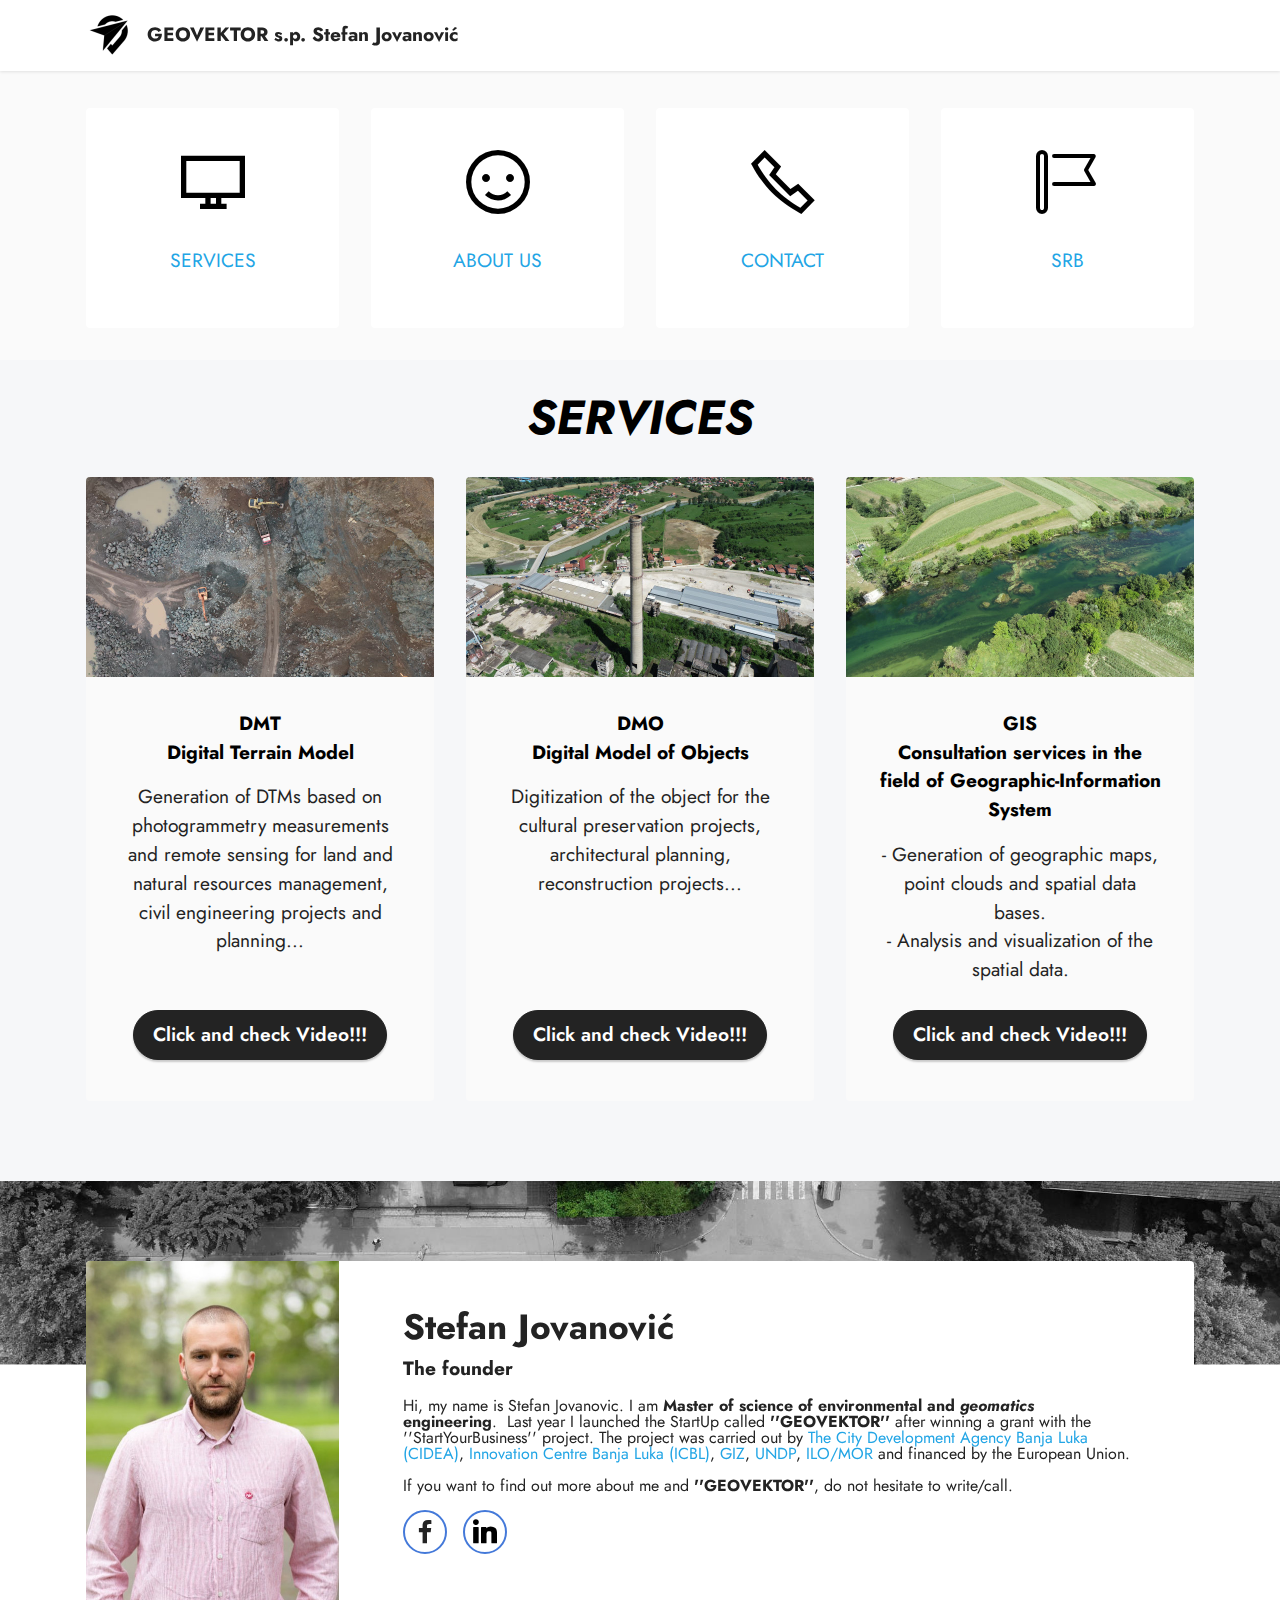
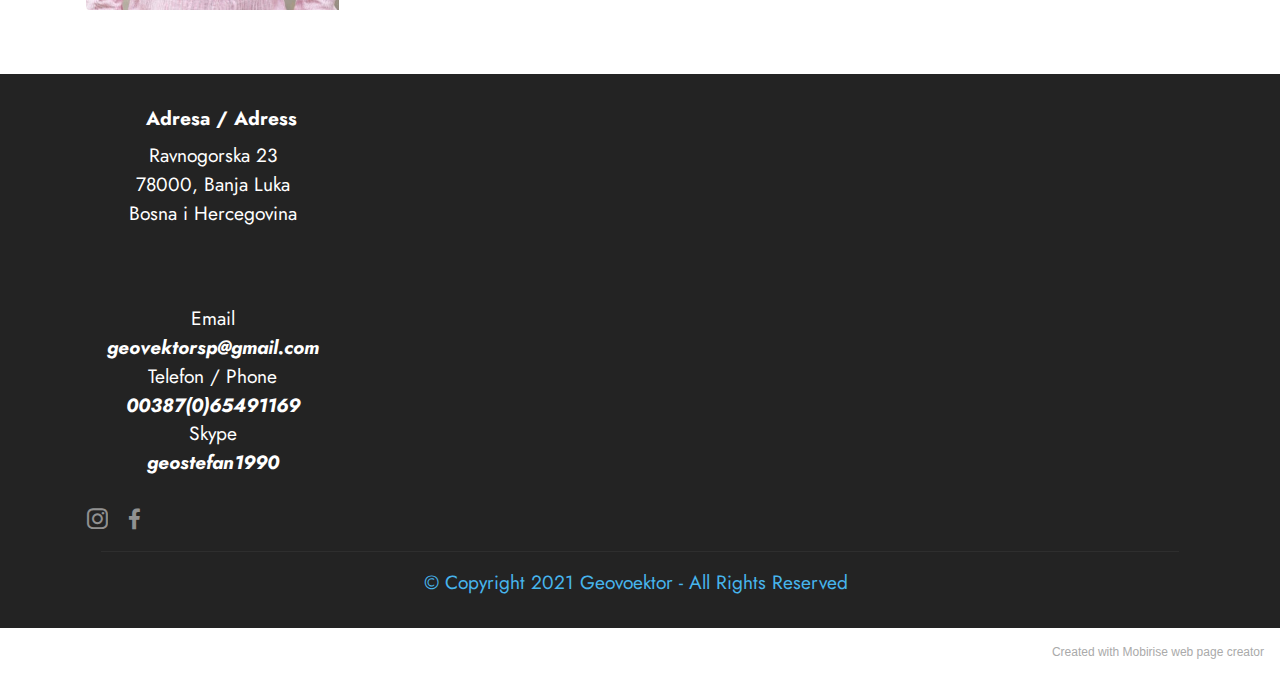
==== index.html @ 88961084 "create github pages" ====
<!DOCTYPE html>
<html  >
<head>
  <!-- Site made with Mobirise Website Builder v5.3.9, https://mobirise.com -->
  <meta charset="UTF-8">
  <meta http-equiv="X-UA-Compatible" content="IE=edge">
  <meta name="generator" content="Mobirise v5.3.9, mobirise.com">
  <meta name="viewport" content="width=device-width, initial-scale=1, minimum-scale=1">
  <link rel="shortcut icon" href="assets/images/grbsareni-128x87.png" type="image/x-icon">
  <meta name="description" content="">
  
  
  <title>GEOVEKTORENG</title>
  <link rel="stylesheet" href="assets/web/assets/mobirise-icons2/mobirise2.css">
  <link rel="stylesheet" href="assets/web/assets/mobirise-icons-bold/mobirise-icons-bold.css">
  <link rel="stylesheet" href="assets/tether/tether.min.css">
  <link rel="stylesheet" href="assets/bootstrap/css/bootstrap.min.css">
  <link rel="stylesheet" href="assets/bootstrap/css/bootstrap-grid.min.css">
  <link rel="stylesheet" href="assets/bootstrap/css/bootstrap-reboot.min.css">
  <link rel="stylesheet" href="assets/dropdown/css/style.css">
  <link rel="stylesheet" href="assets/socicon/css/styles.css">
  <link rel="stylesheet" href="assets/theme/css/style.css">
  <link rel="preload" href="https://fonts.googleapis.com/css?family=Jost:100,200,300,400,500,600,700,800,900,100i,200i,300i,400i,500i,600i,700i,800i,900i&display=swap" as="style" onload="this.onload=null;this.rel='stylesheet'">
  <noscript><link rel="stylesheet" href="https://fonts.googleapis.com/css?family=Jost:100,200,300,400,500,600,700,800,900,100i,200i,300i,400i,500i,600i,700i,800i,900i&display=swap"></noscript>
  <link rel="preload" as="style" href="assets/mobirise/css/mbr-additional.css"><link rel="stylesheet" href="assets/mobirise/css/mbr-additional.css" type="text/css">
  
  
  
  
</head>
<body>
  
  <section class="menu menu1 cid-sIOHUmqt6W" once="menu" id="menu1-18">
    

    <nav class="navbar navbar-dropdown navbar-fixed-top navbar-expand-lg">
        <div class="container">
            <div class="navbar-brand">
                <span class="navbar-logo">
                    <a href="https://www.youtube.com/channel/UCH15kDorUdo9V1QVyJuU31Q">
                        <img src="assets/images/capture1-96x96.png" alt="Mobirise" style="height: 3rem;">
                    </a>
                </span>
                <span class="navbar-caption-wrap"><a class="navbar-caption text-black text-primary display-7" href="https://www.youtube.com/channel/UCH15kDorUdo9V1QVyJuU31Q">GEOVEKTOR s.p. Stefan Jovanović</a></span>
            </div>
            
            
        </div>
    </nav>
</section>

<section class="features1 cid-sIOGxbjaRO" id="features2-17">

    

    
    <div class="container">
        <div class="row justify-content-center">
            <div class="col-12 col-md-6 col-lg-3">
                <div class="card-wrapper">
                    <div class="card-box align-center">
                        <a href="index.html#features3-r"><span class="mbr-iconfont mobi-mbri-desktop mobi-mbri" style="color: rgb(0, 0, 0); fill: rgb(0, 0, 0);"></span></a>
                        <h4 class="card-title align-center mbr-black mbr-fonts-style display-7"><strong><a href="index.html#features3-r" class="text-primary">SERVICES</a></strong></h4>
                    </div>
                </div>
            </div>
            <div class="col-12 col-md-6 col-lg-3">
                <div class="card-wrapper">
                    <div class="card-box align-center">
                        <a href="index.html#team2-s"><span class="mbr-iconfont mobi-mbri-smile-face mobi-mbri" style="color: rgb(0, 0, 0); fill: rgb(0, 0, 0);"></span></a>
                        <h4 class="card-title align-center mbr-black mbr-fonts-style display-7">
                            <strong><a href="index.html#team2-s" class="text-primary">ABOUT US</a></strong></h4>
                    </div>
                </div>
            </div>
            <div class="col-12 col-md-6 col-lg-3">
                <div class="card-wrapper">
                    <div class="card-box align-center">
                        <a href="index.html#footer6-p"><span class="mbr-iconfont mobi-mbri-phone mobi-mbri" style="color: rgb(0, 0, 0); fill: rgb(0, 0, 0);"></span></a>
                        <h4 class="card-title align-center mbr-black mbr-fonts-style display-7">
                            <strong><a href="index.html#bottom" class="text-primary">CONTACT</a></strong></h4>
                    </div>
                </div>
            </div>
            <div class="col-12 col-md-6 col-lg-3">
                <div class="card-wrapper">
                    <div class="card-box align-center">
                        <a href="page1.html"><span class="mbr-iconfont mbrib-flag" style="color: rgb(0, 0, 0); fill: rgb(0, 0, 0);"></span></a>
                        <h4 class="card-title align-center mbr-black mbr-fonts-style display-7"><strong><a href="page1.html" class="text-primary">SRB</a></strong></h4>
                    </div>
                </div>
            </div>
        </div>
    </div>
</section>

<section class="features3 cid-sIHACO0e8k" id="features3-r">
    
    
    <div class="container">
        <div class="mbr-section-head">
            <h4 class="mbr-section-title mbr-fonts-style align-center mb-0 display-2">
                <em><strong>SERVICES</strong></em></h4>
            
        </div>
        <div class="row mt-4">
            <div class="item features-image сol-12 col-md-6 col-lg-4">
                <div class="item-wrapper">
                    <div class="item-img">
                        <img src="assets/images/dji-341-696x464.jpg" alt="">
                    </div>
                    <div class="item-content">
                        <h5 class="item-title mbr-fonts-style display-4"><strong>DMT</strong><br><strong>Digital Terrain Model</strong></h5>
                        
                        <p class="mbr-text mbr-fonts-style mt-3 display-7">Generation of DTMs based on photogrammetry measurements and remote sensing for land and natural resources management, civil engineering projects and planning...</p>
                    </div>
                    <div class="mbr-section-btn item-footer mt-2"><a href="https://www.youtube.com/watch?v=m9NL8r64U9c&ab_channel=Geovektors.p.Stefanjovanovic" class="btn item-btn btn-black display-7" target="_blank">Click and check Video!!!</a></div>
                </div>
            </div>
            <div class="item features-image сol-12 col-md-6 col-lg-4">
                <div class="item-wrapper">
                    <div class="item-img">
                        <img src="assets/images/dji-152-696x464.jpg" alt="">
                    </div>
                    <div class="item-content">
                        <h5 class="item-title mbr-fonts-style display-7"><strong>DMO</strong><br><strong>Digital Model of Objects</strong></h5>
                        
                        <p class="mbr-text mbr-fonts-style mt-3 display-7">Digitization of the object for the cultural preservation projects, architectural planning, reconstruction projects...</p>
                    </div>
                    <div class="mbr-section-btn item-footer mt-2"><a href="https://www.youtube.com/watch?v=B2WeSs0IUss&ab_channel=Geovektors.p.Stefanjovanovic" class="btn item-btn btn-black display-7" target="_blank">Click and check Video!!!</a></div>
                </div>
            </div>
            <div class="item features-image сol-12 col-md-6 col-lg-4">
                <div class="item-wrapper">
                    <div class="item-img">
                        <img src="assets/images/dji-364-696x464.jpg" alt="">
                    </div>
                    <div class="item-content">
                        <h5 class="item-title mbr-fonts-style display-7"><strong>GIS </strong><br><strong>Consultation services in the field of Geographic-Information System</strong></h5>
                        
                        <p class="mbr-text mbr-fonts-style mt-3 display-7">- Generation of geographic maps, point clouds and spatial data bases.<br>- Analysis and visualization of the spatial data.</p>
                    </div>
                    <div class="mbr-section-btn item-footer mt-2"><a href="https://www.youtube.com/watch?v=uqMg65qPyrA&ab_channel=Geovektors.p.Stefanjovanovic" class="btn item-btn btn-black display-7" target="_blank">Click and check Video!!!</a></div>
                </div>
            </div>
        </div>
    </div>
</section>

<section class="team2 cid-sIHC2qj52G mbr-parallax-background" xmlns="http://www.w3.org/1999/html" id="team2-s">
    
    
    <div class="container">
        <div class="card">
            <div class="card-wrapper">
                <div class="row align-items-center">
                    <div class="col-12 col-md-3">
                        <div class="image-wrapper">
                            <img src="assets/images/1b8a0917-1-506x759.jpeg" alt="Mobirise">
                        </div>
                    </div>
                    <div class="col-12 col-md">
                        <div class="card-box">
                            <h5 class="card-title mbr-fonts-style m-0 display-5"><strong>Stefan Jovanović</strong></h5>
                            <h6 class="mbr-fonts-style mb-3 display-4"><strong>The founder</strong></h6>
                            <p class="mbr-text mbr-fonts-style display-7"></p><p>
                                Hi, my name is Stefan Jovanovic. I am <strong>Master</strong> <strong>of science of environmental and <em>geomatics</em> engineering</strong>.&nbsp; Last year I launched the StartUp called <strong>''GEOVEKTOR''</strong> after winning a grant with the ''StartYourBusiness'' project. The project was carried out by <a href="https://cidea.org/en/home/" class="text-primary">The City Development Agency Banja Luka (CIDEA)</a>, <a href="https://icbl.ba/" class="text-primary">Innovation Centre Banja Luka (ICBL)</a>, <a href="https://www.giz.de/en/worldwide/30002.html" class="text-primary">GIZ</a>, <a href="https://www.ba.undp.org/content/bosnia_and_herzegovina/en/home.html" class="text-primary">UNDP</a>, <a href="https://www.ilo.org/global/lang--en/index.htm" class="text-primary">ILO/MOR</a> and financed by the European Union.<br><br> If you want to find out more about me and <strong>''GEOVEKTOR''</strong>, do not hesitate to write/call.&nbsp;&nbsp;</p><p></p>
                            <div class="social-row display-7">
                                <div class="soc-item">
                                    <a href="https://www.facebook.com/cika.steva">
                                        <span class="mbr-iconfont socicon-facebook socicon" style="color: rgb(35, 35, 35); fill: rgb(35, 35, 35);"></span>
                                    </a>
                                </div>
                                <div class="soc-item">
                                    <a href="http://www.linkedin.com/in/stefan-jovanovic-489b17128">
                                        <span class="mbr-iconfont socicon-linkedin socicon" style="color: rgb(0, 0, 0); fill: rgb(0, 0, 0);"></span>
                                    </a>
                                </div>
                                
                                
                                
                            </div>
                        </div>
                    </div>
                </div>
            </div>
        </div>
        
        
    </div>
</section>

<section class="footer6 cid-sIHqh9KInf" once="footers" id="footer6-p">

    

    

    <div class="container">
        <div class="row content mbr-white">
            <div class="col-12 col-md-3 mbr-fonts-style display-4">
                <h5 class="mbr-section-subtitle mbr-fonts-style mb-2 display-7">
                    <strong>&nbsp; &nbsp; &nbsp; &nbsp; &nbsp; Adresa / Adress</strong></h5>
                <p class="mbr-text mbr-fonts-style display-7">Ravnogorska 23<br>78000, Banja Luka<br>Bosna i Hercegovina</p> <br>
                <h5 class="mbr-section-subtitle mbr-fonts-style mb-2 mt-4 display-7"></h5>
                <p class="mbr-text mbr-fonts-style mb-4 display-4">Email<br><em><strong>geovektorsp@gmail.com</strong></em><br>Telefon / Phone<br><em><strong>00387(0)65491169</strong></em><br>Skype<br><em><strong>geostefan1990</strong></em><br></p>
            </div>
            <div class="col-12 col-md-3 mbr-fonts-style display-7">
                <h5 class="mbr-section-subtitle mbr-fonts-style mb-2 display-7"></h5>
                <ul class="list mbr-fonts-style mb-4 display-4">
                    <li class="mbr-text item-wrap"><br></li>
                </ul>
                <h5 class="mbr-section-subtitle mbr-fonts-style mb-2 mt-5 display-7"></h5>
                <p class="mbr-text mbr-fonts-style mb-4 display-7"></p>
            </div>
            <div class="col-12 col-md-6">
                <div class="google-map"><iframe frameborder="0" style="border:0" src="https://www.google.com/maps/embed/v1/place?key=AIzaSyCZI5F_k6S1k46ujh0SNrapM89f7mJxd30&amp;q=Ravnogorska 23 Banja Luka" allowfullscreen=""></iframe></div>
            </div>
            <div class="col-md-6">
                <div class="social-list align-left">
                    <div class="soc-item">
                        <a href="https://www.instagram.com/geovektorbl/">
                            <span class="mbr-iconfont mbr-iconfont-social socicon-instagram socicon"></span>
                        </a>
                    </div>
                    <div class="soc-item">
                        <a href="https://www.facebook.com/profile.php?viewas=100000686899395&id=100072591526468">
                            <span class="mbr-iconfont mbr-iconfont-social socicon-facebook socicon"></span>
                        </a>
                    </div>
                    
                    
                    
                    
                </div>
            </div>
        </div>
        <div class="footer-lower">
            <div class="media-container-row">
                <div class="col-sm-12">
                    <hr>
                </div>
            </div>
            <div class="col-sm-12 copyright pl-0">
                <p class="mbr-text mbr-fonts-style mbr-white display-7">&nbsp; &nbsp; &nbsp; &nbsp; © Copyright 2021 Geovoektor - All Rights Reserved&nbsp; &nbsp; &nbsp; &nbsp;</p>
            </div>
        </div>
    </div>
</section><section style="background-color: #fff; font-family: -apple-system, BlinkMacSystemFont, 'Segoe UI', 'Roboto', 'Helvetica Neue', Arial, sans-serif; color:#aaa; font-size:12px; padding: 0; align-items: center; display: flex;"><a href="https://mobirise.site/o" style="flex: 1 1; height: 3rem; padding-left: 1rem;"></a><p style="flex: 0 0 auto; margin:0; padding-right:1rem;"><a href="https://mobirise.site/i" style="color:#aaa;">Created with Mobirise</a> web page creator</p></section><script src="assets/web/assets/jquery/jquery.min.js"></script>  <script src="assets/popper/popper.min.js"></script>  <script src="assets/tether/tether.min.js"></script>  <script src="assets/bootstrap/js/bootstrap.min.js"></script>  <script src="assets/smoothscroll/smooth-scroll.js"></script>  <script src="assets/dropdown/js/nav-dropdown.js"></script>  <script src="assets/dropdown/js/navbar-dropdown.js"></script>  <script src="assets/touchswipe/jquery.touch-swipe.min.js"></script>  <script src="assets/parallax/jarallax.min.js"></script>  <script src="assets/theme/js/script.js"></script>  
  
  
</body>
</html>
---- assets/web/assets/mobirise-icons2/mobirise2.css ----
@font-face {
  font-family: 'Moririse2';
  font-display: swap;
  src:  url('mobirise2.eot?f2bix4');
  src:  url('mobirise2.eot?f2bix4#iefix') format('embedded-opentype'),
    url('mobirise2.ttf?f2bix4') format('truetype'),
    url('mobirise2.woff?f2bix4') format('woff'),
    url('mobirise2.svg?f2bix4#mobirise2') format('svg');
  font-weight: normal;
  font-style: normal;
}

[class^="mobi-"], [class*=" mobi-"] {
  /* use !important to prevent issues with browser extensions that change fonts */
  font-family: 'Moririse2' !important;
  speak: none;
  font-style: normal;
  font-weight: normal;
  font-variant: normal;
  text-transform: none;
  line-height: 1;

  /* Better Font Rendering =========== */
  -webkit-font-smoothing: antialiased;
  -moz-osx-font-smoothing: grayscale;
}

.mobi-mbri-add-submenu:before {
  content: "\e900";
}
.mobi-mbri-alert:before {
  content: "\e901";
}
.mobi-mbri-align-center:before {
  content: "\e902";
}
.mobi-mbri-align-justify:before {
  content: "\e903";
}
.mobi-mbri-align-left:before {
  content: "\e904";
}
.mobi-mbri-align-right:before {
  content: "\e905";
}
.mobi-mbri-android:before {
  content: "\e906";
}
.mobi-mbri-apple:before {
  content: "\e907";
}
.mobi-mbri-arrow-down:before {
  content: "\e908";
}
.mobi-mbri-arrow-next:before {
  content: "\e909";
}
.mobi-mbri-arrow-prev:before {
  content: "\e90a";
}
.mobi-mbri-arrow-up:before {
  content: "\e90b";
}
.mobi-mbri-bold:before {
  content: "\e90c";
}
.mobi-mbri-bookmark:before {
  content: "\e90d";
}
.mobi-mbri-bootstrap:before {
  content: "\e90e";
}
.mobi-mbri-briefcase:before {
  content: "\e90f";
}
.mobi-mbri-browse:before {
  content: "\e910";
}
.mobi-mbri-bulleted-list:before {
  content: "\e911";
}
.mobi-mbri-calendar:before {
  content: "\e912";
}
.mobi-mbri-camera:before {
  content: "\e913";
}
.mobi-mbri-cart-add:before {
  content: "\e914";
}
.mobi-mbri-cart-full:before {
  content: "\e915";
}
.mobi-mbri-cash:before {
  content: "\e916";
}
.mobi-mbri-change-style:before {
  content: "\e917";
}
.mobi-mbri-chat:before {
  content: "\e918";
}
.mobi-mbri-clock:before {
  content: "\e919";
}
.mobi-mbri-close:before {
  content: "\e91a";
}
.mobi-mbri-cloud:before {
  content: "\e91b";
}
.mobi-mbri-code:before {
  content: "\e91c";
}
.mobi-mbri-contact-form:before {
  content: "\e91d";
}
.mobi-mbri-credit-card:before {
  content: "\e91e";
}
.mobi-mbri-cursor-click:before {
  content: "\e91f";
}
.mobi-mbri-cust-feedback:before {
  content: "\e920";
}
.mobi-mbri-database:before {
  content: "\e921";
}
.mobi-mbri-delivery:before {
  content: "\e922";
}
.mobi-mbri-desktop:before {
  content: "\e923";
}
.mobi-mbri-devices:before {
  content: "\e924";
}
.mobi-mbri-down:before {
  content: "\e925";
}
.mobi-mbri-download-2:before {
  content: "\e926";
}
.mobi-mbri-download:before {
  content: "\e927";
}
.mobi-mbri-drag-n-drop-2:before {
  content: "\e928";
}
.mobi-mbri-drag-n-drop:before {
  content: "\e929";
}
.mobi-mbri-edit-2:before {
  content: "\e92a";
}
.mobi-mbri-edit:before {
  content: "\e92b";
}
.mobi-mbri-error:before {
  content: "\e92c";
}
.mobi-mbri-extension:before {
  content: "\e92d";
}
.mobi-mbri-features:before {
  content: "\e92e";
}
.mobi-mbri-file:before {
  content: "\e92f";
}
.mobi-mbri-flag:before {
  content: "\e930";
}
.mobi-mbri-folder:before {
  content: "\e931";
}
.mobi-mbri-gift:before {
  content: "\e932";
}
.mobi-mbri-github:before {
  content: "\e933";
}
.mobi-mbri-globe-2:before {
  content: "\e934";
}
.mobi-mbri-globe:before {
  content: "\e935";
}
.mobi-mbri-growing-chart:before {
  content: "\e936";
}
.mobi-mbri-hearth:before {
  content: "\e937";
}
.mobi-mbri-help:before {
  content: "\e938";
}
.mobi-mbri-home:before {
  content: "\e939";
}
.mobi-mbri-hot-cup:before {
  content: "\e93a";
}
.mobi-mbri-idea:before {
  content: "\e93b";
}
.mobi-mbri-image-gallery:before {
  content: "\e93c";
}
.mobi-mbri-image-slider:before {
  content: "\e93d";
}
.mobi-mbri-info:before {
  content: "\e93e";
}
.mobi-mbri-italic:before {
  content: "\e93f";
}
.mobi-mbri-key:before {
  content: "\e940";
}
.mobi-mbri-laptop:before {
  content: "\e941";
}
.mobi-mbri-layers:before {
  content: "\e942";
}
.mobi-mbri-left-right:before {
  content: "\e943";
}
.mobi-mbri-left:before {
  content: "\e944";
}
.mobi-mbri-letter:before {
  content: "\e945";
}
.mobi-mbri-like:before {
  content: "\e946";
}
.mobi-mbri-link:before {
  content: "\e947";
}
.mobi-mbri-lock:before {
  content: "\e948";
}
.mobi-mbri-login:before {
  content: "\e949";
}
.mobi-mbri-logout:before {
  content: "\e94a";
}
.mobi-mbri-magic-stick:before {
  content: "\e94b";
}
.mobi-mbri-map-pin:before {
  content: "\e94c";
}
.mobi-mbri-menu:before {
  content: "\e94d";
}
.mobi-mbri-mobile-2:before {
  content: "\e94e";
}
.mobi-mbri-mobile-horizontal:before {
  content: "\e94f";
}
.mobi-mbri-mobile:before {
  content: "\e950";
}
.mobi-mbri-mobirise:before {
  content: "\e951";
}
.mobi-mbri-more-horizontal:before {
  content: "\e952";
}
.mobi-mbri-more-vertical:before {
  content: "\e953";
}
.mobi-mbri-music:before {
  content: "\e954";
}
.mobi-mbri-new-file:before {
  content: "\e955";
}
.mobi-mbri-numbered-list:before {
  content: "\e956";
}
.mobi-mbri-opened-folder:before {
  content: "\e957";
}
.mobi-mbri-pages:before {
  content: "\e958";
}
.mobi-mbri-paper-plane:before {
  content: "\e959";
}
.mobi-mbri-paperclip:before {
  content: "\e95a";
}
.mobi-mbri-phone:before {
  content: "\e95b";
}
.mobi-mbri-photo:before {
  content: "\e95c";
}
.mobi-mbri-photos:before {
  content: "\e95d";
}
.mobi-mbri-pin:before {
  content: "\e95e";
}
.mobi-mbri-play:before {
  content: "\e95f";
}
.mobi-mbri-plus:before {
  content: "\e960";
}
.mobi-mbri-preview:before {
  content: "\e961";
}
.mobi-mbri-print:before {
  content: "\e962";
}
.mobi-mbri-protect:before {
  content: "\e963";
}
.mobi-mbri-question:before {
  content: "\e964";
}
.mobi-mbri-quote-left:before {
  content: "\e965";
}
.mobi-mbri-quote-right:before {
  content: "\e966";
}
.mobi-mbri-redo:before {
  content: "\e967";
}
.mobi-mbri-refresh:before {
  content: "\e968";
}
.mobi-mbri-responsive-2:before {
  content: "\e969";
}
.mobi-mbri-responsive:before {
  content: "\e96a";
}
.mobi-mbri-right:before {
  content: "\e96b";
}
.mobi-mbri-rocket:before {
  content: "\e96c";
}
.mobi-mbri-sad-face:before {
  content: "\e96d";
}
.mobi-mbri-sale:before {
  content: "\e96e";
}
.mobi-mbri-save:before {
  content: "\e96f";
}
.mobi-mbri-search:before {
  content: "\e970";
}
.mobi-mbri-setting-2:before {
  content: "\e971";
}
.mobi-mbri-setting-3:before {
  content: "\e972";
}
.mobi-mbri-setting:before {
  content: "\e973";
}
.mobi-mbri-share:before {
  content: "\e974";
}
.mobi-mbri-shopping-bag:before {
  content: "\e975";
}
.mobi-mbri-shopping-basket:before {
  content: "\e976";
}
.mobi-mbri-shopping-cart:before {
  content: "\e977";
}
.mobi-mbri-sites:before {
  content: "\e978";
}
.mobi-mbri-smile-face:before {
  content: "\e979";
}
.mobi-mbri-speed:before {
  content: "\e97a";
}
.mobi-mbri-star:before {
  content: "\e97b";
}
.mobi-mbri-success:before {
  content: "\e97c";
}
.mobi-mbri-sun:before {
  content: "\e97d";
}
.mobi-mbri-sun2:before {
  content: "\e97e";
}
.mobi-mbri-tablet-vertical:before {
  content: "\e97f";
}
.mobi-mbri-tablet:before {
  content: "\e980";
}
.mobi-mbri-target:before {
  content: "\e981";
}
.mobi-mbri-timer:before {
  content: "\e982";
}
.mobi-mbri-to-ftp:before {
  content: "\e983";
}
.mobi-mbri-to-local-drive:before {
  content: "\e984";
}
.mobi-mbri-touch-swipe:before {
  content: "\e985";
}
.mobi-mbri-touch:before {
  content: "\e986";
}
.mobi-mbri-trash:before {
  content: "\e987";
}
.mobi-mbri-underline:before {
  content: "\e988";
}
.mobi-mbri-undo:before {
  content: "\e989";
}
.mobi-mbri-unlink:before {
  content: "\e98a";
}
.mobi-mbri-unlock:before {
  content: "\e98b";
}
.mobi-mbri-up-down:before {
  content: "\e98c";
}
.mobi-mbri-up:before {
  content: "\e98d";
}
.mobi-mbri-update:before {
  content: "\e98e";
}
.mobi-mbri-upload-2:before {
  content: "\e98f";
}
.mobi-mbri-upload:before {
  content: "\e990";
}
.mobi-mbri-user-2:before {
  content: "\e991";
}
.mobi-mbri-user:before {
  content: "\e992";
}
.mobi-mbri-users:before {
  content: "\e993";
}
.mobi-mbri-video-play:before {
  content: "\e994";
}
.mobi-mbri-video:before {
  content: "\e995";
}
.mobi-mbri-watch:before {
  content: "\e996";
}
.mobi-mbri-website-theme-2:before {
  content: "\e997";
}
.mobi-mbri-website-theme:before {
  content: "\e998";
}
.mobi-mbri-wifi:before {
  content: "\e999";
}
.mobi-mbri-windows:before {
  content: "\e99a";
}
.mobi-mbri-zoom-in:before {
  content: "\e99b";
}
.mobi-mbri-zoom-out:before {
  content: "\e99c";
}
---- assets/web/assets/mobirise-icons-bold/mobirise-icons-bold.css ----
@font-face {
  font-family: 'mobirise-icons-bold';
  font-display: swap;
  src:  url('mobirise-icons-bold.eot?m1l4yr');
  src:  url('mobirise-icons-bold.eot?m1l4yr#iefix') format('embedded-opentype'),
    url('mobirise-icons-bold.ttf?m1l4yr') format('truetype'),
    url('mobirise-icons-bold.woff?m1l4yr') format('woff'),
    url('mobirise-icons-bold.svg?m1l4yr#mobirise-icons-bold') format('svg');
  font-weight: normal;
  font-style: normal;
}

[class^="mbrib-"], [class*="mbrib-"] {
  /* use !important to prevent issues with browser extensions that change fonts */
  font-family: 'mobirise-icons-bold' !important;
  speak: none;
  font-style: normal;
  font-weight: normal;
  font-variant: normal;
  text-transform: none;
  line-height: 1;

  /* Better Font Rendering =========== */
  -webkit-font-smoothing: antialiased;
  -moz-osx-font-smoothing: grayscale;
}

.mbrib-add-submenu:before {
  content: "\e900";
}
.mbrib-alert:before {
  content: "\e901";
}
.mbrib-align-center:before {
  content: "\e902";
}
.mbrib-align-justify:before {
  content: "\e903";
}
.mbrib-align-left:before {
  content: "\e904";
}
.mbrib-align-right:before {
  content: "\e905";
}
.mbrib-android:before {
  content: "\e906";
}
.mbrib-apple:before {
  content: "\e907";
}
.mbrib-arrow-down:before {
  content: "\e908";
}
.mbrib-arrow-next:before {
  content: "\e909";
}
.mbrib-arrow-prev:before {
  content: "\e90a";
}
.mbrib-arrow-up:before {
  content: "\e90b";
}
.mbrib-bold:before {
  content: "\e90c";
}
.mbrib-bookmark:before {
  content: "\e90d";
}
.mbrib-bootstrap:before {
  content: "\e90e";
}
.mbrib-briefcase:before {
  content: "\e90f";
}
.mbrib-browse:before {
  content: "\e910";
}
.mbrib-bulleted-list:before {
  content: "\e911";
}
.mbrib-calendar:before {
  content: "\e912";
}
.mbrib-camera:before {
  content: "\e913";
}
.mbrib-cart-add:before {
  content: "\e914";
}
.mbrib-cart-full:before {
  content: "\e915";
}
.mbrib-cash:before {
  content: "\e916";
}
.mbrib-change-style:before {
  content: "\e917";
}
.mbrib-chat:before {
  content: "\e918";
}
.mbrib-clock:before {
  content: "\e919";
}
.mbrib-close:before {
  content: "\e91a";
}
.mbrib-cloud:before {
  content: "\e91b";
}
.mbrib-code:before {
  content: "\e91c";
}
.mbrib-contact-form:before {
  content: "\e91d";
}
.mbrib-credit-card:before {
  content: "\e91e";
}
.mbrib-cursor-click:before {
  content: "\e91f";
}
.mbrib-cust-feedback:before {
  content: "\e920";
}
.mbrib-database:before {
  content: "\e921";
}
.mbrib-delivery:before {
  content: "\e922";
}
.mbrib-desktop:before {
  content: "\e923";
}
.mbrib-devices:before {
  content: "\e924";
}
.mbrib-down:before {
  content: "\e925";
}
.mbrib-download:before {
  content: "\e926";
}
.mbrib-drag-n-drop:before {
  content: "\e927";
}
.mbrib-drag-n-drop2:before {
  content: "\e928";
}
.mbrib-edit:before {
  content: "\e929";
}
.mbrib-edit2:before {
  content: "\e92a";
}
.mbrib-error:before {
  content: "\e92b";
}
.mbrib-extension:before {
  content: "\e92c";
}
.mbrib-features:before {
  content: "\e92d";
}
.mbrib-file:before {
  content: "\e92e";
}
.mbrib-flag:before {
  content: "\e92f";
}
.mbrib-folder:before {
  content: "\e930";
}
.mbrib-gift:before {
  content: "\e931";
}
.mbrib-github:before {
  content: "\e932";
}
.mbrib-globe-2:before {
  content: "\e933";
}
.mbrib-globe:before {
  content: "\e934";
}
.mbrib-growing-chart:before {
  content: "\e935";
}
.mbrib-hearth:before {
  content: "\e936";
}
.mbrib-help:before {
  content: "\e937";
}
.mbrib-home:before {
  content: "\e938";
}
.mbrib-hot-cup:before {
  content: "\e939";
}
.mbrib-idea:before {
  content: "\e93a";
}
.mbrib-image-gallery:before {
  content: "\e93b";
}
.mbrib-image-slider:before {
  content: "\e93c";
}
.mbrib-info:before {
  content: "\e93d";
}
.mbrib-italic:before {
  content: "\e93e";
}
.mbrib-key:before {
  content: "\e93f";
}
.mbrib-laptop:before {
  content: "\e940";
}
.mbrib-layers:before {
  content: "\e941";
}
.mbrib-left-right:before {
  content: "\e942";
}
.mbrib-left:before {
  content: "\e943";
}
.mbrib-letter:before {
  content: "\e944";
}
.mbrib-like:before {
  content: "\e945";
}
.mbrib-link:before {
  content: "\e946";
}
.mbrib-lock:before {
  content: "\e947";
}
.mbrib-login:before {
  content: "\e948";
}
.mbrib-logout:before {
  content: "\e949";
}
.mbrib-magic-stick:before {
  content: "\e94a";
}
.mbrib-map-pin:before {
  content: "\e94b";
}
.mbrib-menu:before {
  content: "\e94c";
}
.mbrib-mobile:before {
  content: "\e94d";
}
.mbrib-mobile2:before {
  content: "\e94e";
}
.mbrib-mobirise:before {
  content: "\e94f";
}
.mbrib-more-horizontal:before {
  content: "\e950";
}
.mbrib-more-vertical:before {
  content: "\e951";
}
.mbrib-music:before {
  content: "\e952";
}
.mbrib-new-file:before {
  content: "\e953";
}
.mbrib-numbered-list:before {
  content: "\e954";
}
.mbrib-opened-folder:before {
  content: "\e955";
}
.mbrib-pages:before {
  content: "\e956";
}
.mbrib-paper-plane:before {
  content: "\e957";
}
.mbrib-paperclip:before {
  content: "\e958";
}
.mbrib-photo:before {
  content: "\e959";
}
.mbrib-photos:before {
  content: "\e95a";
}
.mbrib-pin:before {
  content: "\e95b";
}
.mbrib-play:before {
  content: "\e95c";
}
.mbrib-plus:before {
  content: "\e95d";
}
.mbrib-preview:before {
  content: "\e95e";
}
.mbrib-print:before {
  content: "\e95f";
}
.mbrib-protect:before {
  content: "\e960";
}
.mbrib-question:before {
  content: "\e961";
}
.mbrib-quote-left:before {
  content: "\e962";
}
.mbrib-quote-right:before {
  content: "\e963";
}
.mbrib-redo:before {
  content: "\e964";
}
.mbrib-refresh:before {
  content: "\e965";
}
.mbrib-responsive:before {
  content: "\e966";
}
.mbrib-right:before {
  content: "\e967";
}
.mbrib-rocket:before {
  content: "\e968";
}
.mbrib-sad-face:before {
  content: "\e969";
}
.mbrib-sale:before {
  content: "\e96a";
}
.mbrib-save:before {
  content: "\e96b";
}
.mbrib-search:before {
  content: "\e96c";
}
.mbrib-setting:before {
  content: "\e96d";
}
.mbrib-setting2:before {
  content: "\e96e";
}
.mbrib-setting3:before {
  content: "\e96f";
}
.mbrib-share:before {
  content: "\e970";
}
.mbrib-shopping-bag:before {
  content: "\e971";
}
.mbrib-shopping-basket:before {
  content: "\e972";
}
.mbrib-shopping-cart:before {
  content: "\e973";
}
.mbrib-sites:before {
  content: "\e974";
}
.mbrib-smile-face:before {
  content: "\e975";
}
.mbrib-speed:before {
  content: "\e976";
}
.mbrib-star:before {
  content: "\e977";
}
.mbrib-success:before {
  content: "\e978";
}
.mbrib-sun:before {
  content: "\e979";
}
.mbrib-sun2:before {
  content: "\e97a";
}
.mbrib-tablet-vertical:before {
  content: "\e97b";
}
.mbrib-tablet:before {
  content: "\e97c";
}
.mbrib-target:before {
  content: "\e97d";
}
.mbrib-timer:before {
  content: "\e97e";
}
.mbrib-to-ftp:before {
  content: "\e97f";
}
.mbrib-to-local-drive:before {
  content: "\e980";
}
.mbrib-touch-swipe:before {
  content: "\e981";
}
.mbrib-touch:before {
  content: "\e982";
}
.mbrib-trash:before {
  content: "\e983";
}
.mbrib-underline:before {
  content: "\e984";
}
.mbrib-undo:before {
  content: "\e985";
}
.mbrib-unlink:before {
  content: "\e986";
}
.mbrib-unlock:before {
  content: "\e987";
}
.mbrib-up-down:before {
  content: "\e988";
}
.mbrib-up:before {
  content: "\e989";
}
.mbrib-update:before {
  content: "\e98a";
}
.mbrib-upload:before {
  content: "\e98b";
}
.mbrib-user:before {
  content: "\e98c";
}
.mbrib-user2:before {
  content: "\e98d";
}
.mbrib-users:before {
  content: "\e98e";
}
.mbrib-video-play:before {
  content: "\e98f";
}
.mbrib-video:before {
  content: "\e990";
}
.mbrib-watch:before {
  content: "\e991";
}
.mbrib-website-theme:before {
  content: "\e992";
}
.mbrib-wifi:before {
  content: "\e993";
}
.mbrib-windows:before {
  content: "\e994";
}
.mbrib-zoom-out:before {
  content: "\e995";
}
---- assets/dropdown/css/style.css ----
.navbar-dropdown {
  left: 0;
  padding: 0;
  position: absolute;
  right: 0;
  top: 0;
  transition: all 0.45s ease;
  z-index: 1030;
  background: #282828; }
  .navbar-dropdown .navbar-logo {
    margin-right: 0.8rem;
    transition: margin 0.3s ease-in-out;
    vertical-align: middle; }
    .navbar-dropdown .navbar-logo img {
      height: 3.125rem;
      transition: all 0.3s ease-in-out; }
    .navbar-dropdown .navbar-logo.mbr-iconfont {
      font-size: 3.125rem;
      line-height: 3.125rem; }
  .navbar-dropdown .navbar-caption {
    font-weight: 700;
    white-space: normal;
    vertical-align: -4px;
    line-height: 3.125rem !important; }
    .navbar-dropdown .navbar-caption, .navbar-dropdown .navbar-caption:hover {
      color: inherit;
      text-decoration: none; }
  .navbar-dropdown .mbr-iconfont + .navbar-caption {
    vertical-align: -1px; }
  .navbar-dropdown.navbar-fixed-top {
    position: fixed; }
  .navbar-dropdown .navbar-brand span {
    vertical-align: -4px; }
  .navbar-dropdown.bg-color.transparent {
    background: none; }
  .navbar-dropdown.navbar-short .navbar-brand {
    padding: 0.625rem 0; }
    .navbar-dropdown.navbar-short .navbar-brand span {
      vertical-align: -1px; }
  .navbar-dropdown.navbar-short .navbar-caption {
    line-height: 2.375rem !important;
    vertical-align: -2px; }
  .navbar-dropdown.navbar-short .navbar-logo {
    margin-right: 0.5rem; }
    .navbar-dropdown.navbar-short .navbar-logo img {
      height: 2.375rem; }
    .navbar-dropdown.navbar-short .navbar-logo.mbr-iconfont {
      font-size: 2.375rem;
      line-height: 2.375rem; }
  .navbar-dropdown.navbar-short .mbr-table-cell {
    height: 3.625rem; }
  .navbar-dropdown .navbar-close {
    left: 0.6875rem;
    position: fixed;
    top: 0.75rem;
    z-index: 1000; }
  .navbar-dropdown .hamburger-icon {
    content: "";
    display: inline-block;
    vertical-align: middle;
    width: 16px;
    -webkit-box-shadow: 0 -6px 0 1px #282828,0 0 0 1px #282828,0 6px 0 1px #282828;
    -moz-box-shadow: 0 -6px 0 1px #282828,0 0 0 1px #282828,0 6px 0 1px #282828;
    box-shadow: 0 -6px 0 1px #282828,0 0 0 1px #282828,0 6px 0 1px #282828; }

.dropdown-menu .dropdown-toggle[data-toggle="dropdown-submenu"]::after {
  border-bottom: 0.35em solid transparent;
  border-left: 0.35em solid;
  border-right: 0;
  border-top: 0.35em solid transparent;
  margin-left: 0.3rem; }

.dropdown-menu .dropdown-item:focus {
  outline: 0; }

.nav-dropdown {
  font-size: 0.75rem;
  font-weight: 500;
  height: auto !important; }
  .nav-dropdown .nav-btn {
    padding-left: 1rem; }
  .nav-dropdown .link {
    margin: .667em 1.667em;
    font-weight: 500;
    padding: 0;
    transition: color .2s ease-in-out; }
    .nav-dropdown .link.dropdown-toggle {
      margin-right: 2.583em; }
      .nav-dropdown .link.dropdown-toggle::after {
        margin-left: .25rem;
        border-top: 0.35em solid;
        border-right: 0.35em solid transparent;
        border-left: 0.35em solid transparent;
        border-bottom: 0; }
      .nav-dropdown .link.dropdown-toggle[aria-expanded="true"] {
        margin: 0;
        padding: 0.667em 3.263em  0.667em 1.667em; }
  .nav-dropdown .link::after,
  .nav-dropdown .dropdown-item::after {
    color: inherit; }
  .nav-dropdown .btn {
    font-size: 0.75rem;
    font-weight: 700;
    letter-spacing: 0;
    margin-bottom: 0;
    padding-left: 1.25rem;
    padding-right: 1.25rem; }
  .nav-dropdown .dropdown-menu {
    border-radius: 0;
    border: 0;
    left: 0;
    margin: 0;
    padding-bottom: 1.25rem;
    padding-top: 1.25rem;
    position: relative; }
  .nav-dropdown .dropdown-submenu {
    margin-left: 0.125rem;
    top: 0; }
  .nav-dropdown .dropdown-item {
    font-weight: 500;
    line-height: 2;
    padding: 0.3846em 4.615em 0.3846em 1.5385em;
    position: relative;
    transition: color .2s ease-in-out, background-color .2s ease-in-out; }
    .nav-dropdown .dropdown-item::after {
      margin-top: -0.3077em;
      position: absolute;
      right: 1.1538em;
      top: 50%; }
    .nav-dropdown .dropdown-item:focus, .nav-dropdown .dropdown-item:hover {
      background: none; }

@media (max-width: 767px) {
  .nav-dropdown.navbar-toggleable-sm {
    bottom: 0;
    display: none;
    left: 0;
    overflow-x: hidden;
    position: fixed;
    top: 0;
    transform: translateX(-100%);
    -ms-transform: translateX(-100%);
    -webkit-transform: translateX(-100%);
    width: 18.75rem;
    z-index: 999; } }
.nav-dropdown.navbar-toggleable-xl {
  bottom: 0;
  display: none;
  left: 0;
  overflow-x: hidden;
  position: fixed;
  top: 0;
  transform: translateX(-100%);
  -ms-transform: translateX(-100%);
  -webkit-transform: translateX(-100%);
  width: 18.75rem;
  z-index: 999; }

.nav-dropdown-sm {
  display: block !important;
  overflow-x: hidden;
  overflow: auto;
  padding-top: 3.875rem; }
  .nav-dropdown-sm::after {
    content: "";
    display: block;
    height: 3rem;
    width: 100%; }
  .nav-dropdown-sm.collapse.in ~ .navbar-close {
    display: block !important; }
  .nav-dropdown-sm.collapsing, .nav-dropdown-sm.collapse.in {
    transform: translateX(0);
    -ms-transform: translateX(0);
    -webkit-transform: translateX(0);
    transition: all 0.25s ease-out;
    -webkit-transition: all 0.25s ease-out;
    background: #282828; }
  .nav-dropdown-sm.collapsing[aria-expanded="false"] {
    transform: translateX(-100%);
    -ms-transform: translateX(-100%);
    -webkit-transform: translateX(-100%); }
  .nav-dropdown-sm .nav-item {
    display: block;
    margin-left: 0 !important;
    padding-left: 0; }
  .nav-dropdown-sm .link,
  .nav-dropdown-sm .dropdown-item {
    border-top: 1px dotted rgba(255, 255, 255, 0.1);
    font-size: 0.8125rem;
    line-height: 1.6;
    margin: 0 !important;
    padding: 0.875rem 2.4rem 0.875rem 1.5625rem !important;
    position: relative;
    white-space: normal; }
    .nav-dropdown-sm .link:focus, .nav-dropdown-sm .link:hover,
    .nav-dropdown-sm .dropdown-item:focus,
    .nav-dropdown-sm .dropdown-item:hover {
      background: rgba(0, 0, 0, 0.2) !important;
      color: #c0a375; }
  .nav-dropdown-sm .nav-btn {
    position: relative;
    padding: 1.5625rem 1.5625rem 0 1.5625rem; }
    .nav-dropdown-sm .nav-btn::before {
      border-top: 1px dotted rgba(255, 255, 255, 0.1);
      content: "";
      left: 0;
      position: absolute;
      top: 0;
      width: 100%; }
    .nav-dropdown-sm .nav-btn + .nav-btn {
      padding-top: 0.625rem; }
      .nav-dropdown-sm .nav-btn + .nav-btn::before {
        display: none; }
  .nav-dropdown-sm .btn {
    padding: 0.625rem 0; }
  .nav-dropdown-sm .dropdown-toggle[data-toggle="dropdown-submenu"]::after {
    margin-left: .25rem;
    border-top: 0.35em solid;
    border-right: 0.35em solid transparent;
    border-left: 0.35em solid transparent;
    border-bottom: 0; }
  .nav-dropdown-sm .dropdown-toggle[data-toggle="dropdown-submenu"][aria-expanded="true"]::after {
    border-top: 0;
    border-right: 0.35em solid transparent;
    border-left: 0.35em solid transparent;
    border-bottom: 0.35em solid; }
  .nav-dropdown-sm .dropdown-menu {
    margin: 0;
    padding: 0;
    position: relative;
    top: 0;
    left: 0;
    width: 100%;
    border: 0;
    float: none;
    border-radius: 0;
    background: none; }
  .nav-dropdown-sm .dropdown-submenu {
    left: 100%;
    margin-left: 0.125rem;
    margin-top: -1.25rem;
    top: 0; }

.navbar-toggleable-sm .nav-dropdown .dropdown-menu {
  position: absolute; }

.navbar-toggleable-sm .nav-dropdown .dropdown-submenu {
  left: 100%;
  margin-left: 0.125rem;
  margin-top: -1.25rem;
  top: 0; }

.navbar-toggleable-sm.opened .nav-dropdown .dropdown-menu {
  position: relative; }

.navbar-toggleable-sm.opened .nav-dropdown .dropdown-submenu {
  left: 0;
  margin-left: 00rem;
  margin-top: 0rem;
  top: 0; }

.is-builder .nav-dropdown.collapsing {
  transition: none !important; }

/*# sourceMappingURL=style.css.map */
---- assets/socicon/css/styles.css ----
@charset "UTF-8";

@font-face {
  font-family: 'Socicon';
  src:  url('../fonts/socicon.eot');
  src:  url('../fonts/socicon.eot?#iefix') format('embedded-opentype'),
    url('../fonts/socicon.woff2') format('woff2'),
    url('../fonts/socicon.ttf') format('truetype'),
    url('../fonts/socicon.woff') format('woff'),
    url('../fonts/socicon.svg#socicon') format('svg');
  font-weight: normal;
  font-style: normal;
  font-display: swap;
}

[data-icon]:before {
  font-family: "socicon" !important;
  content: attr(data-icon);
  font-style: normal !important;
  font-weight: normal !important;
  font-variant: normal !important;
  text-transform: none !important;
  speak: none;
  line-height: 1;
  -webkit-font-smoothing: antialiased;
  -moz-osx-font-smoothing: grayscale;
}

[class^="socicon-"], [class*=" socicon-"] {
  /* use !important to prevent issues with browser extensions that change fonts */
  font-family: 'Socicon' !important;
  speak: none;
  font-style: normal;
  font-weight: normal;
  font-variant: normal;
  text-transform: none;
  line-height: 1;

  /* Better Font Rendering =========== */
  -webkit-font-smoothing: antialiased;
  -moz-osx-font-smoothing: grayscale;
}

.socicon-eitaa:before {
  content: "\e97c";
}
.socicon-soroush:before {
  content: "\e97d";
}
.socicon-bale:before {
  content: "\e97e";
}
.socicon-zazzle:before {
  content: "\e97b";
}
.socicon-society6:before {
  content: "\e97a";
}
.socicon-redbubble:before {
  content: "\e979";
}
.socicon-avvo:before {
  content: "\e978";
}
.socicon-stitcher:before {
  content: "\e977";
}
.socicon-googlehangouts:before {
  content: "\e974";
}
.socicon-dlive:before {
  content: "\e975";
}
.socicon-vsco:before {
  content: "\e976";
}
.socicon-flipboard:before {
  content: "\e973";
}
.socicon-ubuntu:before {
  content: "\e958";
}
.socicon-artstation:before {
  content: "\e959";
}
.socicon-invision:before {
  content: "\e95a";
}
.socicon-torial:before {
  content: "\e95b";
}
.socicon-collectorz:before {
  content: "\e95c";
}
.socicon-seenthis:before {
  content: "\e95d";
}
.socicon-googleplaymusic:before {
  content: "\e95e";
}
.socicon-debian:before {
  content: "\e95f";
}
.socicon-filmfreeway:before {
  content: "\e960";
}
.socicon-gnome:before {
  content: "\e961";
}
.socicon-itchio:before {
  content: "\e962";
}
.socicon-jamendo:before {
  content: "\e963";
}
.socicon-mix:before {
  content: "\e964";
}
.socicon-sharepoint:before {
  content: "\e965";
}
.socicon-tinder:before {
  content: "\e966";
}
.socicon-windguru:before {
  content: "\e967";
}
.socicon-cdbaby:before {
  content: "\e968";
}
.socicon-elementaryos:before {
  content: "\e969";
}
.socicon-stage32:before {
  content: "\e96a";
}
.socicon-tiktok:before {
  content: "\e96b";
}
.socicon-gitter:before {
  content: "\e96c";
}
.socicon-letterboxd:before {
  content: "\e96d";
}
.socicon-threema:before {
  content: "\e96e";
}
.socicon-splice:before {
  content: "\e96f";
}
.socicon-metapop:before {
  content: "\e970";
}
.socicon-naver:before {
  content: "\e971";
}
.socicon-remote:before {
  content: "\e972";
}
.socicon-internet:before {
  content: "\e957";
}
.socicon-moddb:before {
  content: "\e94b";
}
.socicon-indiedb:before {
  content: "\e94c";
}
.socicon-traxsource:before {
  content: "\e94d";
}
.socicon-gamefor:before {
  content: "\e94e";
}
.socicon-pixiv:before {
  content: "\e94f";
}
.socicon-myanimelist:before {
  content: "\e950";
}
.socicon-blackberry:before {
  content: "\e951";
}
.socicon-wickr:before {
  content: "\e952";
}
.socicon-spip:before {
  content: "\e953";
}
.socicon-napster:before {
  content: "\e954";
}
.socicon-beatport:before {
  content: "\e955";
}
.socicon-hackerone:before {
  content: "\e956";
}
.socicon-hackernews:before {
  content: "\e946";
}
.socicon-smashwords:before {
  content: "\e947";
}
.socicon-kobo:before {
  content: "\e948";
}
.socicon-bookbub:before {
  content: "\e949";
}
.socicon-mailru:before {
  content: "\e94a";
}
.socicon-gitlab:before {
  content: "\e945";
}
.socicon-instructables:before {
  content: "\e944";
}
.socicon-portfolio:before {
  content: "\e943";
}
.socicon-codered:before {
  content: "\e940";
}
.socicon-origin:before {
  content: "\e941";
}
.socicon-nextdoor:before {
  content: "\e942";
}
.socicon-udemy:before {
  content: "\e93f";
}
.socicon-livemaster:before {
  content: "\e93e";
}
.socicon-crunchbase:before {
  content: "\e93b";
}
.socicon-homefy:before {
  content: "\e93c";
}
.socicon-calendly:before {
  content: "\e93d";
}
.socicon-realtor:before {
  content: "\e90f";
}
.socicon-tidal:before {
  content: "\e910";
}
.socicon-qobuz:before {
  content: "\e911";
}
.socicon-natgeo:before {
  content: "\e912";
}
.socicon-mastodon:before {
  content: "\e913";
}
.socicon-unsplash:before {
  content: "\e914";
}
.socicon-homeadvisor:before {
  content: "\e915";
}
.socicon-angieslist:before {
  content: "\e916";
}
.socicon-codepen:before {
  content: "\e917";
}
.socicon-slack:before {
  content: "\e918";
}
.socicon-openaigym:before {
  content: "\e919";
}
.socicon-logmein:before {
  content: "\e91a";
}
.socicon-fiverr:before {
  content: "\e91b";
}
.socicon-gotomeeting:before {
  content: "\e91c";
}
.socicon-aliexpress:before {
  content: "\e91d";
}
.socicon-guru:before {
  content: "\e91e";
}
.socicon-appstore:before {
  content: "\e91f";
}
.socicon-homes:before {
  content: "\e920";
}
.socicon-zoom:before {
  content: "\e921";
}
.socicon-alibaba:before {
  content: "\e922";
}
.socicon-craigslist:before {
  content: "\e923";
}
.socicon-wix:before {
  content: "\e924";
}
.socicon-redfin:before {
  content: "\e925";
}
.socicon-googlecalendar:before {
  content: "\e926";
}
.socicon-shopify:before {
  content: "\e927";
}
.socicon-freelancer:before {
  content: "\e928";
}
.socicon-seedrs:before {
  content: "\e929";
}
.socicon-bing:before {
  content: "\e92a";
}
.socicon-doodle:before {
  content: "\e92b";
}
.socicon-bonanza:before {
  content: "\e92c";
}
.socicon-squarespace:before {
  content: "\e92d";
}
.socicon-toptal:before {
  content: "\e92e";
}
.socicon-gust:before {
  content: "\e92f";
}
.socicon-ask:before {
  content: "\e930";
}
.socicon-trulia:before {
  content: "\e931";
}
.socicon-loomly:before {
  content: "\e932";
}
.socicon-ghost:before {
  content: "\e933";
}
.socicon-upwork:before {
  content: "\e934";
}
.socicon-fundable:before {
  content: "\e935";
}
.socicon-booking:before {
  content: "\e936";
}
.socicon-googlemaps:before {
  content: "\e937";
}
.socicon-zillow:before {
  content: "\e938";
}
.socicon-niconico:before {
  content: "\e939";
}
.socicon-toneden:before {
  content: "\e93a";
}
.socicon-augment:before {
  content: "\e908";
}
.socicon-bitbucket:before {
  content: "\e909";
}
.socicon-fyuse:before {
  content: "\e90a";
}
.socicon-yt-gaming:before {
  content: "\e90b";
}
.socicon-sketchfab:before {
  content: "\e90c";
}
.socicon-mobcrush:before {
  content: "\e90d";
}
.socicon-microsoft:before {
  content: "\e90e";
}
.socicon-pandora:before {
  content: "\e907";
}
.socicon-messenger:before {
  content: "\e906";
}
.socicon-gamewisp:before {
  content: "\e905";
}
.socicon-bloglovin:before {
  content: "\e904";
}
.socicon-tunein:before {
  content: "\e903";
}
.socicon-gamejolt:before {
  content: "\e901";
}
.socicon-trello:before {
  content: "\e902";
}
.socicon-spreadshirt:before {
  content: "\e900";
}
.socicon-500px:before {
  content: "\e000";
}
.socicon-8tracks:before {
  content: "\e001";
}
.socicon-airbnb:before {
  content: "\e002";
}
.socicon-alliance:before {
  content: "\e003";
}
.socicon-amazon:before {
  content: "\e004";
}
.socicon-amplement:before {
  content: "\e005";
}
.socicon-android:before {
  content: "\e006";
}
.socicon-angellist:before {
  content: "\e007";
}
.socicon-apple:before {
  content: "\e008";
}
.socicon-appnet:before {
  content: "\e009";
}
.socicon-baidu:before {
  content: "\e00a";
}
.socicon-bandcamp:before {
  content: "\e00b";
}
.socicon-battlenet:before {
  content: "\e00c";
}
.socicon-mixer:before {
  content: "\e00d";
}
.socicon-bebee:before {
  content: "\e00e";
}
.socicon-bebo:before {
  content: "\e00f";
}
.socicon-behance:before {
  content: "\e010";
}
.socicon-blizzard:before {
  content: "\e011";
}
.socicon-blogger:before {
  content: "\e012";
}
.socicon-buffer:before {
  content: "\e013";
}
.socicon-chrome:before {
  content: "\e014";
}
.socicon-coderwall:before {
  content: "\e015";
}
.socicon-curse:before {
  content: "\e016";
}
.socicon-dailymotion:before {
  content: "\e017";
}
.socicon-deezer:before {
  content: "\e018";
}
.socicon-delicious:before {
  content: "\e019";
}
.socicon-deviantart:before {
  content: "\e01a";
}
.socicon-diablo:before {
  content: "\e01b";
}
.socicon-digg:before {
  content: "\e01c";
}
.socicon-discord:before {
  content: "\e01d";
}
.socicon-disqus:before {
  content: "\e01e";
}
.socicon-douban:before {
  content: "\e01f";
}
.socicon-draugiem:before {
  content: "\e020";
}
.socicon-dribbble:before {
  content: "\e021";
}
.socicon-drupal:before {
  content: "\e022";
}
.socicon-ebay:before {
  content: "\e023";
}
.socicon-ello:before {
  content: "\e024";
}
.socicon-endomodo:before {
  content: "\e025";
}
.socicon-envato:before {
  content: "\e026";
}
.socicon-etsy:before {
  content: "\e027";
}
.socicon-facebook:before {
  content: "\e028";
}
.socicon-feedburner:before {
  content: "\e029";
}
.socicon-filmweb:before {
  content: "\e02a";
}
.socicon-firefox:before {
  content: "\e02b";
}
.socicon-flattr:before {
  content: "\e02c";
}
.socicon-flickr:before {
  content: "\e02d";
}
.socicon-formulr:before {
  content: "\e02e";
}
.socicon-forrst:before {
  content: "\e02f";
}
.socicon-foursquare:before {
  content: "\e030";
}
.socicon-friendfeed:before {
  content: "\e031";
}
.socicon-github:before {
  content: "\e032";
}
.socicon-goodreads:before {
  content: "\e033";
}
.socicon-google:before {
  content: "\e034";
}
.socicon-googlescholar:before {
  content: "\e035";
}
.socicon-googlegroups:before {
  content: "\e036";
}
.socicon-googlephotos:before {
  content: "\e037";
}
.socicon-googleplus:before {
  content: "\e038";
}
.socicon-grooveshark:before {
  content: "\e039";
}
.socicon-hackerrank:before {
  content: "\e03a";
}
.socicon-hearthstone:before {
  content: "\e03b";
}
.socicon-hellocoton:before {
  content: "\e03c";
}
.socicon-heroes:before {
  content: "\e03d";
}
.socicon-smashcast:before {
  content: "\e03e";
}
.socicon-horde:before {
  content: "\e03f";
}
.socicon-houzz:before {
  content: "\e040";
}
.socicon-icq:before {
  content: "\e041";
}
.socicon-identica:before {
  content: "\e042";
}
.socicon-imdb:before {
  content: "\e043";
}
.socicon-instagram:before {
  content: "\e044";
}
.socicon-issuu:before {
  content: "\e045";
}
.socicon-istock:before {
  content: "\e046";
}
.socicon-itunes:before {
  content: "\e047";
}
.socicon-keybase:before {
  content: "\e048";
}
.socicon-lanyrd:before {
  content: "\e049";
}
.socicon-lastfm:before {
  content: "\e04a";
}
.socicon-line:before {
  content: "\e04b";
}
.socicon-linkedin:before {
  content: "\e04c";
}
.socicon-livejournal:before {
  content: "\e04d";
}
.socicon-lyft:before {
  content: "\e04e";
}
.socicon-macos:before {
  content: "\e04f";
}
.socicon-mail:before {
  content: "\e050";
}
.socicon-medium:before {
  content: "\e051";
}
.socicon-meetup:before {
  content: "\e052";
}
.socicon-mixcloud:before {
  content: "\e053";
}
.socicon-modelmayhem:before {
  content: "\e054";
}
.socicon-mumble:before {
  content: "\e055";
}
.socicon-myspace:before {
  content: "\e056";
}
.socicon-newsvine:before {
  content: "\e057";
}
.socicon-nintendo:before {
  content: "\e058";
}
.socicon-npm:before {
  content: "\e059";
}
.socicon-odnoklassniki:before {
  content: "\e05a";
}
.socicon-openid:before {
  content: "\e05b";
}
.socicon-opera:before {
  content: "\e05c";
}
.socicon-outlook:before {
  content: "\e05d";
}
.socicon-overwatch:before {
  content: "\e05e";
}
.socicon-patreon:before {
  content: "\e05f";
}
.socicon-paypal:before {
  content: "\e060";
}
.socicon-periscope:before {
  content: "\e061";
}
.socicon-persona:before {
  content: "\e062";
}
.socicon-pinterest:before {
  content: "\e063";
}
.socicon-play:before {
  content: "\e064";
}
.socicon-player:before {
  content: "\e065";
}
.socicon-playstation:before {
  content: "\e066";
}
.socicon-pocket:before {
  content: "\e067";
}
.socicon-qq:before {
  content: "\e068";
}
.socicon-quora:before {
  content: "\e069";
}
.socicon-raidcall:before {
  content: "\e06a";
}
.socicon-ravelry:before {
  content: "\e06b";
}
.socicon-reddit:before {
  content: "\e06c";
}
.socicon-renren:before {
  content: "\e06d";
}
.socicon-researchgate:before {
  content: "\e06e";
}
.socicon-residentadvisor:before {
  content: "\e06f";
}
.socicon-reverbnation:before {
  content: "\e070";
}
.socicon-rss:before {
  content: "\e071";
}
.socicon-sharethis:before {
  content: "\e072";
}
.socicon-skype:before {
  content: "\e073";
}
.socicon-slideshare:before {
  content: "\e074";
}
.socicon-smugmug:before {
  content: "\e075";
}
.socicon-snapchat:before {
  content: "\e076";
}
.socicon-songkick:before {
  content: "\e077";
}
.socicon-soundcloud:before {
  content: "\e078";
}
.socicon-spotify:before {
  content: "\e079";
}
.socicon-stackexchange:before {
  content: "\e07a";
}
.socicon-stackoverflow:before {
  content: "\e07b";
}
.socicon-starcraft:before {
  content: "\e07c";
}
.socicon-stayfriends:before {
  content: "\e07d";
}
.socicon-steam:before {
  content: "\e07e";
}
.socicon-storehouse:before {
  content: "\e07f";
}
.socicon-strava:before {
  content: "\e080";
}
.socicon-streamjar:before {
  content: "\e081";
}
.socicon-stumbleupon:before {
  content: "\e082";
}
.socicon-swarm:before {
  content: "\e083";
}
.socicon-teamspeak:before {
  content: "\e084";
}
.socicon-teamviewer:before {
  content: "\e085";
}
.socicon-technorati:before {
  content: "\e086";
}
.socicon-telegram:before {
  content: "\e087";
}
.socicon-tripadvisor:before {
  content: "\e088";
}
.socicon-tripit:before {
  content: "\e089";
}
.socicon-triplej:before {
  content: "\e08a";
}
.socicon-tumblr:before {
  content: "\e08b";
}
.socicon-twitch:before {
  content: "\e08c";
}
.socicon-twitter:before {
  content: "\e08d";
}
.socicon-uber:before {
  content: "\e08e";
}
.socicon-ventrilo:before {
  content: "\e08f";
}
.socicon-viadeo:before {
  content: "\e090";
}
.socicon-viber:before {
  content: "\e091";
}
.socicon-viewbug:before {
  content: "\e092";
}
.socicon-vimeo:before {
  content: "\e093";
}
.socicon-vine:before {
  content: "\e094";
}
.socicon-vkontakte:before {
  content: "\e095";
}
.socicon-warcraft:before {
  content: "\e096";
}
.socicon-wechat:before {
  content: "\e097";
}
.socicon-weibo:before {
  content: "\e098";
}
.socicon-whatsapp:before {
  content: "\e099";
}
.socicon-wikipedia:before {
  content: "\e09a";
}
.socicon-windows:before {
  content: "\e09b";
}
.socicon-wordpress:before {
  content: "\e09c";
}
.socicon-wykop:before {
  content: "\e09d";
}
.socicon-xbox:before {
  content: "\e09e";
}
.socicon-xing:before {
  content: "\e09f";
}
.socicon-yahoo:before {
  content: "\e0a0";
}
.socicon-yammer:before {
  content: "\e0a1";
}
.socicon-yandex:before {
  content: "\e0a2";
}
.socicon-yelp:before {
  content: "\e0a3";
}
.socicon-younow:before {
  content: "\e0a4";
}
.socicon-youtube:before {
  content: "\e0a5";
}
.socicon-zapier:before {
  content: "\e0a6";
}
.socicon-zerply:before {
  content: "\e0a7";
}
.socicon-zomato:before {
  content: "\e0a8";
}
.socicon-zynga:before {
  content: "\e0a9";
}
---- assets/theme/css/style.css ----
@charset "UTF-8";
section {
  background-color: #ffffff;
}

body {
  font-style: normal;
  line-height: 1.5;
  font-weight: 400;
  color: #232323;
  position: relative;
}

section,
.container,
.container-fluid {
  position: relative;
  word-wrap: break-word;
}

a.mbr-iconfont:hover {
  text-decoration: none;
}

.article .lead p,
.article .lead ul,
.article .lead ol,
.article .lead pre,
.article .lead blockquote {
  margin-bottom: 0;
}

a {
  font-style: normal;
  font-weight: 400;
  cursor: pointer;
}
a, a:hover {
  text-decoration: none;
}

.mbr-section-title {
  font-style: normal;
  line-height: 1.3;
}

.mbr-section-subtitle {
  line-height: 1.3;
}

.mbr-text {
  font-style: normal;
  line-height: 1.7;
}

h1,
h2,
h3,
h4,
h5,
h6,
.display-1,
.display-2,
.display-4,
.display-5,
.display-7,
span,
p,
a {
  line-height: 1;
  word-break: break-word;
  word-wrap: break-word;
  font-weight: 400;
}

b,
strong {
  font-weight: bold;
}

input:-webkit-autofill, input:-webkit-autofill:hover, input:-webkit-autofill:focus, input:-webkit-autofill:active {
  transition-delay: 9999s;
  -webkit-transition-property: background-color, color;
  transition-property: background-color, color;
}

textarea[type=hidden] {
  display: none;
}

section {
  background-position: 50% 50%;
  background-repeat: no-repeat;
  background-size: cover;
}
section .mbr-background-video,
section .mbr-background-video-preview {
  position: absolute;
  bottom: 0;
  left: 0;
  right: 0;
  top: 0;
}

.hidden {
  visibility: hidden;
}

.mbr-z-index20 {
  z-index: 20;
}

/*! Base colors */
.mbr-white {
  color: #ffffff;
}

.mbr-black {
  color: #111111;
}

.mbr-bg-white {
  background-color: #ffffff;
}

.mbr-bg-black {
  background-color: #000000;
}

/*! Text-aligns */
.align-left {
  text-align: left;
}

.align-center {
  text-align: center;
}

.align-right {
  text-align: right;
}

/*! Font-weight  */
.mbr-light {
  font-weight: 300;
}

.mbr-regular {
  font-weight: 400;
}

.mbr-semibold {
  font-weight: 500;
}

.mbr-bold {
  font-weight: 700;
}

/*! Media  */
.media-content {
  flex-basis: 100%;
}

.media-container-row {
  display: flex;
  flex-direction: row;
  flex-wrap: wrap;
  justify-content: center;
  align-content: center;
  align-items: start;
}
.media-container-row .media-size-item {
  width: 400px;
}

.media-container-column {
  display: flex;
  flex-direction: column;
  flex-wrap: wrap;
  justify-content: center;
  align-content: center;
  align-items: stretch;
}
.media-container-column > * {
  width: 100%;
}

@media (min-width: 992px) {
  .media-container-row {
    flex-wrap: nowrap;
  }
}
figure {
  margin-bottom: 0;
  overflow: hidden;
}

figure[mbr-media-size] {
  transition: width 0.1s;
}

img,
iframe {
  display: block;
  width: 100%;
}

.card {
  background-color: transparent;
  border: none;
}

.card-box {
  width: 100%;
}

.card-img {
  text-align: center;
  flex-shrink: 0;
  -webkit-flex-shrink: 0;
}

.media {
  max-width: 100%;
  margin: 0 auto;
}

.mbr-figure {
  align-self: center;
}

.media-container > div {
  max-width: 100%;
}

.mbr-figure img,
.card-img img {
  width: 100%;
}

@media (max-width: 991px) {
  .media-size-item {
    width: auto !important;
  }

  .media {
    width: auto;
  }

  .mbr-figure {
    width: 100% !important;
  }
}
/*! Buttons */
.mbr-section-btn {
  margin-left: -0.6rem;
  margin-right: -0.6rem;
  font-size: 0;
}

.btn {
  font-weight: 600;
  border-width: 1px;
  font-style: normal;
  margin: 0.6rem 0.6rem;
  white-space: normal;
  transition: all 0.2s ease-in-out;
  display: inline-flex;
  align-items: center;
  justify-content: center;
  word-break: break-word;
}

.btn-sm {
  font-weight: 600;
  letter-spacing: 0px;
  transition: all 0.3s ease-in-out;
}

.btn-md {
  font-weight: 600;
  letter-spacing: 0px;
  transition: all 0.3s ease-in-out;
}

.btn-lg {
  font-weight: 600;
  letter-spacing: 0px;
  transition: all 0.3s ease-in-out;
}

.btn-form {
  margin: 0;
}
.btn-form:hover {
  cursor: pointer;
}

nav .mbr-section-btn {
  margin-left: 0rem;
  margin-right: 0rem;
}

/*! Btn icon margin */
.btn .mbr-iconfont,
.btn.btn-sm .mbr-iconfont {
  order: 1;
  cursor: pointer;
  margin-left: 0.5rem;
  vertical-align: sub;
}

.btn.btn-md .mbr-iconfont,
.btn.btn-md .mbr-iconfont {
  margin-left: 0.8rem;
}

.mbr-regular {
  font-weight: 400;
}

.mbr-semibold {
  font-weight: 500;
}

.mbr-bold {
  font-weight: 700;
}

[type=submit] {
  -webkit-appearance: none;
}

/*! Full-screen */
.mbr-fullscreen .mbr-overlay {
  min-height: 100vh;
}

.mbr-fullscreen {
  display: flex;
  display: -moz-flex;
  display: -ms-flex;
  display: -o-flex;
  align-items: center;
  min-height: 100vh;
  padding-top: 3rem;
  padding-bottom: 3rem;
}

/*! Map */
.map {
  height: 25rem;
  position: relative;
}
.map iframe {
  width: 100%;
  height: 100%;
}

/*! Scroll to top arrow */
.mbr-arrow-up {
  bottom: 25px;
  right: 90px;
  position: fixed;
  text-align: right;
  z-index: 5000;
  color: #ffffff;
  font-size: 22px;
}

.mbr-arrow-up a {
  background: rgba(0, 0, 0, 0.2);
  border-radius: 50%;
  color: #fff;
  display: inline-block;
  height: 60px;
  width: 60px;
  border: 2px solid #fff;
  outline-style: none !important;
  position: relative;
  text-decoration: none;
  transition: all 0.3s ease-in-out;
  cursor: pointer;
  text-align: center;
}
.mbr-arrow-up a:hover {
  background-color: rgba(0, 0, 0, 0.4);
}
.mbr-arrow-up a i {
  line-height: 60px;
}

.mbr-arrow-up-icon {
  display: block;
  color: #fff;
}

.mbr-arrow-up-icon::before {
  content: "›";
  display: inline-block;
  font-family: serif;
  font-size: 22px;
  line-height: 1;
  font-style: normal;
  position: relative;
  top: 6px;
  left: -4px;
  transform: rotate(-90deg);
}

/*! Arrow Down */
.mbr-arrow {
  position: absolute;
  bottom: 45px;
  left: 50%;
  width: 60px;
  height: 60px;
  cursor: pointer;
  background-color: rgba(80, 80, 80, 0.5);
  border-radius: 50%;
  transform: translateX(-50%);
}
@media (max-width: 767px) {
  .mbr-arrow {
    display: none;
  }
}
.mbr-arrow > a {
  display: inline-block;
  text-decoration: none;
  outline-style: none;
  -webkit-animation: arrowdown 1.7s ease-in-out infinite;
          animation: arrowdown 1.7s ease-in-out infinite;
  color: #ffffff;
}
.mbr-arrow > a > i {
  position: absolute;
  top: -2px;
  left: 15px;
  font-size: 2rem;
}

#scrollToTop a i::before {
  content: "";
  position: absolute;
  display: block;
  border-bottom: 2.5px solid #fff;
  border-left: 2.5px solid #fff;
  width: 27.8%;
  height: 27.8%;
  left: 50%;
  top: 51%;
  transform: translateY(-30%) translateX(-50%) rotate(135deg);
}

@keyframes arrowdown {
  0% {
    transform: translateY(0px);
  }
  50% {
    transform: translateY(-5px);
  }
  100% {
    transform: translateY(0px);
  }
}
@-webkit-keyframes arrowdown {
  0% {
    transform: translateY(0px);
  }
  50% {
    transform: translateY(-5px);
  }
  100% {
    transform: translateY(0px);
  }
}
@media (max-width: 500px) {
  .mbr-arrow-up {
    left: 0;
    right: 0;
    text-align: center;
  }
}
/*Gradients animation*/
@keyframes gradient-animation {
  from {
    background-position: 0% 100%;
    -webkit-animation-timing-function: ease-in-out;
            animation-timing-function: ease-in-out;
  }
  to {
    background-position: 100% 0%;
    -webkit-animation-timing-function: ease-in-out;
            animation-timing-function: ease-in-out;
  }
}
@-webkit-keyframes gradient-animation {
  from {
    background-position: 0% 100%;
    -webkit-animation-timing-function: ease-in-out;
            animation-timing-function: ease-in-out;
  }
  to {
    background-position: 100% 0%;
    -webkit-animation-timing-function: ease-in-out;
            animation-timing-function: ease-in-out;
  }
}
.bg-gradient {
  background-size: 200% 200%;
  animation: gradient-animation 5s infinite alternate;
  -webkit-animation: gradient-animation 5s infinite alternate;
}

.menu .navbar-brand {
  display: -webkit-flex;
}
.menu .navbar-brand span {
  display: flex;
  display: -webkit-flex;
}
.menu .navbar-brand .navbar-caption-wrap {
  display: -webkit-flex;
}
.menu .navbar-brand .navbar-logo img {
  display: -webkit-flex;
  width: auto;
}
@media (min-width: 768px) and (max-width: 991px) {
  .menu .navbar-toggleable-sm .navbar-nav {
    display: -ms-flexbox;
  }
}
@media (max-width: 991px) {
  .menu .navbar-collapse {
    max-height: 93.5vh;
  }
  .menu .navbar-collapse.show {
    overflow: auto;
  }
}
@media (min-width: 992px) {
  .menu .navbar-nav.nav-dropdown {
    display: -webkit-flex;
  }
  .menu .navbar-toggleable-sm .navbar-collapse {
    display: -webkit-flex !important;
  }
  .menu .collapsed .navbar-collapse {
    max-height: 93.5vh;
  }
  .menu .collapsed .navbar-collapse.show {
    overflow: auto;
  }
}
@media (max-width: 767px) {
  .menu .navbar-collapse {
    max-height: 80vh;
  }
}

.nav-link .mbr-iconfont {
  margin-right: 0.5rem;
}

.navbar {
  display: -webkit-flex;
  -webkit-flex-wrap: wrap;
  -webkit-align-items: center;
  -webkit-justify-content: space-between;
}

.navbar-collapse {
  -webkit-flex-basis: 100%;
  -webkit-flex-grow: 1;
  -webkit-align-items: center;
}

.nav-dropdown .link {
  padding: 0.667em 1.667em !important;
  margin: 0 !important;
}

.nav {
  display: -webkit-flex;
  -webkit-flex-wrap: wrap;
}

.row {
  display: -webkit-flex;
  -webkit-flex-wrap: wrap;
}

.justify-content-center {
  -webkit-justify-content: center;
}

.form-inline {
  display: -webkit-flex;
}

.card-wrapper {
  -webkit-flex: 1;
}

.carousel-control {
  z-index: 10;
  display: -webkit-flex;
}

.carousel-controls {
  display: -webkit-flex;
}

.media {
  display: -webkit-flex;
}

.form-group:focus {
  outline: none;
}

.jq-selectbox__select {
  padding: 7px 0;
  position: relative;
}

.jq-selectbox__dropdown {
  overflow: hidden;
  border-radius: 10px;
  position: absolute;
  top: 100%;
  left: 0 !important;
  width: 100% !important;
}

.jq-selectbox__trigger-arrow {
  right: 0;
  transform: translateY(-50%);
}

.jq-selectbox li {
  padding: 1.07em 0.5em;
}

input[type=range] {
  padding-left: 0 !important;
  padding-right: 0 !important;
}

.modal-dialog,
.modal-content {
  height: 100%;
}

.modal-dialog .carousel-inner {
  height: calc(100vh - 1.75rem);
}
@media (max-width: 575px) {
  .modal-dialog .carousel-inner {
    height: calc(100vh - 1rem);
  }
}

.carousel-item {
  text-align: center;
}

.carousel-item img {
  margin: auto;
}

.navbar-toggler {
  align-self: flex-start;
  padding: 0.25rem 0.75rem;
  font-size: 1.25rem;
  line-height: 1;
  background: transparent;
  border: 1px solid transparent;
  border-radius: 0.25rem;
}

.navbar-toggler:focus,
.navbar-toggler:hover {
  text-decoration: none;
}

.navbar-toggler-icon {
  display: inline-block;
  width: 1.5em;
  height: 1.5em;
  vertical-align: middle;
  content: "";
  background: no-repeat center center;
  background-size: 100% 100%;
}

.navbar-toggler-left {
  position: absolute;
  left: 1rem;
}

.navbar-toggler-right {
  position: absolute;
  right: 1rem;
}

.card-img {
  width: auto;
}

.menu .navbar.collapsed:not(.beta-menu) {
  flex-direction: column;
}

.carousel-item.active,
.carousel-item-next,
.carousel-item-prev {
  display: flex;
}

.note-air-layout .dropup .dropdown-menu,
.note-air-layout .navbar-fixed-bottom .dropdown .dropdown-menu {
  bottom: initial !important;
}

html,
body {
  height: auto;
  min-height: 100vh;
}

.dropup .dropdown-toggle::after {
  display: none;
}

.form-asterisk {
  font-family: initial;
  position: absolute;
  top: -2px;
  font-weight: normal;
}

.form-control-label {
  position: relative;
  cursor: pointer;
  margin-bottom: 0.357em;
  padding: 0;
}

.alert {
  color: #ffffff;
  border-radius: 0;
  border: 0;
  font-size: 1.1rem;
  line-height: 1.5;
  margin-bottom: 1.875rem;
  padding: 1.25rem;
  position: relative;
  text-align: center;
}
.alert.alert-form::after {
  background-color: inherit;
  bottom: -7px;
  content: "";
  display: block;
  height: 14px;
  left: 50%;
  margin-left: -7px;
  position: absolute;
  transform: rotate(45deg);
  width: 14px;
}

.form-control {
  background-color: #ffffff;
  background-clip: border-box;
  color: #232323;
  line-height: 1rem !important;
  height: auto;
  padding: 0.6rem 1.2rem;
  transition: border-color 0.25s ease 0s;
  border: 1px solid transparent !important;
  border-radius: 4px;
  box-shadow: rgba(0, 0, 0, 0.07) 0px 1px 1px 0px, rgba(0, 0, 0, 0.07) 0px 1px 3px 0px, rgba(0, 0, 0, 0.03) 0px 0px 0px 1px;
}
.form-active .form-control:invalid {
  border-color: red;
}

form .row {
  margin-left: -0.6rem;
  margin-right: -0.6rem;
}
form .row [class*=col] {
  padding-left: 0.6rem;
  padding-right: 0.6rem;
}

form .mbr-section-btn {
  margin: 0;
  padding-left: 0.6rem;
  padding-right: 0.6rem;
}

form .btn {
  display: flex;
  padding: 0.6rem 1.2rem;
  margin: 0;
}

form .form-check-input {
  margin-top: 0.5;
}

textarea.form-control {
  line-height: 1.5rem !important;
}

.form-group {
  margin-bottom: 1.2rem;
}

.form-control,
form .btn {
  min-height: 48px;
}

.gdpr-block label span.textGDPR input[name=gdpr] {
  top: 7px;
}

.form-control:focus {
  box-shadow: none;
}

:focus {
  outline: none;
}

.mbr-overlay {
  background-color: #000;
  bottom: 0;
  left: 0;
  opacity: 0.5;
  position: absolute;
  right: 0;
  top: 0;
  z-index: 0;
  pointer-events: none;
}

blockquote {
  font-style: italic;
  padding: 3rem;
  font-size: 1.09rem;
  position: relative;
  border-left: 3px solid;
}

ul,
ol,
pre,
blockquote {
  margin-bottom: 2.3125rem;
}

.mt-4 {
  margin-top: 2rem !important;
}

.mb-4 {
  margin-bottom: 2rem !important;
}

@media (min-width: 992px) {
  .container {
    padding-left: 16px;
    padding-right: 16px;
  }

  .row {
    margin-left: -16px;
    margin-right: -16px;
  }
  .row > [class*=col] {
    padding-left: 16px;
    padding-right: 16px;
  }
}
@media (min-width: 768px) {
  .container-fluid {
    padding-left: 32px;
    padding-right: 32px;
  }
}
@media (min-width: 768px) and (max-width: 991px) {
  .mbr-container {
    padding-left: 32px;
    padding-right: 32px;
  }
}
@media (max-width: 767px) {
  .mbr-container {
    padding-left: 16px;
    padding-right: 16px;
  }
}
.card-wrapper,
.item-wrapper {
  overflow: hidden;
}

.app-video-wrapper > img {
  opacity: 1;
}.engine {
	position: absolute;
	text-indent: -2400px;
	text-align: center;
	padding: 0;
	top: 0;
	left: -2400px;
}
---- assets/mobirise/css/mbr-additional.css ----
body {
  font-family: Jost;
}
.display-1 {
  font-family: 'Jost', sans-serif;
  font-size: 4.6rem;
  line-height: 1.1;
}
.display-1 > .mbr-iconfont {
  font-size: 5.75rem;
}
.display-2 {
  font-family: 'Jost', sans-serif;
  font-size: 3rem;
  line-height: 1.1;
}
.display-2 > .mbr-iconfont {
  font-size: 3.75rem;
}
.display-4 {
  font-family: 'Jost', sans-serif;
  font-size: 1.2rem;
  line-height: 1.5;
}
.display-4 > .mbr-iconfont {
  font-size: 1.5rem;
}
.display-5 {
  font-family: 'Jost', sans-serif;
  font-size: 2.2rem;
  line-height: 1.5;
}
.display-5 > .mbr-iconfont {
  font-size: 2.75rem;
}
.display-7 {
  font-family: 'Jost', sans-serif;
  font-size: 1.2rem;
  line-height: 1.5;
}
.display-7 > .mbr-iconfont {
  font-size: 1.5rem;
}
/* ---- Fluid typography for mobile devices ---- */
/* 1.4 - font scale ratio ( bootstrap == 1.42857 ) */
/* 100vw - current viewport width */
/* (48 - 20)  48 == 48rem == 768px, 20 == 20rem == 320px(minimal supported viewport) */
/* 0.65 - min scale variable, may vary */
@media (max-width: 992px) {
  .display-1 {
    font-size: 3.68rem;
  }
}
@media (max-width: 768px) {
  .display-1 {
    font-size: 3.22rem;
    font-size: calc( 2.26rem + (4.6 - 2.26) * ((100vw - 20rem) / (48 - 20)));
    line-height: calc( 1.1 * (2.26rem + (4.6 - 2.26) * ((100vw - 20rem) / (48 - 20))));
  }
  .display-2 {
    font-size: 2.4rem;
    font-size: calc( 1.7rem + (3 - 1.7) * ((100vw - 20rem) / (48 - 20)));
    line-height: calc( 1.3 * (1.7rem + (3 - 1.7) * ((100vw - 20rem) / (48 - 20))));
  }
  .display-4 {
    font-size: 0.96rem;
    font-size: calc( 1.07rem + (1.2 - 1.07) * ((100vw - 20rem) / (48 - 20)));
    line-height: calc( 1.4 * (1.07rem + (1.2 - 1.07) * ((100vw - 20rem) / (48 - 20))));
  }
  .display-5 {
    font-size: 1.76rem;
    font-size: calc( 1.42rem + (2.2 - 1.42) * ((100vw - 20rem) / (48 - 20)));
    line-height: calc( 1.4 * (1.42rem + (2.2 - 1.42) * ((100vw - 20rem) / (48 - 20))));
  }
  .display-7 {
    font-size: 0.96rem;
    font-size: calc( 1.07rem + (1.2 - 1.07) * ((100vw - 20rem) / (48 - 20)));
    line-height: calc( 1.4 * (1.07rem + (1.2 - 1.07) * ((100vw - 20rem) / (48 - 20))));
  }
}
/* Buttons */
.btn {
  padding: 0.6rem 1.2rem;
  border-radius: 4px;
}
.btn-sm {
  padding: 0.6rem 1.2rem;
  border-radius: 4px;
}
.btn-md {
  padding: 0.6rem 1.2rem;
  border-radius: 4px;
}
.btn-lg {
  padding: 1rem 2.6rem;
  border-radius: 4px;
}
.bg-primary {
  background-color: #22a5e5 !important;
}
.bg-success {
  background-color: #40b0bf !important;
}
.bg-info {
  background-color: #6592e6 !important;
}
.bg-warning {
  background-color: #ffe161 !important;
}
.bg-danger {
  background-color: #ff9966 !important;
}
.btn-primary,
.btn-primary:active {
  background-color: #22a5e5 !important;
  border-color: #22a5e5 !important;
  color: #ffffff !important;
  box-shadow: 0 2px 2px 0 rgba(0, 0, 0, 0.2);
}
.btn-primary:hover,
.btn-primary:focus,
.btn-primary.focus,
.btn-primary.active {
  color: #ffffff !important;
  background-color: #13709e !important;
  border-color: #13709e !important;
  box-shadow: 0 2px 5px 0 rgba(0, 0, 0, 0.2);
}
.btn-primary.disabled,
.btn-primary:disabled {
  color: #ffffff !important;
  background-color: #13709e !important;
  border-color: #13709e !important;
}
.btn-secondary,
.btn-secondary:active {
  background-color: #ff6666 !important;
  border-color: #ff6666 !important;
  color: #ffffff !important;
  box-shadow: 0 2px 2px 0 rgba(0, 0, 0, 0.2);
}
.btn-secondary:hover,
.btn-secondary:focus,
.btn-secondary.focus,
.btn-secondary.active {
  color: #ffffff !important;
  background-color: #ff0f0f !important;
  border-color: #ff0f0f !important;
  box-shadow: 0 2px 5px 0 rgba(0, 0, 0, 0.2);
}
.btn-secondary.disabled,
.btn-secondary:disabled {
  color: #ffffff !important;
  background-color: #ff0f0f !important;
  border-color: #ff0f0f !important;
}
.btn-info,
.btn-info:active {
  background-color: #6592e6 !important;
  border-color: #6592e6 !important;
  color: #ffffff !important;
  box-shadow: 0 2px 2px 0 rgba(0, 0, 0, 0.2);
}
.btn-info:hover,
.btn-info:focus,
.btn-info.focus,
.btn-info.active {
  color: #ffffff !important;
  background-color: #2260d2 !important;
  border-color: #2260d2 !important;
  box-shadow: 0 2px 5px 0 rgba(0, 0, 0, 0.2);
}
.btn-info.disabled,
.btn-info:disabled {
  color: #ffffff !important;
  background-color: #2260d2 !important;
  border-color: #2260d2 !important;
}
.btn-success,
.btn-success:active {
  background-color: #40b0bf !important;
  border-color: #40b0bf !important;
  color: #ffffff !important;
  box-shadow: 0 2px 2px 0 rgba(0, 0, 0, 0.2);
}
.btn-success:hover,
.btn-success:focus,
.btn-success.focus,
.btn-success.active {
  color: #ffffff !important;
  background-color: #2a747e !important;
  border-color: #2a747e !important;
  box-shadow: 0 2px 5px 0 rgba(0, 0, 0, 0.2);
}
.btn-success.disabled,
.btn-success:disabled {
  color: #ffffff !important;
  background-color: #2a747e !important;
  border-color: #2a747e !important;
}
.btn-warning,
.btn-warning:active {
  background-color: #ffe161 !important;
  border-color: #ffe161 !important;
  color: #614f00 !important;
  box-shadow: 0 2px 2px 0 rgba(0, 0, 0, 0.2);
}
.btn-warning:hover,
.btn-warning:focus,
.btn-warning.focus,
.btn-warning.active {
  color: #0a0800 !important;
  background-color: #ffd10a !important;
  border-color: #ffd10a !important;
  box-shadow: 0 2px 5px 0 rgba(0, 0, 0, 0.2);
}
.btn-warning.disabled,
.btn-warning:disabled {
  color: #614f00 !important;
  background-color: #ffd10a !important;
  border-color: #ffd10a !important;
}
.btn-danger,
.btn-danger:active {
  background-color: #ff9966 !important;
  border-color: #ff9966 !important;
  color: #ffffff !important;
  box-shadow: 0 2px 2px 0 rgba(0, 0, 0, 0.2);
}
.btn-danger:hover,
.btn-danger:focus,
.btn-danger.focus,
.btn-danger.active {
  color: #ffffff !important;
  background-color: #ff5f0f !important;
  border-color: #ff5f0f !important;
  box-shadow: 0 2px 5px 0 rgba(0, 0, 0, 0.2);
}
.btn-danger.disabled,
.btn-danger:disabled {
  color: #ffffff !important;
  background-color: #ff5f0f !important;
  border-color: #ff5f0f !important;
}
.btn-white,
.btn-white:active {
  background-color: #fafafa !important;
  border-color: #fafafa !important;
  color: #7a7a7a !important;
  box-shadow: 0 2px 2px 0 rgba(0, 0, 0, 0.2);
}
.btn-white:hover,
.btn-white:focus,
.btn-white.focus,
.btn-white.active {
  color: #4f4f4f !important;
  background-color: #cfcfcf !important;
  border-color: #cfcfcf !important;
  box-shadow: 0 2px 5px 0 rgba(0, 0, 0, 0.2);
}
.btn-white.disabled,
.btn-white:disabled {
  color: #7a7a7a !important;
  background-color: #cfcfcf !important;
  border-color: #cfcfcf !important;
}
.btn-black,
.btn-black:active {
  background-color: #232323 !important;
  border-color: #232323 !important;
  color: #ffffff !important;
  box-shadow: 0 2px 2px 0 rgba(0, 0, 0, 0.2);
}
.btn-black:hover,
.btn-black:focus,
.btn-black.focus,
.btn-black.active {
  color: #ffffff !important;
  background-color: #000000 !important;
  border-color: #000000 !important;
  box-shadow: 0 2px 5px 0 rgba(0, 0, 0, 0.2);
}
.btn-black.disabled,
.btn-black:disabled {
  color: #ffffff !important;
  background-color: #000000 !important;
  border-color: #000000 !important;
}
.btn-primary-outline,
.btn-primary-outline:active {
  background-color: transparent !important;
  border-color: transparent;
  color: #22a5e5;
}
.btn-primary-outline:hover,
.btn-primary-outline:focus,
.btn-primary-outline.focus,
.btn-primary-outline.active {
  color: #13709e !important;
  background-color: transparent!important;
  border-color: transparent!important;
  box-shadow: none!important;
}
.btn-primary-outline.disabled,
.btn-primary-outline:disabled {
  color: #ffffff !important;
  background-color: #22a5e5 !important;
  border-color: #22a5e5 !important;
}
.btn-secondary-outline,
.btn-secondary-outline:active {
  background-color: transparent !important;
  border-color: transparent;
  color: #ff6666;
}
.btn-secondary-outline:hover,
.btn-secondary-outline:focus,
.btn-secondary-outline.focus,
.btn-secondary-outline.active {
  color: #ff0f0f !important;
  background-color: transparent!important;
  border-color: transparent!important;
  box-shadow: none!important;
}
.btn-secondary-outline.disabled,
.btn-secondary-outline:disabled {
  color: #ffffff !important;
  background-color: #ff6666 !important;
  border-color: #ff6666 !important;
}
.btn-info-outline,
.btn-info-outline:active {
  background-color: transparent !important;
  border-color: transparent;
  color: #6592e6;
}
.btn-info-outline:hover,
.btn-info-outline:focus,
.btn-info-outline.focus,
.btn-info-outline.active {
  color: #2260d2 !important;
  background-color: transparent!important;
  border-color: transparent!important;
  box-shadow: none!important;
}
.btn-info-outline.disabled,
.btn-info-outline:disabled {
  color: #ffffff !important;
  background-color: #6592e6 !important;
  border-color: #6592e6 !important;
}
.btn-success-outline,
.btn-success-outline:active {
  background-color: transparent !important;
  border-color: transparent;
  color: #40b0bf;
}
.btn-success-outline:hover,
.btn-success-outline:focus,
.btn-success-outline.focus,
.btn-success-outline.active {
  color: #2a747e !important;
  background-color: transparent!important;
  border-color: transparent!important;
  box-shadow: none!important;
}
.btn-success-outline.disabled,
.btn-success-outline:disabled {
  color: #ffffff !important;
  background-color: #40b0bf !important;
  border-color: #40b0bf !important;
}
.btn-warning-outline,
.btn-warning-outline:active {
  background-color: transparent !important;
  border-color: transparent;
  color: #ffe161;
}
.btn-warning-outline:hover,
.btn-warning-outline:focus,
.btn-warning-outline.focus,
.btn-warning-outline.active {
  color: #ffd10a !important;
  background-color: transparent!important;
  border-color: transparent!important;
  box-shadow: none!important;
}
.btn-warning-outline.disabled,
.btn-warning-outline:disabled {
  color: #614f00 !important;
  background-color: #ffe161 !important;
  border-color: #ffe161 !important;
}
.btn-danger-outline,
.btn-danger-outline:active {
  background-color: transparent !important;
  border-color: transparent;
  color: #ff9966;
}
.btn-danger-outline:hover,
.btn-danger-outline:focus,
.btn-danger-outline.focus,
.btn-danger-outline.active {
  color: #ff5f0f !important;
  background-color: transparent!important;
  border-color: transparent!important;
  box-shadow: none!important;
}
.btn-danger-outline.disabled,
.btn-danger-outline:disabled {
  color: #ffffff !important;
  background-color: #ff9966 !important;
  border-color: #ff9966 !important;
}
.btn-black-outline,
.btn-black-outline:active {
  background-color: transparent !important;
  border-color: transparent;
  color: #232323;
}
.btn-black-outline:hover,
.btn-black-outline:focus,
.btn-black-outline.focus,
.btn-black-outline.active {
  color: #000000 !important;
  background-color: transparent!important;
  border-color: transparent!important;
  box-shadow: none!important;
}
.btn-black-outline.disabled,
.btn-black-outline:disabled {
  color: #ffffff !important;
  background-color: #232323 !important;
  border-color: #232323 !important;
}
.btn-white-outline,
.btn-white-outline:active {
  background-color: transparent !important;
  border-color: transparent;
  color: #fafafa;
}
.btn-white-outline:hover,
.btn-white-outline:focus,
.btn-white-outline.focus,
.btn-white-outline.active {
  color: #cfcfcf !important;
  background-color: transparent!important;
  border-color: transparent!important;
  box-shadow: none!important;
}
.btn-white-outline.disabled,
.btn-white-outline:disabled {
  color: #7a7a7a !important;
  background-color: #fafafa !important;
  border-color: #fafafa !important;
}
.text-primary {
  color: #22a5e5 !important;
}
.text-secondary {
  color: #ff6666 !important;
}
.text-success {
  color: #40b0bf !important;
}
.text-info {
  color: #6592e6 !important;
}
.text-warning {
  color: #ffe161 !important;
}
.text-danger {
  color: #ff9966 !important;
}
.text-white {
  color: #fafafa !important;
}
.text-black {
  color: #232323 !important;
}
a.text-primary:hover,
a.text-primary:focus,
a.text-primary.active {
  color: #116690 !important;
}
a.text-secondary:hover,
a.text-secondary:focus,
a.text-secondary.active {
  color: #ff0000 !important;
}
a.text-success:hover,
a.text-success:focus,
a.text-success.active {
  color: #266a73 !important;
}
a.text-info:hover,
a.text-info:focus,
a.text-info.active {
  color: #205ac5 !important;
}
a.text-warning:hover,
a.text-warning:focus,
a.text-warning.active {
  color: #facb00 !important;
}
a.text-danger:hover,
a.text-danger:focus,
a.text-danger.active {
  color: #ff5500 !important;
}
a.text-white:hover,
a.text-white:focus,
a.text-white.active {
  color: #c7c7c7 !important;
}
a.text-black:hover,
a.text-black:focus,
a.text-black.active {
  color: #000000 !important;
}
a[class*="text-"]:not(.nav-link):not(.dropdown-item):not([role]):not(.navbar-caption) {
  position: relative;
  background-image: transparent;
  background-size: 10000px 2px;
  background-repeat: no-repeat;
  background-position: 0px 1.2em;
  background-position: -10000px 1.2em;
}
a[class*="text-"]:not(.nav-link):not(.dropdown-item):not([role]):not(.navbar-caption):hover {
  transition: background-position 2s ease-in-out;
  background-image: linear-gradient(currentColor 50%, currentColor 50%);
  background-position: 0px 1.2em;
}
.nav-tabs .nav-link.active {
  color: #22a5e5;
}
.nav-tabs .nav-link:not(.active) {
  color: #232323;
}
.alert-success {
  background-color: #70c770;
}
.alert-info {
  background-color: #6592e6;
}
.alert-warning {
  background-color: #ffe161;
}
.alert-danger {
  background-color: #ff9966;
}
.mbr-section-btn a.btn:not(.btn-form) {
  border-radius: 100px;
}
.mbr-gallery-filter li a {
  border-radius: 100px !important;
}
.mbr-gallery-filter li.active .btn {
  background-color: #22a5e5;
  border-color: #22a5e5;
  color: #ffffff;
}
.mbr-gallery-filter li.active .btn:focus {
  box-shadow: none;
}
.nav-tabs .nav-link {
  border-radius: 100px !important;
}
a,
a:hover {
  color: #22a5e5;
}
.mbr-plan-header.bg-primary .mbr-plan-subtitle,
.mbr-plan-header.bg-primary .mbr-plan-price-desc {
  color: #d9effa;
}
.mbr-plan-header.bg-success .mbr-plan-subtitle,
.mbr-plan-header.bg-success .mbr-plan-price-desc {
  color: #a0d8df;
}
.mbr-plan-header.bg-info .mbr-plan-subtitle,
.mbr-plan-header.bg-info .mbr-plan-price-desc {
  color: #ffffff;
}
.mbr-plan-header.bg-warning .mbr-plan-subtitle,
.mbr-plan-header.bg-warning .mbr-plan-price-desc {
  color: #ffffff;
}
.mbr-plan-header.bg-danger .mbr-plan-subtitle,
.mbr-plan-header.bg-danger .mbr-plan-price-desc {
  color: #ffffff;
}
/* Scroll to top button*/
.scrollToTop_wraper {
  display: none;
}
.form-control {
  font-family: 'Jost', sans-serif;
  font-size: 1.2rem;
  line-height: 1.5;
  font-weight: 400;
}
.form-control > .mbr-iconfont {
  font-size: 1.5rem;
}
.form-control:hover,
.form-control:focus {
  box-shadow: rgba(0, 0, 0, 0.07) 0px 1px 1px 0px, rgba(0, 0, 0, 0.07) 0px 1px 3px 0px, rgba(0, 0, 0, 0.03) 0px 0px 0px 1px;
  border-color: #22a5e5 !important;
}
.form-control:-webkit-input-placeholder {
  font-family: 'Jost', sans-serif;
  font-size: 1.2rem;
  line-height: 1.5;
  font-weight: 400;
}
.form-control:-webkit-input-placeholder > .mbr-iconfont {
  font-size: 1.5rem;
}
blockquote {
  border-color: #22a5e5;
}
/* Forms */
.mbr-form .input-group-btn a.btn {
  border-radius: 100px !important;
}
.mbr-form .input-group-btn a.btn:hover {
  box-shadow: 0 10px 40px 0 rgba(0, 0, 0, 0.2);
}
.mbr-form .input-group-btn button[type="submit"] {
  border-radius: 100px !important;
  padding: 1rem 3rem;
}
.mbr-form .input-group-btn button[type="submit"]:hover {
  box-shadow: 0 10px 40px 0 rgba(0, 0, 0, 0.2);
}
.jq-selectbox li:hover,
.jq-selectbox li.selected {
  background-color: #22a5e5;
  color: #ffffff;
}
.jq-number__spin {
  transition: 0.25s ease;
}
.jq-number__spin:hover {
  border-color: #22a5e5;
}
.jq-selectbox .jq-selectbox__trigger-arrow,
.jq-number__spin.minus:after,
.jq-number__spin.plus:after {
  transition: 0.4s;
  border-top-color: #353535;
  border-bottom-color: #353535;
}
.jq-selectbox:hover .jq-selectbox__trigger-arrow,
.jq-number__spin.minus:hover:after,
.jq-number__spin.plus:hover:after {
  border-top-color: #22a5e5;
  border-bottom-color: #22a5e5;
}
.xdsoft_datetimepicker .xdsoft_calendar td.xdsoft_default,
.xdsoft_datetimepicker .xdsoft_calendar td.xdsoft_current,
.xdsoft_datetimepicker .xdsoft_timepicker .xdsoft_time_box > div > div.xdsoft_current {
  color: #000000 !important;
  background-color: #22a5e5 !important;
  box-shadow: none !important;
}
.xdsoft_datetimepicker .xdsoft_calendar td:hover,
.xdsoft_datetimepicker .xdsoft_timepicker .xdsoft_time_box > div > div:hover {
  color: #000000 !important;
  background: #ff6666 !important;
  box-shadow: none !important;
}
.lazy-bg {
  background-image: none !important;
}
.lazy-placeholder:not(section),
.lazy-none {
  display: block;
  position: relative;
  padding-bottom: 56.25%;
  width: 100%;
  height: auto;
}
iframe.lazy-placeholder,
.lazy-placeholder:after {
  content: '';
  position: absolute;
  width: 200px;
  height: 200px;
  background: transparent no-repeat center;
  background-size: contain;
  top: 50%;
  left: 50%;
  transform: translateX(-50%) translateY(-50%);
  background-image: url("data:image/svg+xml;charset=UTF-8,%3csvg width='32' height='32' viewBox='0 0 64 64' xmlns='http://www.w3.org/2000/svg' stroke='%2322a5e5' %3e%3cg fill='none' fill-rule='evenodd'%3e%3cg transform='translate(16 16)' stroke-width='2'%3e%3ccircle stroke-opacity='.5' cx='16' cy='16' r='16'/%3e%3cpath d='M32 16c0-9.94-8.06-16-16-16'%3e%3canimateTransform attributeName='transform' type='rotate' from='0 16 16' to='360 16 16' dur='1s' repeatCount='indefinite'/%3e%3c/path%3e%3c/g%3e%3c/g%3e%3c/svg%3e");
}
section.lazy-placeholder:after {
  opacity: 0.5;
}
body {
  overflow-x: hidden;
}
a {
  transition: color 0.6s;
}
.cid-sIOHUmqt6W {
  z-index: 1000;
  width: 100%;
  position: relative;
  min-height: 60px;
}
.cid-sIOHUmqt6W nav.navbar {
  position: fixed;
}
.cid-sIOHUmqt6W .dropdown-item:before {
  font-family: Moririse2 !important;
  content: "\e966";
  display: inline-block;
  width: 0;
  position: absolute;
  left: 1rem;
  top: 0.5rem;
  margin-right: 0.5rem;
  line-height: 1;
  font-size: inherit;
  vertical-align: middle;
  text-align: center;
  overflow: hidden;
  transform: scale(0, 1);
  transition: all 0.25s ease-in-out;
}
.cid-sIOHUmqt6W .dropdown-menu {
  padding: 0;
  border-radius: 4px;
  box-shadow: 0 1px 3px 0 rgba(0, 0, 0, 0.1);
}
.cid-sIOHUmqt6W .dropdown-item {
  border-bottom: 1px solid #e6e6e6;
}
.cid-sIOHUmqt6W .dropdown-item:hover,
.cid-sIOHUmqt6W .dropdown-item:focus {
  background: #22a5e5 !important;
  color: white !important;
}
.cid-sIOHUmqt6W .dropdown-item:first-child {
  border-top-left-radius: 4px;
  border-top-right-radius: 4px;
}
.cid-sIOHUmqt6W .dropdown-item:last-child {
  border-bottom: none;
  border-bottom-left-radius: 4px;
  border-bottom-right-radius: 4px;
}
.cid-sIOHUmqt6W .nav-dropdown .link {
  padding: 0 0.3em !important;
  margin: 0.667em 1em !important;
}
.cid-sIOHUmqt6W .nav-dropdown .link.dropdown-toggle::after {
  margin-left: 0.5rem;
  margin-top: 0.2rem;
}
.cid-sIOHUmqt6W .nav-link {
  position: relative;
}
.cid-sIOHUmqt6W .container {
  display: flex;
  margin: auto;
}
.cid-sIOHUmqt6W .iconfont-wrapper {
  color: #000000 !important;
  font-size: 1.5rem;
  padding-right: 0.5rem;
}
.cid-sIOHUmqt6W .dropdown-menu,
.cid-sIOHUmqt6W .navbar.opened {
  background: #ffffff !important;
}
.cid-sIOHUmqt6W .nav-item:focus,
.cid-sIOHUmqt6W .nav-link:focus {
  outline: none;
}
.cid-sIOHUmqt6W .dropdown .dropdown-menu .dropdown-item {
  width: auto;
  transition: all 0.25s ease-in-out;
}
.cid-sIOHUmqt6W .dropdown .dropdown-menu .dropdown-item::after {
  right: 0.5rem;
}
.cid-sIOHUmqt6W .dropdown .dropdown-menu .dropdown-item .mbr-iconfont {
  margin-right: 0.5rem;
  vertical-align: sub;
}
.cid-sIOHUmqt6W .dropdown .dropdown-menu .dropdown-item .mbr-iconfont:before {
  display: inline-block;
  transform: scale(1, 1);
  transition: all 0.25s ease-in-out;
}
.cid-sIOHUmqt6W .collapsed .dropdown-menu .dropdown-item:before {
  display: none;
}
.cid-sIOHUmqt6W .collapsed .dropdown .dropdown-menu .dropdown-item {
  padding: 0.235em 1.5em 0.235em 1.5em !important;
  transition: none;
  margin: 0 !important;
}
.cid-sIOHUmqt6W .navbar {
  min-height: 70px;
  transition: all 0.3s;
  border-bottom: 1px solid transparent;
  box-shadow: 0 1px 3px 0 rgba(0, 0, 0, 0.1);
  background: #ffffff;
}
.cid-sIOHUmqt6W .navbar.opened {
  transition: all 0.3s;
}
.cid-sIOHUmqt6W .navbar .dropdown-item {
  padding: 0.5rem 1.8rem;
}
.cid-sIOHUmqt6W .navbar .navbar-logo img {
  width: auto;
}
.cid-sIOHUmqt6W .navbar .navbar-collapse {
  justify-content: flex-end;
  z-index: 1;
}
.cid-sIOHUmqt6W .navbar.collapsed {
  justify-content: center;
}
.cid-sIOHUmqt6W .navbar.collapsed .nav-item .nav-link::before {
  display: none;
}
.cid-sIOHUmqt6W .navbar.collapsed.opened .dropdown-menu {
  top: 0;
}
@media (min-width: 992px) {
  .cid-sIOHUmqt6W .navbar.collapsed.opened:not(.navbar-short) .navbar-collapse {
    max-height: calc(98.5vh - 3rem);
  }
}
.cid-sIOHUmqt6W .navbar.collapsed .dropdown-menu .dropdown-submenu {
  left: 0 !important;
}
.cid-sIOHUmqt6W .navbar.collapsed .dropdown-menu .dropdown-item:after {
  right: auto;
}
.cid-sIOHUmqt6W .navbar.collapsed .dropdown-menu .dropdown-toggle[data-toggle="dropdown-submenu"]:after {
  margin-left: 0.5rem;
  margin-top: 0.2rem;
  border-top: 0.35em solid;
  border-right: 0.35em solid transparent;
  border-left: 0.35em solid transparent;
  border-bottom: 0;
  top: 41%;
}
.cid-sIOHUmqt6W .navbar.collapsed ul.navbar-nav li {
  margin: auto;
}
.cid-sIOHUmqt6W .navbar.collapsed .dropdown-menu .dropdown-item {
  padding: 0.25rem 1.5rem;
  text-align: center;
}
.cid-sIOHUmqt6W .navbar.collapsed .icons-menu {
  padding-left: 0;
  padding-right: 0;
  padding-top: 0.5rem;
  padding-bottom: 0.5rem;
}
@media (max-width: 991px) {
  .cid-sIOHUmqt6W .navbar .nav-item .nav-link::before {
    display: none;
  }
  .cid-sIOHUmqt6W .navbar.opened .dropdown-menu {
    top: 0;
  }
  .cid-sIOHUmqt6W .navbar .dropdown-menu .dropdown-submenu {
    left: 0 !important;
  }
  .cid-sIOHUmqt6W .navbar .dropdown-menu .dropdown-item:after {
    right: auto;
  }
  .cid-sIOHUmqt6W .navbar .dropdown-menu .dropdown-toggle[data-toggle="dropdown-submenu"]:after {
    margin-left: 0.5rem;
    margin-top: 0.2rem;
    border-top: 0.35em solid;
    border-right: 0.35em solid transparent;
    border-left: 0.35em solid transparent;
    border-bottom: 0;
    top: 40%;
  }
  .cid-sIOHUmqt6W .navbar .navbar-logo img {
    height: 3rem !important;
  }
  .cid-sIOHUmqt6W .navbar ul.navbar-nav li {
    margin: auto;
  }
  .cid-sIOHUmqt6W .navbar .dropdown-menu .dropdown-item {
    padding: 0.25rem 1.5rem !important;
    text-align: center;
  }
  .cid-sIOHUmqt6W .navbar .navbar-brand {
    flex-shrink: initial;
    flex-basis: auto;
    word-break: break-word;
    padding-right: 2rem;
  }
  .cid-sIOHUmqt6W .navbar .navbar-toggler {
    flex-basis: auto;
  }
  .cid-sIOHUmqt6W .navbar .icons-menu {
    padding-left: 0;
    padding-top: 0.5rem;
    padding-bottom: 0.5rem;
  }
}
.cid-sIOHUmqt6W .navbar.navbar-short {
  min-height: 60px;
}
.cid-sIOHUmqt6W .navbar.navbar-short .navbar-logo img {
  height: 2.5rem !important;
}
.cid-sIOHUmqt6W .navbar.navbar-short .navbar-brand {
  min-height: 60px;
  padding: 0;
}
.cid-sIOHUmqt6W .navbar-brand {
  min-height: 70px;
  flex-shrink: 0;
  align-items: center;
  margin-right: 0;
  padding: 10px 0;
  transition: all 0.3s;
  word-break: break-word;
  z-index: 1;
}
.cid-sIOHUmqt6W .navbar-brand .navbar-caption {
  line-height: inherit !important;
}
.cid-sIOHUmqt6W .navbar-brand .navbar-logo a {
  outline: none;
}
.cid-sIOHUmqt6W .dropdown-item.active,
.cid-sIOHUmqt6W .dropdown-item:active {
  background-color: transparent;
}
.cid-sIOHUmqt6W .navbar-expand-lg .navbar-nav .nav-link {
  padding: 0;
}
.cid-sIOHUmqt6W .nav-dropdown .link.dropdown-toggle {
  margin-right: 1.667em;
}
.cid-sIOHUmqt6W .nav-dropdown .link.dropdown-toggle[aria-expanded="true"] {
  margin-right: 0;
  padding: 0.667em 1.667em;
}
.cid-sIOHUmqt6W .navbar.navbar-expand-lg .dropdown .dropdown-menu {
  background: #ffffff;
}
.cid-sIOHUmqt6W .navbar.navbar-expand-lg .dropdown .dropdown-menu .dropdown-submenu {
  margin: 0;
  left: 100%;
}
.cid-sIOHUmqt6W .navbar .dropdown.open > .dropdown-menu {
  display: block;
}
.cid-sIOHUmqt6W ul.navbar-nav {
  flex-wrap: wrap;
}
.cid-sIOHUmqt6W .navbar-buttons {
  text-align: center;
  min-width: 170px;
}
.cid-sIOHUmqt6W button.navbar-toggler {
  outline: none;
  width: 31px;
  height: 20px;
  cursor: pointer;
  transition: all 0.2s;
  position: relative;
  align-self: center;
}
.cid-sIOHUmqt6W button.navbar-toggler .hamburger span {
  position: absolute;
  right: 0;
  width: 30px;
  height: 2px;
  border-right: 5px;
  background-color: #000000;
}
.cid-sIOHUmqt6W button.navbar-toggler .hamburger span:nth-child(1) {
  top: 0;
  transition: all 0.2s;
}
.cid-sIOHUmqt6W button.navbar-toggler .hamburger span:nth-child(2) {
  top: 8px;
  transition: all 0.15s;
}
.cid-sIOHUmqt6W button.navbar-toggler .hamburger span:nth-child(3) {
  top: 8px;
  transition: all 0.15s;
}
.cid-sIOHUmqt6W button.navbar-toggler .hamburger span:nth-child(4) {
  top: 16px;
  transition: all 0.2s;
}
.cid-sIOHUmqt6W nav.opened .hamburger span:nth-child(1) {
  top: 8px;
  width: 0;
  opacity: 0;
  right: 50%;
  transition: all 0.2s;
}
.cid-sIOHUmqt6W nav.opened .hamburger span:nth-child(2) {
  transform: rotate(45deg);
  transition: all 0.25s;
}
.cid-sIOHUmqt6W nav.opened .hamburger span:nth-child(3) {
  transform: rotate(-45deg);
  transition: all 0.25s;
}
.cid-sIOHUmqt6W nav.opened .hamburger span:nth-child(4) {
  top: 8px;
  width: 0;
  opacity: 0;
  right: 50%;
  transition: all 0.2s;
}
.cid-sIOHUmqt6W .navbar-dropdown {
  padding: 0 1rem;
  position: fixed;
}
.cid-sIOHUmqt6W a.nav-link {
  display: flex;
  align-items: center;
  justify-content: center;
}
.cid-sIOHUmqt6W .icons-menu {
  flex-wrap: nowrap;
  display: flex;
  justify-content: center;
  padding-left: 1rem;
  padding-right: 1rem;
  padding-top: 0.3rem;
  text-align: center;
}
@media screen and (-ms-high-contrast: active), (-ms-high-contrast: none) {
  .cid-sIOHUmqt6W .navbar {
    height: 70px;
  }
  .cid-sIOHUmqt6W .navbar.opened {
    height: auto;
  }
  .cid-sIOHUmqt6W .nav-item .nav-link:hover::before {
    width: 175%;
    max-width: calc(100% + 2rem);
    left: -1rem;
  }
}
.cid-sIOGxbjaRO {
  padding-top: 3rem;
  padding-bottom: 0rem;
  background-color: #fafafa;
}
.cid-sIOGxbjaRO .mbr-iconfont {
  display: block;
  font-size: 4rem;
  color: #22a5e5;
  margin-bottom: 2rem;
}
.cid-sIOGxbjaRO .card-wrapper {
  min-height: 220px;
  transition: all 0.3s;
  border-radius: 4px;
  padding: 1rem;
  background: #ffffff;
  display: flex;
  justify-content: center;
  align-items: center;
  margin-bottom: 2rem;
}
.cid-sIHACO0e8k {
  padding-top: 2rem;
  padding-bottom: 3rem;
  background-color: #f6f7f9;
}
.cid-sIHACO0e8k img,
.cid-sIHACO0e8k .item-img {
  width: 100%;
  height: 100%;
  height: 200px;
  object-fit: cover;
}
.cid-sIHACO0e8k .item:focus,
.cid-sIHACO0e8k span:focus {
  outline: none;
}
.cid-sIHACO0e8k .item {
  cursor: pointer;
  margin-bottom: 2rem;
}
.cid-sIHACO0e8k .item-wrapper {
  position: relative;
  border-radius: 4px;
  background: #fafafa;
  height: 100%;
  display: flex;
  flex-flow: column nowrap;
}
@media (min-width: 992px) {
  .cid-sIHACO0e8k .item-wrapper .item-content {
    padding: 2rem 2rem 0;
  }
  .cid-sIHACO0e8k .item-wrapper .item-footer {
    padding: 0 2rem 2rem;
  }
}
@media (max-width: 991px) {
  .cid-sIHACO0e8k .item-wrapper .item-content {
    padding: 1rem 1rem 0;
  }
  .cid-sIHACO0e8k .item-wrapper .item-footer {
    padding: 0 1rem 1rem;
  }
}
.cid-sIHACO0e8k .mbr-section-btn {
  margin-top: auto !important;
}
.cid-sIHACO0e8k .mbr-section-title {
  color: #000000;
  text-align: center;
}
.cid-sIHACO0e8k .mbr-text,
.cid-sIHACO0e8k .mbr-section-btn {
  text-align: center;
}
.cid-sIHACO0e8k .item-title {
  text-align: center;
  color: #000000;
}
.cid-sIHACO0e8k .item-subtitle {
  text-align: left;
}
.cid-sIHC2qj52G {
  padding-top: 5rem;
  padding-bottom: 4rem;
  background-image: url("../../../assets/images/dji-0262-combo-2000x1333.jpg");
}
.cid-sIHC2qj52G .card:not(:nth-last-child(1)) {
  margin-bottom: 2rem;
}
.cid-sIHC2qj52G .card-wrapper {
  background-color: #ffffff;
  border-radius: 4px;
}
.cid-sIHC2qj52G .image-wrapper img {
  width: 100%;
  object-fit: cover;
}
.cid-sIHC2qj52G .social-row .soc-item {
  display: inline-block;
  text-align: center;
  border-radius: 50%;
  margin-right: 0.6rem;
  margin-bottom: 1rem;
  padding: 0.5rem;
  border: 2px solid #4479d9;
  transition: all 0.3s;
}
.cid-sIHC2qj52G .social-row .soc-item .mbr-iconfont {
  display: flex;
  justify-content: center;
  align-content: center;
  color: #4479d9;
  font-size: 1.5rem;
  transition: all 0.3s;
}
.cid-sIHC2qj52G .social-row .soc-item:hover {
  background-color: #4479d9;
}
.cid-sIHC2qj52G .social-row .soc-item:hover .mbr-iconfont {
  color: #ffffff;
}
@media (max-width: 767px) {
  .cid-sIHC2qj52G .card-box {
    padding: 1rem;
  }
}
@media (min-width: 768px) {
  .cid-sIHC2qj52G .card-box {
    padding-right: 2rem;
  }
}
@media (min-width: 992px) {
  .cid-sIHC2qj52G .card-box {
    padding-left: 2rem;
    padding-right: 4rem;
  }
}
.cid-sIHC2qj52G .card-subtitle {
  color: #4479d9;
}
.cid-sIHqh9KInf {
  padding-top: 30px;
  padding-bottom: 15px;
  background-color: #232323;
}
@media (max-width: 767px) {
  .cid-sIHqh9KInf .content {
    text-align: center;
  }
  .cid-sIHqh9KInf .content > div:not(:last-child) {
    margin-bottom: 2rem;
  }
}
.cid-sIHqh9KInf .map {
  height: 18.75rem;
}
@media (max-width: 767px) {
  .cid-sIHqh9KInf .footer-lower .copyright {
    margin-bottom: 1rem;
    text-align: center;
  }
}
.cid-sIHqh9KInf .footer-lower hr {
  margin: 1rem 0;
  border-color: #fff;
  opacity: 0.05;
}
.cid-sIHqh9KInf .google-map {
  height: 25rem;
  position: relative;
}
.cid-sIHqh9KInf .google-map iframe {
  height: 100%;
  width: 100%;
}
.cid-sIHqh9KInf .google-map [data-state-details] {
  color: #6b6763;
  font-family: Montserrat;
  height: 1.5em;
  margin-top: -0.75em;
  padding-left: 1.25rem;
  padding-right: 1.25rem;
  position: absolute;
  text-align: center;
  top: 50%;
  width: 100%;
}
.cid-sIHqh9KInf .google-map[data-state] {
  background: #e9e5dc;
}
.cid-sIHqh9KInf .google-map[data-state="loading"] [data-state-details] {
  display: none;
}
.cid-sIHqh9KInf .social-list {
  padding-left: 0;
  margin-bottom: 0;
  margin-left: -7px;
  list-style: none;
  display: flex;
  -webkit-justify-content: flex-start;
  justify-content: flex-start;
  -webkit-flex-wrap: wrap;
  flex-wrap: wrap;
}
.cid-sIHqh9KInf .social-list .mbr-iconfont-social {
  font-size: 1.3rem;
  color: #fff;
}
.cid-sIHqh9KInf .social-list .soc-item {
  margin: 0 0.5rem;
}
.cid-sIHqh9KInf .social-list a {
  margin: 0;
  opacity: 0.5;
  -webkit-transition: 0.2s linear;
  transition: 0.2s linear;
}
.cid-sIHqh9KInf .social-list a:hover {
  opacity: 1;
}
@media (max-width: 767px) {
  .cid-sIHqh9KInf .social-list {
    -webkit-justify-content: center;
    justify-content: center;
  }
}
.cid-sIHqh9KInf .list {
  list-style-type: none;
  padding: 0;
}
.cid-sIHqh9KInf .mbr-text {
  text-align: center;
}
.cid-sIHqh9KInf .copyright > p {
  color: #47b5ed;
}
.cid-sIHqh9KInf H5 {
  text-align: left;
}
.cid-sIOI3dXqKv {
  padding-top: 3rem;
  padding-bottom: 0rem;
  background-color: #fafafa;
}
.cid-sIOI3dXqKv .mbr-iconfont {
  display: block;
  font-size: 4rem;
  color: #22a5e5;
  margin-bottom: 2rem;
}
.cid-sIOI3dXqKv .card-wrapper {
  min-height: 220px;
  transition: all 0.3s;
  border-radius: 4px;
  padding: 1rem;
  background: #ffffff;
  display: flex;
  justify-content: center;
  align-items: center;
  margin-bottom: 2rem;
}
.cid-sIOFyy9MHd {
  padding-top: 2rem;
  padding-bottom: 3rem;
  background-color: #f6f7f9;
}
.cid-sIOFyy9MHd img,
.cid-sIOFyy9MHd .item-img {
  width: 100%;
  height: 100%;
  height: 200px;
  object-fit: cover;
}
.cid-sIOFyy9MHd .item:focus,
.cid-sIOFyy9MHd span:focus {
  outline: none;
}
.cid-sIOFyy9MHd .item {
  cursor: pointer;
  margin-bottom: 2rem;
}
.cid-sIOFyy9MHd .item-wrapper {
  position: relative;
  border-radius: 4px;
  background: #fafafa;
  height: 100%;
  display: flex;
  flex-flow: column nowrap;
}
@media (min-width: 992px) {
  .cid-sIOFyy9MHd .item-wrapper .item-content {
    padding: 2rem 2rem 0;
  }
  .cid-sIOFyy9MHd .item-wrapper .item-footer {
    padding: 0 2rem 2rem;
  }
}
@media (max-width: 991px) {
  .cid-sIOFyy9MHd .item-wrapper .item-content {
    padding: 1rem 1rem 0;
  }
  .cid-sIOFyy9MHd .item-wrapper .item-footer {
    padding: 0 1rem 1rem;
  }
}
.cid-sIOFyy9MHd .mbr-section-btn {
  margin-top: auto !important;
}
.cid-sIOFyy9MHd .mbr-section-title {
  color: #000000;
  text-align: center;
}
.cid-sIOFyy9MHd .mbr-text,
.cid-sIOFyy9MHd .mbr-section-btn {
  text-align: center;
}
.cid-sIOFyy9MHd .item-title {
  text-align: center;
  color: #000000;
}
.cid-sIOFyy9MHd .item-subtitle {
  text-align: left;
}
.cid-sIOFzgimh8 {
  padding-top: 5rem;
  padding-bottom: 5rem;
  background-image: url("../../../assets/images/dji-0262-combo-2000x1333.jpg");
}
.cid-sIOFzgimh8 .card:not(:nth-last-child(1)) {
  margin-bottom: 2rem;
}
.cid-sIOFzgimh8 .card-wrapper {
  background-color: #ffffff;
  border-radius: 4px;
}
.cid-sIOFzgimh8 .image-wrapper img {
  width: 100%;
  object-fit: cover;
}
.cid-sIOFzgimh8 .social-row .soc-item {
  display: inline-block;
  text-align: center;
  border-radius: 50%;
  margin-right: 0.6rem;
  margin-bottom: 1rem;
  padding: 0.5rem;
  border: 2px solid #4479d9;
  transition: all 0.3s;
}
.cid-sIOFzgimh8 .social-row .soc-item .mbr-iconfont {
  display: flex;
  justify-content: center;
  align-content: center;
  color: #4479d9;
  font-size: 1.5rem;
  transition: all 0.3s;
}
.cid-sIOFzgimh8 .social-row .soc-item:hover {
  background-color: #4479d9;
}
.cid-sIOFzgimh8 .social-row .soc-item:hover .mbr-iconfont {
  color: #ffffff;
}
@media (max-width: 767px) {
  .cid-sIOFzgimh8 .card-box {
    padding: 1rem;
  }
}
@media (min-width: 768px) {
  .cid-sIOFzgimh8 .card-box {
    padding-right: 2rem;
  }
}
@media (min-width: 992px) {
  .cid-sIOFzgimh8 .card-box {
    padding-left: 2rem;
    padding-right: 4rem;
  }
}
.cid-sIOFzgimh8 .card-subtitle {
  color: #4479d9;
}
.cid-sIOFzgimh8 P {
  text-align: left;
}
.cid-sIHqh9KInf {
  padding-top: 30px;
  padding-bottom: 15px;
  background-color: #232323;
}
@media (max-width: 767px) {
  .cid-sIHqh9KInf .content {
    text-align: center;
  }
  .cid-sIHqh9KInf .content > div:not(:last-child) {
    margin-bottom: 2rem;
  }
}
.cid-sIHqh9KInf .map {
  height: 18.75rem;
}
@media (max-width: 767px) {
  .cid-sIHqh9KInf .footer-lower .copyright {
    margin-bottom: 1rem;
    text-align: center;
  }
}
.cid-sIHqh9KInf .footer-lower hr {
  margin: 1rem 0;
  border-color: #fff;
  opacity: 0.05;
}
.cid-sIHqh9KInf .google-map {
  height: 25rem;
  position: relative;
}
.cid-sIHqh9KInf .google-map iframe {
  height: 100%;
  width: 100%;
}
.cid-sIHqh9KInf .google-map [data-state-details] {
  color: #6b6763;
  font-family: Montserrat;
  height: 1.5em;
  margin-top: -0.75em;
  padding-left: 1.25rem;
  padding-right: 1.25rem;
  position: absolute;
  text-align: center;
  top: 50%;
  width: 100%;
}
.cid-sIHqh9KInf .google-map[data-state] {
  background: #e9e5dc;
}
.cid-sIHqh9KInf .google-map[data-state="loading"] [data-state-details] {
  display: none;
}
.cid-sIHqh9KInf .social-list {
  padding-left: 0;
  margin-bottom: 0;
  margin-left: -7px;
  list-style: none;
  display: flex;
  -webkit-justify-content: flex-start;
  justify-content: flex-start;
  -webkit-flex-wrap: wrap;
  flex-wrap: wrap;
}
.cid-sIHqh9KInf .social-list .mbr-iconfont-social {
  font-size: 1.3rem;
  color: #fff;
}
.cid-sIHqh9KInf .social-list .soc-item {
  margin: 0 0.5rem;
}
.cid-sIHqh9KInf .social-list a {
  margin: 0;
  opacity: 0.5;
  -webkit-transition: 0.2s linear;
  transition: 0.2s linear;
}
.cid-sIHqh9KInf .social-list a:hover {
  opacity: 1;
}
@media (max-width: 767px) {
  .cid-sIHqh9KInf .social-list {
    -webkit-justify-content: center;
    justify-content: center;
  }
}
.cid-sIHqh9KInf .list {
  list-style-type: none;
  padding: 0;
}
.cid-sIHqh9KInf .mbr-text {
  text-align: center;
}
.cid-sIHqh9KInf .copyright > p {
  color: #47b5ed;
}
.cid-sIHqh9KInf H5 {
  text-align: left;
}
.cid-sIOHUmqt6W {
  z-index: 1000;
  width: 100%;
  position: relative;
  min-height: 60px;
}
.cid-sIOHUmqt6W nav.navbar {
  position: fixed;
}
.cid-sIOHUmqt6W .dropdown-item:before {
  font-family: Moririse2 !important;
  content: "\e966";
  display: inline-block;
  width: 0;
  position: absolute;
  left: 1rem;
  top: 0.5rem;
  margin-right: 0.5rem;
  line-height: 1;
  font-size: inherit;
  vertical-align: middle;
  text-align: center;
  overflow: hidden;
  transform: scale(0, 1);
  transition: all 0.25s ease-in-out;
}
.cid-sIOHUmqt6W .dropdown-menu {
  padding: 0;
  border-radius: 4px;
  box-shadow: 0 1px 3px 0 rgba(0, 0, 0, 0.1);
}
.cid-sIOHUmqt6W .dropdown-item {
  border-bottom: 1px solid #e6e6e6;
}
.cid-sIOHUmqt6W .dropdown-item:hover,
.cid-sIOHUmqt6W .dropdown-item:focus {
  background: #22a5e5 !important;
  color: white !important;
}
.cid-sIOHUmqt6W .dropdown-item:first-child {
  border-top-left-radius: 4px;
  border-top-right-radius: 4px;
}
.cid-sIOHUmqt6W .dropdown-item:last-child {
  border-bottom: none;
  border-bottom-left-radius: 4px;
  border-bottom-right-radius: 4px;
}
.cid-sIOHUmqt6W .nav-dropdown .link {
  padding: 0 0.3em !important;
  margin: 0.667em 1em !important;
}
.cid-sIOHUmqt6W .nav-dropdown .link.dropdown-toggle::after {
  margin-left: 0.5rem;
  margin-top: 0.2rem;
}
.cid-sIOHUmqt6W .nav-link {
  position: relative;
}
.cid-sIOHUmqt6W .container {
  display: flex;
  margin: auto;
}
.cid-sIOHUmqt6W .iconfont-wrapper {
  color: #000000 !important;
  font-size: 1.5rem;
  padding-right: 0.5rem;
}
.cid-sIOHUmqt6W .dropdown-menu,
.cid-sIOHUmqt6W .navbar.opened {
  background: #ffffff !important;
}
.cid-sIOHUmqt6W .nav-item:focus,
.cid-sIOHUmqt6W .nav-link:focus {
  outline: none;
}
.cid-sIOHUmqt6W .dropdown .dropdown-menu .dropdown-item {
  width: auto;
  transition: all 0.25s ease-in-out;
}
.cid-sIOHUmqt6W .dropdown .dropdown-menu .dropdown-item::after {
  right: 0.5rem;
}
.cid-sIOHUmqt6W .dropdown .dropdown-menu .dropdown-item .mbr-iconfont {
  margin-right: 0.5rem;
  vertical-align: sub;
}
.cid-sIOHUmqt6W .dropdown .dropdown-menu .dropdown-item .mbr-iconfont:before {
  display: inline-block;
  transform: scale(1, 1);
  transition: all 0.25s ease-in-out;
}
.cid-sIOHUmqt6W .collapsed .dropdown-menu .dropdown-item:before {
  display: none;
}
.cid-sIOHUmqt6W .collapsed .dropdown .dropdown-menu .dropdown-item {
  padding: 0.235em 1.5em 0.235em 1.5em !important;
  transition: none;
  margin: 0 !important;
}
.cid-sIOHUmqt6W .navbar {
  min-height: 70px;
  transition: all 0.3s;
  border-bottom: 1px solid transparent;
  box-shadow: 0 1px 3px 0 rgba(0, 0, 0, 0.1);
  background: #ffffff;
}
.cid-sIOHUmqt6W .navbar.opened {
  transition: all 0.3s;
}
.cid-sIOHUmqt6W .navbar .dropdown-item {
  padding: 0.5rem 1.8rem;
}
.cid-sIOHUmqt6W .navbar .navbar-logo img {
  width: auto;
}
.cid-sIOHUmqt6W .navbar .navbar-collapse {
  justify-content: flex-end;
  z-index: 1;
}
.cid-sIOHUmqt6W .navbar.collapsed {
  justify-content: center;
}
.cid-sIOHUmqt6W .navbar.collapsed .nav-item .nav-link::before {
  display: none;
}
.cid-sIOHUmqt6W .navbar.collapsed.opened .dropdown-menu {
  top: 0;
}
@media (min-width: 992px) {
  .cid-sIOHUmqt6W .navbar.collapsed.opened:not(.navbar-short) .navbar-collapse {
    max-height: calc(98.5vh - 3rem);
  }
}
.cid-sIOHUmqt6W .navbar.collapsed .dropdown-menu .dropdown-submenu {
  left: 0 !important;
}
.cid-sIOHUmqt6W .navbar.collapsed .dropdown-menu .dropdown-item:after {
  right: auto;
}
.cid-sIOHUmqt6W .navbar.collapsed .dropdown-menu .dropdown-toggle[data-toggle="dropdown-submenu"]:after {
  margin-left: 0.5rem;
  margin-top: 0.2rem;
  border-top: 0.35em solid;
  border-right: 0.35em solid transparent;
  border-left: 0.35em solid transparent;
  border-bottom: 0;
  top: 41%;
}
.cid-sIOHUmqt6W .navbar.collapsed ul.navbar-nav li {
  margin: auto;
}
.cid-sIOHUmqt6W .navbar.collapsed .dropdown-menu .dropdown-item {
  padding: 0.25rem 1.5rem;
  text-align: center;
}
.cid-sIOHUmqt6W .navbar.collapsed .icons-menu {
  padding-left: 0;
  padding-right: 0;
  padding-top: 0.5rem;
  padding-bottom: 0.5rem;
}
@media (max-width: 991px) {
  .cid-sIOHUmqt6W .navbar .nav-item .nav-link::before {
    display: none;
  }
  .cid-sIOHUmqt6W .navbar.opened .dropdown-menu {
    top: 0;
  }
  .cid-sIOHUmqt6W .navbar .dropdown-menu .dropdown-submenu {
    left: 0 !important;
  }
  .cid-sIOHUmqt6W .navbar .dropdown-menu .dropdown-item:after {
    right: auto;
  }
  .cid-sIOHUmqt6W .navbar .dropdown-menu .dropdown-toggle[data-toggle="dropdown-submenu"]:after {
    margin-left: 0.5rem;
    margin-top: 0.2rem;
    border-top: 0.35em solid;
    border-right: 0.35em solid transparent;
    border-left: 0.35em solid transparent;
    border-bottom: 0;
    top: 40%;
  }
  .cid-sIOHUmqt6W .navbar .navbar-logo img {
    height: 3rem !important;
  }
  .cid-sIOHUmqt6W .navbar ul.navbar-nav li {
    margin: auto;
  }
  .cid-sIOHUmqt6W .navbar .dropdown-menu .dropdown-item {
    padding: 0.25rem 1.5rem !important;
    text-align: center;
  }
  .cid-sIOHUmqt6W .navbar .navbar-brand {
    flex-shrink: initial;
    flex-basis: auto;
    word-break: break-word;
    padding-right: 2rem;
  }
  .cid-sIOHUmqt6W .navbar .navbar-toggler {
    flex-basis: auto;
  }
  .cid-sIOHUmqt6W .navbar .icons-menu {
    padding-left: 0;
    padding-top: 0.5rem;
    padding-bottom: 0.5rem;
  }
}
.cid-sIOHUmqt6W .navbar.navbar-short {
  min-height: 60px;
}
.cid-sIOHUmqt6W .navbar.navbar-short .navbar-logo img {
  height: 2.5rem !important;
}
.cid-sIOHUmqt6W .navbar.navbar-short .navbar-brand {
  min-height: 60px;
  padding: 0;
}
.cid-sIOHUmqt6W .navbar-brand {
  min-height: 70px;
  flex-shrink: 0;
  align-items: center;
  margin-right: 0;
  padding: 10px 0;
  transition: all 0.3s;
  word-break: break-word;
  z-index: 1;
}
.cid-sIOHUmqt6W .navbar-brand .navbar-caption {
  line-height: inherit !important;
}
.cid-sIOHUmqt6W .navbar-brand .navbar-logo a {
  outline: none;
}
.cid-sIOHUmqt6W .dropdown-item.active,
.cid-sIOHUmqt6W .dropdown-item:active {
  background-color: transparent;
}
.cid-sIOHUmqt6W .navbar-expand-lg .navbar-nav .nav-link {
  padding: 0;
}
.cid-sIOHUmqt6W .nav-dropdown .link.dropdown-toggle {
  margin-right: 1.667em;
}
.cid-sIOHUmqt6W .nav-dropdown .link.dropdown-toggle[aria-expanded="true"] {
  margin-right: 0;
  padding: 0.667em 1.667em;
}
.cid-sIOHUmqt6W .navbar.navbar-expand-lg .dropdown .dropdown-menu {
  background: #ffffff;
}
.cid-sIOHUmqt6W .navbar.navbar-expand-lg .dropdown .dropdown-menu .dropdown-submenu {
  margin: 0;
  left: 100%;
}
.cid-sIOHUmqt6W .navbar .dropdown.open > .dropdown-menu {
  display: block;
}
.cid-sIOHUmqt6W ul.navbar-nav {
  flex-wrap: wrap;
}
.cid-sIOHUmqt6W .navbar-buttons {
  text-align: center;
  min-width: 170px;
}
.cid-sIOHUmqt6W button.navbar-toggler {
  outline: none;
  width: 31px;
  height: 20px;
  cursor: pointer;
  transition: all 0.2s;
  position: relative;
  align-self: center;
}
.cid-sIOHUmqt6W button.navbar-toggler .hamburger span {
  position: absolute;
  right: 0;
  width: 30px;
  height: 2px;
  border-right: 5px;
  background-color: #000000;
}
.cid-sIOHUmqt6W button.navbar-toggler .hamburger span:nth-child(1) {
  top: 0;
  transition: all 0.2s;
}
.cid-sIOHUmqt6W button.navbar-toggler .hamburger span:nth-child(2) {
  top: 8px;
  transition: all 0.15s;
}
.cid-sIOHUmqt6W button.navbar-toggler .hamburger span:nth-child(3) {
  top: 8px;
  transition: all 0.15s;
}
.cid-sIOHUmqt6W button.navbar-toggler .hamburger span:nth-child(4) {
  top: 16px;
  transition: all 0.2s;
}
.cid-sIOHUmqt6W nav.opened .hamburger span:nth-child(1) {
  top: 8px;
  width: 0;
  opacity: 0;
  right: 50%;
  transition: all 0.2s;
}
.cid-sIOHUmqt6W nav.opened .hamburger span:nth-child(2) {
  transform: rotate(45deg);
  transition: all 0.25s;
}
.cid-sIOHUmqt6W nav.opened .hamburger span:nth-child(3) {
  transform: rotate(-45deg);
  transition: all 0.25s;
}
.cid-sIOHUmqt6W nav.opened .hamburger span:nth-child(4) {
  top: 8px;
  width: 0;
  opacity: 0;
  right: 50%;
  transition: all 0.2s;
}
.cid-sIOHUmqt6W .navbar-dropdown {
  padding: 0 1rem;
  position: fixed;
}
.cid-sIOHUmqt6W a.nav-link {
  display: flex;
  align-items: center;
  justify-content: center;
}
.cid-sIOHUmqt6W .icons-menu {
  flex-wrap: nowrap;
  display: flex;
  justify-content: center;
  padding-left: 1rem;
  padding-right: 1rem;
  padding-top: 0.3rem;
  text-align: center;
}
@media screen and (-ms-high-contrast: active), (-ms-high-contrast: none) {
  .cid-sIOHUmqt6W .navbar {
    height: 70px;
  }
  .cid-sIOHUmqt6W .navbar.opened {
    height: auto;
  }
  .cid-sIOHUmqt6W .nav-item .nav-link:hover::before {
    width: 175%;
    max-width: calc(100% + 2rem);
    left: -1rem;
  }
}
---- assets/mobirise/css/mbr-additional.css ----
body {
  font-family: Jost;
}
.display-1 {
  font-family: 'Jost', sans-serif;
  font-size: 4.6rem;
  line-height: 1.1;
}
.display-1 > .mbr-iconfont {
  font-size: 5.75rem;
}
.display-2 {
  font-family: 'Jost', sans-serif;
  font-size: 3rem;
  line-height: 1.1;
}
.display-2 > .mbr-iconfont {
  font-size: 3.75rem;
}
.display-4 {
  font-family: 'Jost', sans-serif;
  font-size: 1.2rem;
  line-height: 1.5;
}
.display-4 > .mbr-iconfont {
  font-size: 1.5rem;
}
.display-5 {
  font-family: 'Jost', sans-serif;
  font-size: 2.2rem;
  line-height: 1.5;
}
.display-5 > .mbr-iconfont {
  font-size: 2.75rem;
}
.display-7 {
  font-family: 'Jost', sans-serif;
  font-size: 1.2rem;
  line-height: 1.5;
}
.display-7 > .mbr-iconfont {
  font-size: 1.5rem;
}
/* ---- Fluid typography for mobile devices ---- */
/* 1.4 - font scale ratio ( bootstrap == 1.42857 ) */
/* 100vw - current viewport width */
/* (48 - 20)  48 == 48rem == 768px, 20 == 20rem == 320px(minimal supported viewport) */
/* 0.65 - min scale variable, may vary */
@media (max-width: 992px) {
  .display-1 {
    font-size: 3.68rem;
  }
}
@media (max-width: 768px) {
  .display-1 {
    font-size: 3.22rem;
    font-size: calc( 2.26rem + (4.6 - 2.26) * ((100vw - 20rem) / (48 - 20)));
    line-height: calc( 1.1 * (2.26rem + (4.6 - 2.26) * ((100vw - 20rem) / (48 - 20))));
  }
  .display-2 {
    font-size: 2.4rem;
    font-size: calc( 1.7rem + (3 - 1.7) * ((100vw - 20rem) / (48 - 20)));
    line-height: calc( 1.3 * (1.7rem + (3 - 1.7) * ((100vw - 20rem) / (48 - 20))));
  }
  .display-4 {
    font-size: 0.96rem;
    font-size: calc( 1.07rem + (1.2 - 1.07) * ((100vw - 20rem) / (48 - 20)));
    line-height: calc( 1.4 * (1.07rem + (1.2 - 1.07) * ((100vw - 20rem) / (48 - 20))));
  }
  .display-5 {
    font-size: 1.76rem;
    font-size: calc( 1.42rem + (2.2 - 1.42) * ((100vw - 20rem) / (48 - 20)));
    line-height: calc( 1.4 * (1.42rem + (2.2 - 1.42) * ((100vw - 20rem) / (48 - 20))));
  }
  .display-7 {
    font-size: 0.96rem;
    font-size: calc( 1.07rem + (1.2 - 1.07) * ((100vw - 20rem) / (48 - 20)));
    line-height: calc( 1.4 * (1.07rem + (1.2 - 1.07) * ((100vw - 20rem) / (48 - 20))));
  }
}
/* Buttons */
.btn {
  padding: 0.6rem 1.2rem;
  border-radius: 4px;
}
.btn-sm {
  padding: 0.6rem 1.2rem;
  border-radius: 4px;
}
.btn-md {
  padding: 0.6rem 1.2rem;
  border-radius: 4px;
}
.btn-lg {
  padding: 1rem 2.6rem;
  border-radius: 4px;
}
.bg-primary {
  background-color: #22a5e5 !important;
}
.bg-success {
  background-color: #40b0bf !important;
}
.bg-info {
  background-color: #6592e6 !important;
}
.bg-warning {
  background-color: #ffe161 !important;
}
.bg-danger {
  background-color: #ff9966 !important;
}
.btn-primary,
.btn-primary:active {
  background-color: #22a5e5 !important;
  border-color: #22a5e5 !important;
  color: #ffffff !important;
  box-shadow: 0 2px 2px 0 rgba(0, 0, 0, 0.2);
}
.btn-primary:hover,
.btn-primary:focus,
.btn-primary.focus,
.btn-primary.active {
  color: #ffffff !important;
  background-color: #13709e !important;
  border-color: #13709e !important;
  box-shadow: 0 2px 5px 0 rgba(0, 0, 0, 0.2);
}
.btn-primary.disabled,
.btn-primary:disabled {
  color: #ffffff !important;
  background-color: #13709e !important;
  border-color: #13709e !important;
}
.btn-secondary,
.btn-secondary:active {
  background-color: #ff6666 !important;
  border-color: #ff6666 !important;
  color: #ffffff !important;
  box-shadow: 0 2px 2px 0 rgba(0, 0, 0, 0.2);
}
.btn-secondary:hover,
.btn-secondary:focus,
.btn-secondary.focus,
.btn-secondary.active {
  color: #ffffff !important;
  background-color: #ff0f0f !important;
  border-color: #ff0f0f !important;
  box-shadow: 0 2px 5px 0 rgba(0, 0, 0, 0.2);
}
.btn-secondary.disabled,
.btn-secondary:disabled {
  color: #ffffff !important;
  background-color: #ff0f0f !important;
  border-color: #ff0f0f !important;
}
.btn-info,
.btn-info:active {
  background-color: #6592e6 !important;
  border-color: #6592e6 !important;
  color: #ffffff !important;
  box-shadow: 0 2px 2px 0 rgba(0, 0, 0, 0.2);
}
.btn-info:hover,
.btn-info:focus,
.btn-info.focus,
.btn-info.active {
  color: #ffffff !important;
  background-color: #2260d2 !important;
  border-color: #2260d2 !important;
  box-shadow: 0 2px 5px 0 rgba(0, 0, 0, 0.2);
}
.btn-info.disabled,
.btn-info:disabled {
  color: #ffffff !important;
  background-color: #2260d2 !important;
  border-color: #2260d2 !important;
}
.btn-success,
.btn-success:active {
  background-color: #40b0bf !important;
  border-color: #40b0bf !important;
  color: #ffffff !important;
  box-shadow: 0 2px 2px 0 rgba(0, 0, 0, 0.2);
}
.btn-success:hover,
.btn-success:focus,
.btn-success.focus,
.btn-success.active {
  color: #ffffff !important;
  background-color: #2a747e !important;
  border-color: #2a747e !important;
  box-shadow: 0 2px 5px 0 rgba(0, 0, 0, 0.2);
}
.btn-success.disabled,
.btn-success:disabled {
  color: #ffffff !important;
  background-color: #2a747e !important;
  border-color: #2a747e !important;
}
.btn-warning,
.btn-warning:active {
  background-color: #ffe161 !important;
  border-color: #ffe161 !important;
  color: #614f00 !important;
  box-shadow: 0 2px 2px 0 rgba(0, 0, 0, 0.2);
}
.btn-warning:hover,
.btn-warning:focus,
.btn-warning.focus,
.btn-warning.active {
  color: #0a0800 !important;
  background-color: #ffd10a !important;
  border-color: #ffd10a !important;
  box-shadow: 0 2px 5px 0 rgba(0, 0, 0, 0.2);
}
.btn-warning.disabled,
.btn-warning:disabled {
  color: #614f00 !important;
  background-color: #ffd10a !important;
  border-color: #ffd10a !important;
}
.btn-danger,
.btn-danger:active {
  background-color: #ff9966 !important;
  border-color: #ff9966 !important;
  color: #ffffff !important;
  box-shadow: 0 2px 2px 0 rgba(0, 0, 0, 0.2);
}
.btn-danger:hover,
.btn-danger:focus,
.btn-danger.focus,
.btn-danger.active {
  color: #ffffff !important;
  background-color: #ff5f0f !important;
  border-color: #ff5f0f !important;
  box-shadow: 0 2px 5px 0 rgba(0, 0, 0, 0.2);
}
.btn-danger.disabled,
.btn-danger:disabled {
  color: #ffffff !important;
  background-color: #ff5f0f !important;
  border-color: #ff5f0f !important;
}
.btn-white,
.btn-white:active {
  background-color: #fafafa !important;
  border-color: #fafafa !important;
  color: #7a7a7a !important;
  box-shadow: 0 2px 2px 0 rgba(0, 0, 0, 0.2);
}
.btn-white:hover,
.btn-white:focus,
.btn-white.focus,
.btn-white.active {
  color: #4f4f4f !important;
  background-color: #cfcfcf !important;
  border-color: #cfcfcf !important;
  box-shadow: 0 2px 5px 0 rgba(0, 0, 0, 0.2);
}
.btn-white.disabled,
.btn-white:disabled {
  color: #7a7a7a !important;
  background-color: #cfcfcf !important;
  border-color: #cfcfcf !important;
}
.btn-black,
.btn-black:active {
  background-color: #232323 !important;
  border-color: #232323 !important;
  color: #ffffff !important;
  box-shadow: 0 2px 2px 0 rgba(0, 0, 0, 0.2);
}
.btn-black:hover,
.btn-black:focus,
.btn-black.focus,
.btn-black.active {
  color: #ffffff !important;
  background-color: #000000 !important;
  border-color: #000000 !important;
  box-shadow: 0 2px 5px 0 rgba(0, 0, 0, 0.2);
}
.btn-black.disabled,
.btn-black:disabled {
  color: #ffffff !important;
  background-color: #000000 !important;
  border-color: #000000 !important;
}
.btn-primary-outline,
.btn-primary-outline:active {
  background-color: transparent !important;
  border-color: transparent;
  color: #22a5e5;
}
.btn-primary-outline:hover,
.btn-primary-outline:focus,
.btn-primary-outline.focus,
.btn-primary-outline.active {
  color: #13709e !important;
  background-color: transparent!important;
  border-color: transparent!important;
  box-shadow: none!important;
}
.btn-primary-outline.disabled,
.btn-primary-outline:disabled {
  color: #ffffff !important;
  background-color: #22a5e5 !important;
  border-color: #22a5e5 !important;
}
.btn-secondary-outline,
.btn-secondary-outline:active {
  background-color: transparent !important;
  border-color: transparent;
  color: #ff6666;
}
.btn-secondary-outline:hover,
.btn-secondary-outline:focus,
.btn-secondary-outline.focus,
.btn-secondary-outline.active {
  color: #ff0f0f !important;
  background-color: transparent!important;
  border-color: transparent!important;
  box-shadow: none!important;
}
.btn-secondary-outline.disabled,
.btn-secondary-outline:disabled {
  color: #ffffff !important;
  background-color: #ff6666 !important;
  border-color: #ff6666 !important;
}
.btn-info-outline,
.btn-info-outline:active {
  background-color: transparent !important;
  border-color: transparent;
  color: #6592e6;
}
.btn-info-outline:hover,
.btn-info-outline:focus,
.btn-info-outline.focus,
.btn-info-outline.active {
  color: #2260d2 !important;
  background-color: transparent!important;
  border-color: transparent!important;
  box-shadow: none!important;
}
.btn-info-outline.disabled,
.btn-info-outline:disabled {
  color: #ffffff !important;
  background-color: #6592e6 !important;
  border-color: #6592e6 !important;
}
.btn-success-outline,
.btn-success-outline:active {
  background-color: transparent !important;
  border-color: transparent;
  color: #40b0bf;
}
.btn-success-outline:hover,
.btn-success-outline:focus,
.btn-success-outline.focus,
.btn-success-outline.active {
  color: #2a747e !important;
  background-color: transparent!important;
  border-color: transparent!important;
  box-shadow: none!important;
}
.btn-success-outline.disabled,
.btn-success-outline:disabled {
  color: #ffffff !important;
  background-color: #40b0bf !important;
  border-color: #40b0bf !important;
}
.btn-warning-outline,
.btn-warning-outline:active {
  background-color: transparent !important;
  border-color: transparent;
  color: #ffe161;
}
.btn-warning-outline:hover,
.btn-warning-outline:focus,
.btn-warning-outline.focus,
.btn-warning-outline.active {
  color: #ffd10a !important;
  background-color: transparent!important;
  border-color: transparent!important;
  box-shadow: none!important;
}
.btn-warning-outline.disabled,
.btn-warning-outline:disabled {
  color: #614f00 !important;
  background-color: #ffe161 !important;
  border-color: #ffe161 !important;
}
.btn-danger-outline,
.btn-danger-outline:active {
  background-color: transparent !important;
  border-color: transparent;
  color: #ff9966;
}
.btn-danger-outline:hover,
.btn-danger-outline:focus,
.btn-danger-outline.focus,
.btn-danger-outline.active {
  color: #ff5f0f !important;
  background-color: transparent!important;
  border-color: transparent!important;
  box-shadow: none!important;
}
.btn-danger-outline.disabled,
.btn-danger-outline:disabled {
  color: #ffffff !important;
  background-color: #ff9966 !important;
  border-color: #ff9966 !important;
}
.btn-black-outline,
.btn-black-outline:active {
  background-color: transparent !important;
  border-color: transparent;
  color: #232323;
}
.btn-black-outline:hover,
.btn-black-outline:focus,
.btn-black-outline.focus,
.btn-black-outline.active {
  color: #000000 !important;
  background-color: transparent!important;
  border-color: transparent!important;
  box-shadow: none!important;
}
.btn-black-outline.disabled,
.btn-black-outline:disabled {
  color: #ffffff !important;
  background-color: #232323 !important;
  border-color: #232323 !important;
}
.btn-white-outline,
.btn-white-outline:active {
  background-color: transparent !important;
  border-color: transparent;
  color: #fafafa;
}
.btn-white-outline:hover,
.btn-white-outline:focus,
.btn-white-outline.focus,
.btn-white-outline.active {
  color: #cfcfcf !important;
  background-color: transparent!important;
  border-color: transparent!important;
  box-shadow: none!important;
}
.btn-white-outline.disabled,
.btn-white-outline:disabled {
  color: #7a7a7a !important;
  background-color: #fafafa !important;
  border-color: #fafafa !important;
}
.text-primary {
  color: #22a5e5 !important;
}
.text-secondary {
  color: #ff6666 !important;
}
.text-success {
  color: #40b0bf !important;
}
.text-info {
  color: #6592e6 !important;
}
.text-warning {
  color: #ffe161 !important;
}
.text-danger {
  color: #ff9966 !important;
}
.text-white {
  color: #fafafa !important;
}
.text-black {
  color: #232323 !important;
}
a.text-primary:hover,
a.text-primary:focus,
a.text-primary.active {
  color: #116690 !important;
}
a.text-secondary:hover,
a.text-secondary:focus,
a.text-secondary.active {
  color: #ff0000 !important;
}
a.text-success:hover,
a.text-success:focus,
a.text-success.active {
  color: #266a73 !important;
}
a.text-info:hover,
a.text-info:focus,
a.text-info.active {
  color: #205ac5 !important;
}
a.text-warning:hover,
a.text-warning:focus,
a.text-warning.active {
  color: #facb00 !important;
}
a.text-danger:hover,
a.text-danger:focus,
a.text-danger.active {
  color: #ff5500 !important;
}
a.text-white:hover,
a.text-white:focus,
a.text-white.active {
  color: #c7c7c7 !important;
}
a.text-black:hover,
a.text-black:focus,
a.text-black.active {
  color: #000000 !important;
}
a[class*="text-"]:not(.nav-link):not(.dropdown-item):not([role]):not(.navbar-caption) {
  position: relative;
  background-image: transparent;
  background-size: 10000px 2px;
  background-repeat: no-repeat;
  background-position: 0px 1.2em;
  background-position: -10000px 1.2em;
}
a[class*="text-"]:not(.nav-link):not(.dropdown-item):not([role]):not(.navbar-caption):hover {
  transition: background-position 2s ease-in-out;
  background-image: linear-gradient(currentColor 50%, currentColor 50%);
  background-position: 0px 1.2em;
}
.nav-tabs .nav-link.active {
  color: #22a5e5;
}
.nav-tabs .nav-link:not(.active) {
  color: #232323;
}
.alert-success {
  background-color: #70c770;
}
.alert-info {
  background-color: #6592e6;
}
.alert-warning {
  background-color: #ffe161;
}
.alert-danger {
  background-color: #ff9966;
}
.mbr-section-btn a.btn:not(.btn-form) {
  border-radius: 100px;
}
.mbr-gallery-filter li a {
  border-radius: 100px !important;
}
.mbr-gallery-filter li.active .btn {
  background-color: #22a5e5;
  border-color: #22a5e5;
  color: #ffffff;
}
.mbr-gallery-filter li.active .btn:focus {
  box-shadow: none;
}
.nav-tabs .nav-link {
  border-radius: 100px !important;
}
a,
a:hover {
  color: #22a5e5;
}
.mbr-plan-header.bg-primary .mbr-plan-subtitle,
.mbr-plan-header.bg-primary .mbr-plan-price-desc {
  color: #d9effa;
}
.mbr-plan-header.bg-success .mbr-plan-subtitle,
.mbr-plan-header.bg-success .mbr-plan-price-desc {
  color: #a0d8df;
}
.mbr-plan-header.bg-info .mbr-plan-subtitle,
.mbr-plan-header.bg-info .mbr-plan-price-desc {
  color: #ffffff;
}
.mbr-plan-header.bg-warning .mbr-plan-subtitle,
.mbr-plan-header.bg-warning .mbr-plan-price-desc {
  color: #ffffff;
}
.mbr-plan-header.bg-danger .mbr-plan-subtitle,
.mbr-plan-header.bg-danger .mbr-plan-price-desc {
  color: #ffffff;
}
/* Scroll to top button*/
.scrollToTop_wraper {
  display: none;
}
.form-control {
  font-family: 'Jost', sans-serif;
  font-size: 1.2rem;
  line-height: 1.5;
  font-weight: 400;
}
.form-control > .mbr-iconfont {
  font-size: 1.5rem;
}
.form-control:hover,
.form-control:focus {
  box-shadow: rgba(0, 0, 0, 0.07) 0px 1px 1px 0px, rgba(0, 0, 0, 0.07) 0px 1px 3px 0px, rgba(0, 0, 0, 0.03) 0px 0px 0px 1px;
  border-color: #22a5e5 !important;
}
.form-control:-webkit-input-placeholder {
  font-family: 'Jost', sans-serif;
  font-size: 1.2rem;
  line-height: 1.5;
  font-weight: 400;
}
.form-control:-webkit-input-placeholder > .mbr-iconfont {
  font-size: 1.5rem;
}
blockquote {
  border-color: #22a5e5;
}
/* Forms */
.mbr-form .input-group-btn a.btn {
  border-radius: 100px !important;
}
.mbr-form .input-group-btn a.btn:hover {
  box-shadow: 0 10px 40px 0 rgba(0, 0, 0, 0.2);
}
.mbr-form .input-group-btn button[type="submit"] {
  border-radius: 100px !important;
  padding: 1rem 3rem;
}
.mbr-form .input-group-btn button[type="submit"]:hover {
  box-shadow: 0 10px 40px 0 rgba(0, 0, 0, 0.2);
}
.jq-selectbox li:hover,
.jq-selectbox li.selected {
  background-color: #22a5e5;
  color: #ffffff;
}
.jq-number__spin {
  transition: 0.25s ease;
}
.jq-number__spin:hover {
  border-color: #22a5e5;
}
.jq-selectbox .jq-selectbox__trigger-arrow,
.jq-number__spin.minus:after,
.jq-number__spin.plus:after {
  transition: 0.4s;
  border-top-color: #353535;
  border-bottom-color: #353535;
}
.jq-selectbox:hover .jq-selectbox__trigger-arrow,
.jq-number__spin.minus:hover:after,
.jq-number__spin.plus:hover:after {
  border-top-color: #22a5e5;
  border-bottom-color: #22a5e5;
}
.xdsoft_datetimepicker .xdsoft_calendar td.xdsoft_default,
.xdsoft_datetimepicker .xdsoft_calendar td.xdsoft_current,
.xdsoft_datetimepicker .xdsoft_timepicker .xdsoft_time_box > div > div.xdsoft_current {
  color: #000000 !important;
  background-color: #22a5e5 !important;
  box-shadow: none !important;
}
.xdsoft_datetimepicker .xdsoft_calendar td:hover,
.xdsoft_datetimepicker .xdsoft_timepicker .xdsoft_time_box > div > div:hover {
  color: #000000 !important;
  background: #ff6666 !important;
  box-shadow: none !important;
}
.lazy-bg {
  background-image: none !important;
}
.lazy-placeholder:not(section),
.lazy-none {
  display: block;
  position: relative;
  padding-bottom: 56.25%;
  width: 100%;
  height: auto;
}
iframe.lazy-placeholder,
.lazy-placeholder:after {
  content: '';
  position: absolute;
  width: 200px;
  height: 200px;
  background: transparent no-repeat center;
  background-size: contain;
  top: 50%;
  left: 50%;
  transform: translateX(-50%) translateY(-50%);
  background-image: url("data:image/svg+xml;charset=UTF-8,%3csvg width='32' height='32' viewBox='0 0 64 64' xmlns='http://www.w3.org/2000/svg' stroke='%2322a5e5' %3e%3cg fill='none' fill-rule='evenodd'%3e%3cg transform='translate(16 16)' stroke-width='2'%3e%3ccircle stroke-opacity='.5' cx='16' cy='16' r='16'/%3e%3cpath d='M32 16c0-9.94-8.06-16-16-16'%3e%3canimateTransform attributeName='transform' type='rotate' from='0 16 16' to='360 16 16' dur='1s' repeatCount='indefinite'/%3e%3c/path%3e%3c/g%3e%3c/g%3e%3c/svg%3e");
}
section.lazy-placeholder:after {
  opacity: 0.5;
}
body {
  overflow-x: hidden;
}
a {
  transition: color 0.6s;
}
.cid-sIOHUmqt6W {
  z-index: 1000;
  width: 100%;
  position: relative;
  min-height: 60px;
}
.cid-sIOHUmqt6W nav.navbar {
  position: fixed;
}
.cid-sIOHUmqt6W .dropdown-item:before {
  font-family: Moririse2 !important;
  content: "\e966";
  display: inline-block;
  width: 0;
  position: absolute;
  left: 1rem;
  top: 0.5rem;
  margin-right: 0.5rem;
  line-height: 1;
  font-size: inherit;
  vertical-align: middle;
  text-align: center;
  overflow: hidden;
  transform: scale(0, 1);
  transition: all 0.25s ease-in-out;
}
.cid-sIOHUmqt6W .dropdown-menu {
  padding: 0;
  border-radius: 4px;
  box-shadow: 0 1px 3px 0 rgba(0, 0, 0, 0.1);
}
.cid-sIOHUmqt6W .dropdown-item {
  border-bottom: 1px solid #e6e6e6;
}
.cid-sIOHUmqt6W .dropdown-item:hover,
.cid-sIOHUmqt6W .dropdown-item:focus {
  background: #22a5e5 !important;
  color: white !important;
}
.cid-sIOHUmqt6W .dropdown-item:first-child {
  border-top-left-radius: 4px;
  border-top-right-radius: 4px;
}
.cid-sIOHUmqt6W .dropdown-item:last-child {
  border-bottom: none;
  border-bottom-left-radius: 4px;
  border-bottom-right-radius: 4px;
}
.cid-sIOHUmqt6W .nav-dropdown .link {
  padding: 0 0.3em !important;
  margin: 0.667em 1em !important;
}
.cid-sIOHUmqt6W .nav-dropdown .link.dropdown-toggle::after {
  margin-left: 0.5rem;
  margin-top: 0.2rem;
}
.cid-sIOHUmqt6W .nav-link {
  position: relative;
}
.cid-sIOHUmqt6W .container {
  display: flex;
  margin: auto;
}
.cid-sIOHUmqt6W .iconfont-wrapper {
  color: #000000 !important;
  font-size: 1.5rem;
  padding-right: 0.5rem;
}
.cid-sIOHUmqt6W .dropdown-menu,
.cid-sIOHUmqt6W .navbar.opened {
  background: #ffffff !important;
}
.cid-sIOHUmqt6W .nav-item:focus,
.cid-sIOHUmqt6W .nav-link:focus {
  outline: none;
}
.cid-sIOHUmqt6W .dropdown .dropdown-menu .dropdown-item {
  width: auto;
  transition: all 0.25s ease-in-out;
}
.cid-sIOHUmqt6W .dropdown .dropdown-menu .dropdown-item::after {
  right: 0.5rem;
}
.cid-sIOHUmqt6W .dropdown .dropdown-menu .dropdown-item .mbr-iconfont {
  margin-right: 0.5rem;
  vertical-align: sub;
}
.cid-sIOHUmqt6W .dropdown .dropdown-menu .dropdown-item .mbr-iconfont:before {
  display: inline-block;
  transform: scale(1, 1);
  transition: all 0.25s ease-in-out;
}
.cid-sIOHUmqt6W .collapsed .dropdown-menu .dropdown-item:before {
  display: none;
}
.cid-sIOHUmqt6W .collapsed .dropdown .dropdown-menu .dropdown-item {
  padding: 0.235em 1.5em 0.235em 1.5em !important;
  transition: none;
  margin: 0 !important;
}
.cid-sIOHUmqt6W .navbar {
  min-height: 70px;
  transition: all 0.3s;
  border-bottom: 1px solid transparent;
  box-shadow: 0 1px 3px 0 rgba(0, 0, 0, 0.1);
  background: #ffffff;
}
.cid-sIOHUmqt6W .navbar.opened {
  transition: all 0.3s;
}
.cid-sIOHUmqt6W .navbar .dropdown-item {
  padding: 0.5rem 1.8rem;
}
.cid-sIOHUmqt6W .navbar .navbar-logo img {
  width: auto;
}
.cid-sIOHUmqt6W .navbar .navbar-collapse {
  justify-content: flex-end;
  z-index: 1;
}
.cid-sIOHUmqt6W .navbar.collapsed {
  justify-content: center;
}
.cid-sIOHUmqt6W .navbar.collapsed .nav-item .nav-link::before {
  display: none;
}
.cid-sIOHUmqt6W .navbar.collapsed.opened .dropdown-menu {
  top: 0;
}
@media (min-width: 992px) {
  .cid-sIOHUmqt6W .navbar.collapsed.opened:not(.navbar-short) .navbar-collapse {
    max-height: calc(98.5vh - 3rem);
  }
}
.cid-sIOHUmqt6W .navbar.collapsed .dropdown-menu .dropdown-submenu {
  left: 0 !important;
}
.cid-sIOHUmqt6W .navbar.collapsed .dropdown-menu .dropdown-item:after {
  right: auto;
}
.cid-sIOHUmqt6W .navbar.collapsed .dropdown-menu .dropdown-toggle[data-toggle="dropdown-submenu"]:after {
  margin-left: 0.5rem;
  margin-top: 0.2rem;
  border-top: 0.35em solid;
  border-right: 0.35em solid transparent;
  border-left: 0.35em solid transparent;
  border-bottom: 0;
  top: 41%;
}
.cid-sIOHUmqt6W .navbar.collapsed ul.navbar-nav li {
  margin: auto;
}
.cid-sIOHUmqt6W .navbar.collapsed .dropdown-menu .dropdown-item {
  padding: 0.25rem 1.5rem;
  text-align: center;
}
.cid-sIOHUmqt6W .navbar.collapsed .icons-menu {
  padding-left: 0;
  padding-right: 0;
  padding-top: 0.5rem;
  padding-bottom: 0.5rem;
}
@media (max-width: 991px) {
  .cid-sIOHUmqt6W .navbar .nav-item .nav-link::before {
    display: none;
  }
  .cid-sIOHUmqt6W .navbar.opened .dropdown-menu {
    top: 0;
  }
  .cid-sIOHUmqt6W .navbar .dropdown-menu .dropdown-submenu {
    left: 0 !important;
  }
  .cid-sIOHUmqt6W .navbar .dropdown-menu .dropdown-item:after {
    right: auto;
  }
  .cid-sIOHUmqt6W .navbar .dropdown-menu .dropdown-toggle[data-toggle="dropdown-submenu"]:after {
    margin-left: 0.5rem;
    margin-top: 0.2rem;
    border-top: 0.35em solid;
    border-right: 0.35em solid transparent;
    border-left: 0.35em solid transparent;
    border-bottom: 0;
    top: 40%;
  }
  .cid-sIOHUmqt6W .navbar .navbar-logo img {
    height: 3rem !important;
  }
  .cid-sIOHUmqt6W .navbar ul.navbar-nav li {
    margin: auto;
  }
  .cid-sIOHUmqt6W .navbar .dropdown-menu .dropdown-item {
    padding: 0.25rem 1.5rem !important;
    text-align: center;
  }
  .cid-sIOHUmqt6W .navbar .navbar-brand {
    flex-shrink: initial;
    flex-basis: auto;
    word-break: break-word;
    padding-right: 2rem;
  }
  .cid-sIOHUmqt6W .navbar .navbar-toggler {
    flex-basis: auto;
  }
  .cid-sIOHUmqt6W .navbar .icons-menu {
    padding-left: 0;
    padding-top: 0.5rem;
    padding-bottom: 0.5rem;
  }
}
.cid-sIOHUmqt6W .navbar.navbar-short {
  min-height: 60px;
}
.cid-sIOHUmqt6W .navbar.navbar-short .navbar-logo img {
  height: 2.5rem !important;
}
.cid-sIOHUmqt6W .navbar.navbar-short .navbar-brand {
  min-height: 60px;
  padding: 0;
}
.cid-sIOHUmqt6W .navbar-brand {
  min-height: 70px;
  flex-shrink: 0;
  align-items: center;
  margin-right: 0;
  padding: 10px 0;
  transition: all 0.3s;
  word-break: break-word;
  z-index: 1;
}
.cid-sIOHUmqt6W .navbar-brand .navbar-caption {
  line-height: inherit !important;
}
.cid-sIOHUmqt6W .navbar-brand .navbar-logo a {
  outline: none;
}
.cid-sIOHUmqt6W .dropdown-item.active,
.cid-sIOHUmqt6W .dropdown-item:active {
  background-color: transparent;
}
.cid-sIOHUmqt6W .navbar-expand-lg .navbar-nav .nav-link {
  padding: 0;
}
.cid-sIOHUmqt6W .nav-dropdown .link.dropdown-toggle {
  margin-right: 1.667em;
}
.cid-sIOHUmqt6W .nav-dropdown .link.dropdown-toggle[aria-expanded="true"] {
  margin-right: 0;
  padding: 0.667em 1.667em;
}
.cid-sIOHUmqt6W .navbar.navbar-expand-lg .dropdown .dropdown-menu {
  background: #ffffff;
}
.cid-sIOHUmqt6W .navbar.navbar-expand-lg .dropdown .dropdown-menu .dropdown-submenu {
  margin: 0;
  left: 100%;
}
.cid-sIOHUmqt6W .navbar .dropdown.open > .dropdown-menu {
  display: block;
}
.cid-sIOHUmqt6W ul.navbar-nav {
  flex-wrap: wrap;
}
.cid-sIOHUmqt6W .navbar-buttons {
  text-align: center;
  min-width: 170px;
}
.cid-sIOHUmqt6W button.navbar-toggler {
  outline: none;
  width: 31px;
  height: 20px;
  cursor: pointer;
  transition: all 0.2s;
  position: relative;
  align-self: center;
}
.cid-sIOHUmqt6W button.navbar-toggler .hamburger span {
  position: absolute;
  right: 0;
  width: 30px;
  height: 2px;
  border-right: 5px;
  background-color: #000000;
}
.cid-sIOHUmqt6W button.navbar-toggler .hamburger span:nth-child(1) {
  top: 0;
  transition: all 0.2s;
}
.cid-sIOHUmqt6W button.navbar-toggler .hamburger span:nth-child(2) {
  top: 8px;
  transition: all 0.15s;
}
.cid-sIOHUmqt6W button.navbar-toggler .hamburger span:nth-child(3) {
  top: 8px;
  transition: all 0.15s;
}
.cid-sIOHUmqt6W button.navbar-toggler .hamburger span:nth-child(4) {
  top: 16px;
  transition: all 0.2s;
}
.cid-sIOHUmqt6W nav.opened .hamburger span:nth-child(1) {
  top: 8px;
  width: 0;
  opacity: 0;
  right: 50%;
  transition: all 0.2s;
}
.cid-sIOHUmqt6W nav.opened .hamburger span:nth-child(2) {
  transform: rotate(45deg);
  transition: all 0.25s;
}
.cid-sIOHUmqt6W nav.opened .hamburger span:nth-child(3) {
  transform: rotate(-45deg);
  transition: all 0.25s;
}
.cid-sIOHUmqt6W nav.opened .hamburger span:nth-child(4) {
  top: 8px;
  width: 0;
  opacity: 0;
  right: 50%;
  transition: all 0.2s;
}
.cid-sIOHUmqt6W .navbar-dropdown {
  padding: 0 1rem;
  position: fixed;
}
.cid-sIOHUmqt6W a.nav-link {
  display: flex;
  align-items: center;
  justify-content: center;
}
.cid-sIOHUmqt6W .icons-menu {
  flex-wrap: nowrap;
  display: flex;
  justify-content: center;
  padding-left: 1rem;
  padding-right: 1rem;
  padding-top: 0.3rem;
  text-align: center;
}
@media screen and (-ms-high-contrast: active), (-ms-high-contrast: none) {
  .cid-sIOHUmqt6W .navbar {
    height: 70px;
  }
  .cid-sIOHUmqt6W .navbar.opened {
    height: auto;
  }
  .cid-sIOHUmqt6W .nav-item .nav-link:hover::before {
    width: 175%;
    max-width: calc(100% + 2rem);
    left: -1rem;
  }
}
.cid-sIOGxbjaRO {
  padding-top: 3rem;
  padding-bottom: 0rem;
  background-color: #fafafa;
}
.cid-sIOGxbjaRO .mbr-iconfont {
  display: block;
  font-size: 4rem;
  color: #22a5e5;
  margin-bottom: 2rem;
}
.cid-sIOGxbjaRO .card-wrapper {
  min-height: 220px;
  transition: all 0.3s;
  border-radius: 4px;
  padding: 1rem;
  background: #ffffff;
  display: flex;
  justify-content: center;
  align-items: center;
  margin-bottom: 2rem;
}
.cid-sIHACO0e8k {
  padding-top: 2rem;
  padding-bottom: 3rem;
  background-color: #f6f7f9;
}
.cid-sIHACO0e8k img,
.cid-sIHACO0e8k .item-img {
  width: 100%;
  height: 100%;
  height: 200px;
  object-fit: cover;
}
.cid-sIHACO0e8k .item:focus,
.cid-sIHACO0e8k span:focus {
  outline: none;
}
.cid-sIHACO0e8k .item {
  cursor: pointer;
  margin-bottom: 2rem;
}
.cid-sIHACO0e8k .item-wrapper {
  position: relative;
  border-radius: 4px;
  background: #fafafa;
  height: 100%;
  display: flex;
  flex-flow: column nowrap;
}
@media (min-width: 992px) {
  .cid-sIHACO0e8k .item-wrapper .item-content {
    padding: 2rem 2rem 0;
  }
  .cid-sIHACO0e8k .item-wrapper .item-footer {
    padding: 0 2rem 2rem;
  }
}
@media (max-width: 991px) {
  .cid-sIHACO0e8k .item-wrapper .item-content {
    padding: 1rem 1rem 0;
  }
  .cid-sIHACO0e8k .item-wrapper .item-footer {
    padding: 0 1rem 1rem;
  }
}
.cid-sIHACO0e8k .mbr-section-btn {
  margin-top: auto !important;
}
.cid-sIHACO0e8k .mbr-section-title {
  color: #000000;
  text-align: center;
}
.cid-sIHACO0e8k .mbr-text,
.cid-sIHACO0e8k .mbr-section-btn {
  text-align: center;
}
.cid-sIHACO0e8k .item-title {
  text-align: center;
  color: #000000;
}
.cid-sIHACO0e8k .item-subtitle {
  text-align: left;
}
.cid-sIHC2qj52G {
  padding-top: 5rem;
  padding-bottom: 4rem;
  background-image: url("../../../assets/images/dji-0262-combo-2000x1333.jpg");
}
.cid-sIHC2qj52G .card:not(:nth-last-child(1)) {
  margin-bottom: 2rem;
}
.cid-sIHC2qj52G .card-wrapper {
  background-color: #ffffff;
  border-radius: 4px;
}
.cid-sIHC2qj52G .image-wrapper img {
  width: 100%;
  object-fit: cover;
}
.cid-sIHC2qj52G .social-row .soc-item {
  display: inline-block;
  text-align: center;
  border-radius: 50%;
  margin-right: 0.6rem;
  margin-bottom: 1rem;
  padding: 0.5rem;
  border: 2px solid #4479d9;
  transition: all 0.3s;
}
.cid-sIHC2qj52G .social-row .soc-item .mbr-iconfont {
  display: flex;
  justify-content: center;
  align-content: center;
  color: #4479d9;
  font-size: 1.5rem;
  transition: all 0.3s;
}
.cid-sIHC2qj52G .social-row .soc-item:hover {
  background-color: #4479d9;
}
.cid-sIHC2qj52G .social-row .soc-item:hover .mbr-iconfont {
  color: #ffffff;
}
@media (max-width: 767px) {
  .cid-sIHC2qj52G .card-box {
    padding: 1rem;
  }
}
@media (min-width: 768px) {
  .cid-sIHC2qj52G .card-box {
    padding-right: 2rem;
  }
}
@media (min-width: 992px) {
  .cid-sIHC2qj52G .card-box {
    padding-left: 2rem;
    padding-right: 4rem;
  }
}
.cid-sIHC2qj52G .card-subtitle {
  color: #4479d9;
}
.cid-sIHqh9KInf {
  padding-top: 30px;
  padding-bottom: 15px;
  background-color: #232323;
}
@media (max-width: 767px) {
  .cid-sIHqh9KInf .content {
    text-align: center;
  }
  .cid-sIHqh9KInf .content > div:not(:last-child) {
    margin-bottom: 2rem;
  }
}
.cid-sIHqh9KInf .map {
  height: 18.75rem;
}
@media (max-width: 767px) {
  .cid-sIHqh9KInf .footer-lower .copyright {
    margin-bottom: 1rem;
    text-align: center;
  }
}
.cid-sIHqh9KInf .footer-lower hr {
  margin: 1rem 0;
  border-color: #fff;
  opacity: 0.05;
}
.cid-sIHqh9KInf .google-map {
  height: 25rem;
  position: relative;
}
.cid-sIHqh9KInf .google-map iframe {
  height: 100%;
  width: 100%;
}
.cid-sIHqh9KInf .google-map [data-state-details] {
  color: #6b6763;
  font-family: Montserrat;
  height: 1.5em;
  margin-top: -0.75em;
  padding-left: 1.25rem;
  padding-right: 1.25rem;
  position: absolute;
  text-align: center;
  top: 50%;
  width: 100%;
}
.cid-sIHqh9KInf .google-map[data-state] {
  background: #e9e5dc;
}
.cid-sIHqh9KInf .google-map[data-state="loading"] [data-state-details] {
  display: none;
}
.cid-sIHqh9KInf .social-list {
  padding-left: 0;
  margin-bottom: 0;
  margin-left: -7px;
  list-style: none;
  display: flex;
  -webkit-justify-content: flex-start;
  justify-content: flex-start;
  -webkit-flex-wrap: wrap;
  flex-wrap: wrap;
}
.cid-sIHqh9KInf .social-list .mbr-iconfont-social {
  font-size: 1.3rem;
  color: #fff;
}
.cid-sIHqh9KInf .social-list .soc-item {
  margin: 0 0.5rem;
}
.cid-sIHqh9KInf .social-list a {
  margin: 0;
  opacity: 0.5;
  -webkit-transition: 0.2s linear;
  transition: 0.2s linear;
}
.cid-sIHqh9KInf .social-list a:hover {
  opacity: 1;
}
@media (max-width: 767px) {
  .cid-sIHqh9KInf .social-list {
    -webkit-justify-content: center;
    justify-content: center;
  }
}
.cid-sIHqh9KInf .list {
  list-style-type: none;
  padding: 0;
}
.cid-sIHqh9KInf .mbr-text {
  text-align: center;
}
.cid-sIHqh9KInf .copyright > p {
  color: #47b5ed;
}
.cid-sIHqh9KInf H5 {
  text-align: left;
}
.cid-sIOI3dXqKv {
  padding-top: 3rem;
  padding-bottom: 0rem;
  background-color: #fafafa;
}
.cid-sIOI3dXqKv .mbr-iconfont {
  display: block;
  font-size: 4rem;
  color: #22a5e5;
  margin-bottom: 2rem;
}
.cid-sIOI3dXqKv .card-wrapper {
  min-height: 220px;
  transition: all 0.3s;
  border-radius: 4px;
  padding: 1rem;
  background: #ffffff;
  display: flex;
  justify-content: center;
  align-items: center;
  margin-bottom: 2rem;
}
.cid-sIOFyy9MHd {
  padding-top: 2rem;
  padding-bottom: 3rem;
  background-color: #f6f7f9;
}
.cid-sIOFyy9MHd img,
.cid-sIOFyy9MHd .item-img {
  width: 100%;
  height: 100%;
  height: 200px;
  object-fit: cover;
}
.cid-sIOFyy9MHd .item:focus,
.cid-sIOFyy9MHd span:focus {
  outline: none;
}
.cid-sIOFyy9MHd .item {
  cursor: pointer;
  margin-bottom: 2rem;
}
.cid-sIOFyy9MHd .item-wrapper {
  position: relative;
  border-radius: 4px;
  background: #fafafa;
  height: 100%;
  display: flex;
  flex-flow: column nowrap;
}
@media (min-width: 992px) {
  .cid-sIOFyy9MHd .item-wrapper .item-content {
    padding: 2rem 2rem 0;
  }
  .cid-sIOFyy9MHd .item-wrapper .item-footer {
    padding: 0 2rem 2rem;
  }
}
@media (max-width: 991px) {
  .cid-sIOFyy9MHd .item-wrapper .item-content {
    padding: 1rem 1rem 0;
  }
  .cid-sIOFyy9MHd .item-wrapper .item-footer {
    padding: 0 1rem 1rem;
  }
}
.cid-sIOFyy9MHd .mbr-section-btn {
  margin-top: auto !important;
}
.cid-sIOFyy9MHd .mbr-section-title {
  color: #000000;
  text-align: center;
}
.cid-sIOFyy9MHd .mbr-text,
.cid-sIOFyy9MHd .mbr-section-btn {
  text-align: center;
}
.cid-sIOFyy9MHd .item-title {
  text-align: center;
  color: #000000;
}
.cid-sIOFyy9MHd .item-subtitle {
  text-align: left;
}
.cid-sIOFzgimh8 {
  padding-top: 5rem;
  padding-bottom: 5rem;
  background-image: url("../../../assets/images/dji-0262-combo-2000x1333.jpg");
}
.cid-sIOFzgimh8 .card:not(:nth-last-child(1)) {
  margin-bottom: 2rem;
}
.cid-sIOFzgimh8 .card-wrapper {
  background-color: #ffffff;
  border-radius: 4px;
}
.cid-sIOFzgimh8 .image-wrapper img {
  width: 100%;
  object-fit: cover;
}
.cid-sIOFzgimh8 .social-row .soc-item {
  display: inline-block;
  text-align: center;
  border-radius: 50%;
  margin-right: 0.6rem;
  margin-bottom: 1rem;
  padding: 0.5rem;
  border: 2px solid #4479d9;
  transition: all 0.3s;
}
.cid-sIOFzgimh8 .social-row .soc-item .mbr-iconfont {
  display: flex;
  justify-content: center;
  align-content: center;
  color: #4479d9;
  font-size: 1.5rem;
  transition: all 0.3s;
}
.cid-sIOFzgimh8 .social-row .soc-item:hover {
  background-color: #4479d9;
}
.cid-sIOFzgimh8 .social-row .soc-item:hover .mbr-iconfont {
  color: #ffffff;
}
@media (max-width: 767px) {
  .cid-sIOFzgimh8 .card-box {
    padding: 1rem;
  }
}
@media (min-width: 768px) {
  .cid-sIOFzgimh8 .card-box {
    padding-right: 2rem;
  }
}
@media (min-width: 992px) {
  .cid-sIOFzgimh8 .card-box {
    padding-left: 2rem;
    padding-right: 4rem;
  }
}
.cid-sIOFzgimh8 .card-subtitle {
  color: #4479d9;
}
.cid-sIOFzgimh8 P {
  text-align: left;
}
.cid-sIHqh9KInf {
  padding-top: 30px;
  padding-bottom: 15px;
  background-color: #232323;
}
@media (max-width: 767px) {
  .cid-sIHqh9KInf .content {
    text-align: center;
  }
  .cid-sIHqh9KInf .content > div:not(:last-child) {
    margin-bottom: 2rem;
  }
}
.cid-sIHqh9KInf .map {
  height: 18.75rem;
}
@media (max-width: 767px) {
  .cid-sIHqh9KInf .footer-lower .copyright {
    margin-bottom: 1rem;
    text-align: center;
  }
}
.cid-sIHqh9KInf .footer-lower hr {
  margin: 1rem 0;
  border-color: #fff;
  opacity: 0.05;
}
.cid-sIHqh9KInf .google-map {
  height: 25rem;
  position: relative;
}
.cid-sIHqh9KInf .google-map iframe {
  height: 100%;
  width: 100%;
}
.cid-sIHqh9KInf .google-map [data-state-details] {
  color: #6b6763;
  font-family: Montserrat;
  height: 1.5em;
  margin-top: -0.75em;
  padding-left: 1.25rem;
  padding-right: 1.25rem;
  position: absolute;
  text-align: center;
  top: 50%;
  width: 100%;
}
.cid-sIHqh9KInf .google-map[data-state] {
  background: #e9e5dc;
}
.cid-sIHqh9KInf .google-map[data-state="loading"] [data-state-details] {
  display: none;
}
.cid-sIHqh9KInf .social-list {
  padding-left: 0;
  margin-bottom: 0;
  margin-left: -7px;
  list-style: none;
  display: flex;
  -webkit-justify-content: flex-start;
  justify-content: flex-start;
  -webkit-flex-wrap: wrap;
  flex-wrap: wrap;
}
.cid-sIHqh9KInf .social-list .mbr-iconfont-social {
  font-size: 1.3rem;
  color: #fff;
}
.cid-sIHqh9KInf .social-list .soc-item {
  margin: 0 0.5rem;
}
.cid-sIHqh9KInf .social-list a {
  margin: 0;
  opacity: 0.5;
  -webkit-transition: 0.2s linear;
  transition: 0.2s linear;
}
.cid-sIHqh9KInf .social-list a:hover {
  opacity: 1;
}
@media (max-width: 767px) {
  .cid-sIHqh9KInf .social-list {
    -webkit-justify-content: center;
    justify-content: center;
  }
}
.cid-sIHqh9KInf .list {
  list-style-type: none;
  padding: 0;
}
.cid-sIHqh9KInf .mbr-text {
  text-align: center;
}
.cid-sIHqh9KInf .copyright > p {
  color: #47b5ed;
}
.cid-sIHqh9KInf H5 {
  text-align: left;
}
.cid-sIOHUmqt6W {
  z-index: 1000;
  width: 100%;
  position: relative;
  min-height: 60px;
}
.cid-sIOHUmqt6W nav.navbar {
  position: fixed;
}
.cid-sIOHUmqt6W .dropdown-item:before {
  font-family: Moririse2 !important;
  content: "\e966";
  display: inline-block;
  width: 0;
  position: absolute;
  left: 1rem;
  top: 0.5rem;
  margin-right: 0.5rem;
  line-height: 1;
  font-size: inherit;
  vertical-align: middle;
  text-align: center;
  overflow: hidden;
  transform: scale(0, 1);
  transition: all 0.25s ease-in-out;
}
.cid-sIOHUmqt6W .dropdown-menu {
  padding: 0;
  border-radius: 4px;
  box-shadow: 0 1px 3px 0 rgba(0, 0, 0, 0.1);
}
.cid-sIOHUmqt6W .dropdown-item {
  border-bottom: 1px solid #e6e6e6;
}
.cid-sIOHUmqt6W .dropdown-item:hover,
.cid-sIOHUmqt6W .dropdown-item:focus {
  background: #22a5e5 !important;
  color: white !important;
}
.cid-sIOHUmqt6W .dropdown-item:first-child {
  border-top-left-radius: 4px;
  border-top-right-radius: 4px;
}
.cid-sIOHUmqt6W .dropdown-item:last-child {
  border-bottom: none;
  border-bottom-left-radius: 4px;
  border-bottom-right-radius: 4px;
}
.cid-sIOHUmqt6W .nav-dropdown .link {
  padding: 0 0.3em !important;
  margin: 0.667em 1em !important;
}
.cid-sIOHUmqt6W .nav-dropdown .link.dropdown-toggle::after {
  margin-left: 0.5rem;
  margin-top: 0.2rem;
}
.cid-sIOHUmqt6W .nav-link {
  position: relative;
}
.cid-sIOHUmqt6W .container {
  display: flex;
  margin: auto;
}
.cid-sIOHUmqt6W .iconfont-wrapper {
  color: #000000 !important;
  font-size: 1.5rem;
  padding-right: 0.5rem;
}
.cid-sIOHUmqt6W .dropdown-menu,
.cid-sIOHUmqt6W .navbar.opened {
  background: #ffffff !important;
}
.cid-sIOHUmqt6W .nav-item:focus,
.cid-sIOHUmqt6W .nav-link:focus {
  outline: none;
}
.cid-sIOHUmqt6W .dropdown .dropdown-menu .dropdown-item {
  width: auto;
  transition: all 0.25s ease-in-out;
}
.cid-sIOHUmqt6W .dropdown .dropdown-menu .dropdown-item::after {
  right: 0.5rem;
}
.cid-sIOHUmqt6W .dropdown .dropdown-menu .dropdown-item .mbr-iconfont {
  margin-right: 0.5rem;
  vertical-align: sub;
}
.cid-sIOHUmqt6W .dropdown .dropdown-menu .dropdown-item .mbr-iconfont:before {
  display: inline-block;
  transform: scale(1, 1);
  transition: all 0.25s ease-in-out;
}
.cid-sIOHUmqt6W .collapsed .dropdown-menu .dropdown-item:before {
  display: none;
}
.cid-sIOHUmqt6W .collapsed .dropdown .dropdown-menu .dropdown-item {
  padding: 0.235em 1.5em 0.235em 1.5em !important;
  transition: none;
  margin: 0 !important;
}
.cid-sIOHUmqt6W .navbar {
  min-height: 70px;
  transition: all 0.3s;
  border-bottom: 1px solid transparent;
  box-shadow: 0 1px 3px 0 rgba(0, 0, 0, 0.1);
  background: #ffffff;
}
.cid-sIOHUmqt6W .navbar.opened {
  transition: all 0.3s;
}
.cid-sIOHUmqt6W .navbar .dropdown-item {
  padding: 0.5rem 1.8rem;
}
.cid-sIOHUmqt6W .navbar .navbar-logo img {
  width: auto;
}
.cid-sIOHUmqt6W .navbar .navbar-collapse {
  justify-content: flex-end;
  z-index: 1;
}
.cid-sIOHUmqt6W .navbar.collapsed {
  justify-content: center;
}
.cid-sIOHUmqt6W .navbar.collapsed .nav-item .nav-link::before {
  display: none;
}
.cid-sIOHUmqt6W .navbar.collapsed.opened .dropdown-menu {
  top: 0;
}
@media (min-width: 992px) {
  .cid-sIOHUmqt6W .navbar.collapsed.opened:not(.navbar-short) .navbar-collapse {
    max-height: calc(98.5vh - 3rem);
  }
}
.cid-sIOHUmqt6W .navbar.collapsed .dropdown-menu .dropdown-submenu {
  left: 0 !important;
}
.cid-sIOHUmqt6W .navbar.collapsed .dropdown-menu .dropdown-item:after {
  right: auto;
}
.cid-sIOHUmqt6W .navbar.collapsed .dropdown-menu .dropdown-toggle[data-toggle="dropdown-submenu"]:after {
  margin-left: 0.5rem;
  margin-top: 0.2rem;
  border-top: 0.35em solid;
  border-right: 0.35em solid transparent;
  border-left: 0.35em solid transparent;
  border-bottom: 0;
  top: 41%;
}
.cid-sIOHUmqt6W .navbar.collapsed ul.navbar-nav li {
  margin: auto;
}
.cid-sIOHUmqt6W .navbar.collapsed .dropdown-menu .dropdown-item {
  padding: 0.25rem 1.5rem;
  text-align: center;
}
.cid-sIOHUmqt6W .navbar.collapsed .icons-menu {
  padding-left: 0;
  padding-right: 0;
  padding-top: 0.5rem;
  padding-bottom: 0.5rem;
}
@media (max-width: 991px) {
  .cid-sIOHUmqt6W .navbar .nav-item .nav-link::before {
    display: none;
  }
  .cid-sIOHUmqt6W .navbar.opened .dropdown-menu {
    top: 0;
  }
  .cid-sIOHUmqt6W .navbar .dropdown-menu .dropdown-submenu {
    left: 0 !important;
  }
  .cid-sIOHUmqt6W .navbar .dropdown-menu .dropdown-item:after {
    right: auto;
  }
  .cid-sIOHUmqt6W .navbar .dropdown-menu .dropdown-toggle[data-toggle="dropdown-submenu"]:after {
    margin-left: 0.5rem;
    margin-top: 0.2rem;
    border-top: 0.35em solid;
    border-right: 0.35em solid transparent;
    border-left: 0.35em solid transparent;
    border-bottom: 0;
    top: 40%;
  }
  .cid-sIOHUmqt6W .navbar .navbar-logo img {
    height: 3rem !important;
  }
  .cid-sIOHUmqt6W .navbar ul.navbar-nav li {
    margin: auto;
  }
  .cid-sIOHUmqt6W .navbar .dropdown-menu .dropdown-item {
    padding: 0.25rem 1.5rem !important;
    text-align: center;
  }
  .cid-sIOHUmqt6W .navbar .navbar-brand {
    flex-shrink: initial;
    flex-basis: auto;
    word-break: break-word;
    padding-right: 2rem;
  }
  .cid-sIOHUmqt6W .navbar .navbar-toggler {
    flex-basis: auto;
  }
  .cid-sIOHUmqt6W .navbar .icons-menu {
    padding-left: 0;
    padding-top: 0.5rem;
    padding-bottom: 0.5rem;
  }
}
.cid-sIOHUmqt6W .navbar.navbar-short {
  min-height: 60px;
}
.cid-sIOHUmqt6W .navbar.navbar-short .navbar-logo img {
  height: 2.5rem !important;
}
.cid-sIOHUmqt6W .navbar.navbar-short .navbar-brand {
  min-height: 60px;
  padding: 0;
}
.cid-sIOHUmqt6W .navbar-brand {
  min-height: 70px;
  flex-shrink: 0;
  align-items: center;
  margin-right: 0;
  padding: 10px 0;
  transition: all 0.3s;
  word-break: break-word;
  z-index: 1;
}
.cid-sIOHUmqt6W .navbar-brand .navbar-caption {
  line-height: inherit !important;
}
.cid-sIOHUmqt6W .navbar-brand .navbar-logo a {
  outline: none;
}
.cid-sIOHUmqt6W .dropdown-item.active,
.cid-sIOHUmqt6W .dropdown-item:active {
  background-color: transparent;
}
.cid-sIOHUmqt6W .navbar-expand-lg .navbar-nav .nav-link {
  padding: 0;
}
.cid-sIOHUmqt6W .nav-dropdown .link.dropdown-toggle {
  margin-right: 1.667em;
}
.cid-sIOHUmqt6W .nav-dropdown .link.dropdown-toggle[aria-expanded="true"] {
  margin-right: 0;
  padding: 0.667em 1.667em;
}
.cid-sIOHUmqt6W .navbar.navbar-expand-lg .dropdown .dropdown-menu {
  background: #ffffff;
}
.cid-sIOHUmqt6W .navbar.navbar-expand-lg .dropdown .dropdown-menu .dropdown-submenu {
  margin: 0;
  left: 100%;
}
.cid-sIOHUmqt6W .navbar .dropdown.open > .dropdown-menu {
  display: block;
}
.cid-sIOHUmqt6W ul.navbar-nav {
  flex-wrap: wrap;
}
.cid-sIOHUmqt6W .navbar-buttons {
  text-align: center;
  min-width: 170px;
}
.cid-sIOHUmqt6W button.navbar-toggler {
  outline: none;
  width: 31px;
  height: 20px;
  cursor: pointer;
  transition: all 0.2s;
  position: relative;
  align-self: center;
}
.cid-sIOHUmqt6W button.navbar-toggler .hamburger span {
  position: absolute;
  right: 0;
  width: 30px;
  height: 2px;
  border-right: 5px;
  background-color: #000000;
}
.cid-sIOHUmqt6W button.navbar-toggler .hamburger span:nth-child(1) {
  top: 0;
  transition: all 0.2s;
}
.cid-sIOHUmqt6W button.navbar-toggler .hamburger span:nth-child(2) {
  top: 8px;
  transition: all 0.15s;
}
.cid-sIOHUmqt6W button.navbar-toggler .hamburger span:nth-child(3) {
  top: 8px;
  transition: all 0.15s;
}
.cid-sIOHUmqt6W button.navbar-toggler .hamburger span:nth-child(4) {
  top: 16px;
  transition: all 0.2s;
}
.cid-sIOHUmqt6W nav.opened .hamburger span:nth-child(1) {
  top: 8px;
  width: 0;
  opacity: 0;
  right: 50%;
  transition: all 0.2s;
}
.cid-sIOHUmqt6W nav.opened .hamburger span:nth-child(2) {
  transform: rotate(45deg);
  transition: all 0.25s;
}
.cid-sIOHUmqt6W nav.opened .hamburger span:nth-child(3) {
  transform: rotate(-45deg);
  transition: all 0.25s;
}
.cid-sIOHUmqt6W nav.opened .hamburger span:nth-child(4) {
  top: 8px;
  width: 0;
  opacity: 0;
  right: 50%;
  transition: all 0.2s;
}
.cid-sIOHUmqt6W .navbar-dropdown {
  padding: 0 1rem;
  position: fixed;
}
.cid-sIOHUmqt6W a.nav-link {
  display: flex;
  align-items: center;
  justify-content: center;
}
.cid-sIOHUmqt6W .icons-menu {
  flex-wrap: nowrap;
  display: flex;
  justify-content: center;
  padding-left: 1rem;
  padding-right: 1rem;
  padding-top: 0.3rem;
  text-align: center;
}
@media screen and (-ms-high-contrast: active), (-ms-high-contrast: none) {
  .cid-sIOHUmqt6W .navbar {
    height: 70px;
  }
  .cid-sIOHUmqt6W .navbar.opened {
    height: auto;
  }
  .cid-sIOHUmqt6W .nav-item .nav-link:hover::before {
    width: 175%;
    max-width: calc(100% + 2rem);
    left: -1rem;
  }
}
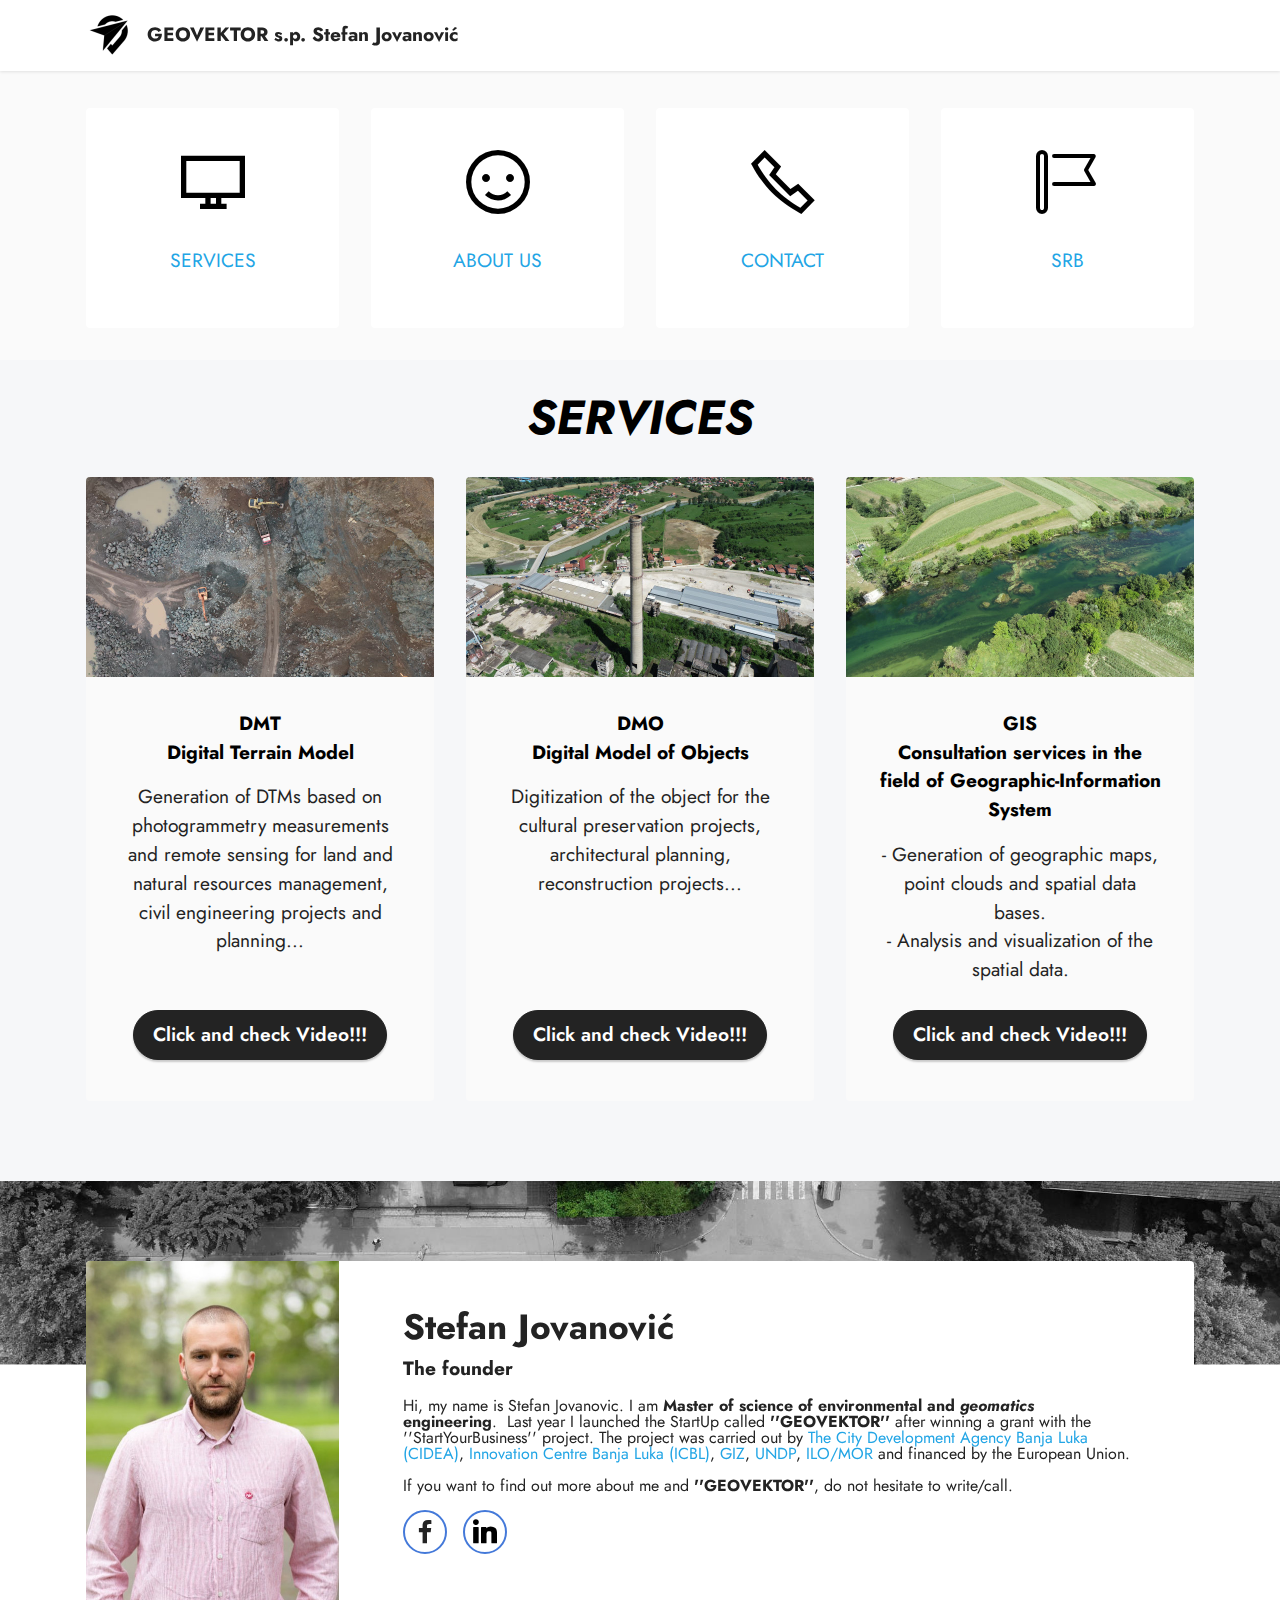
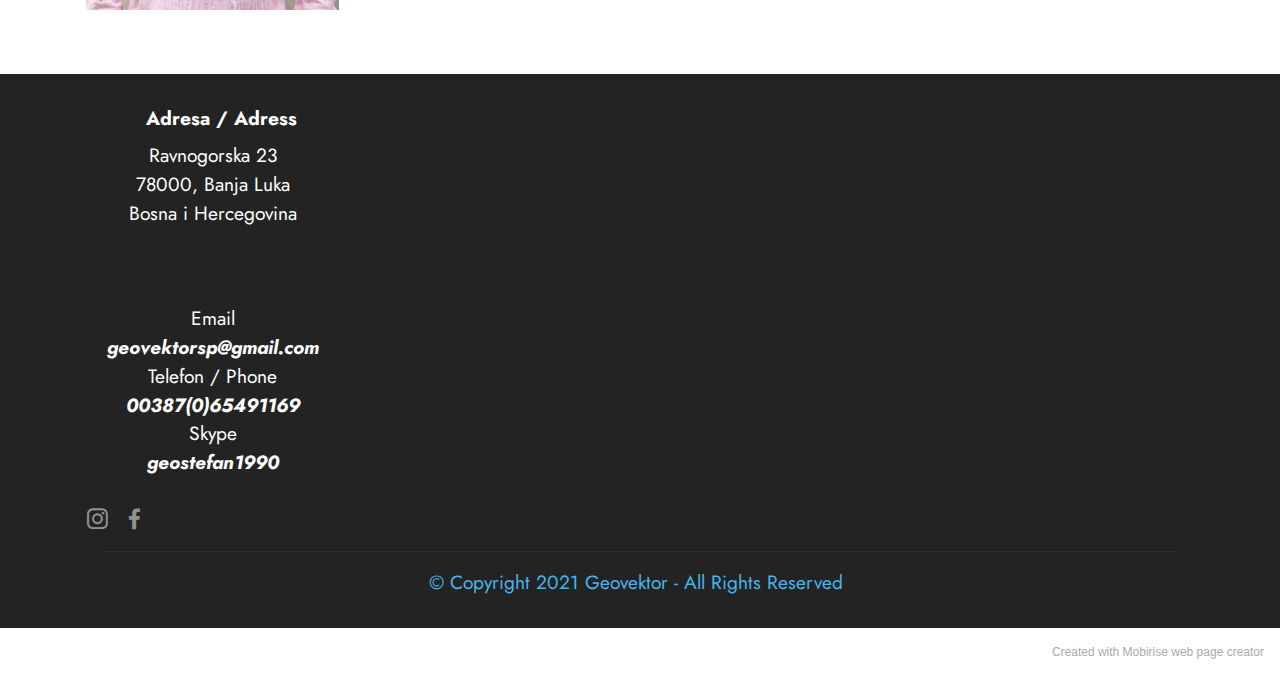
==== commit 07b7303b: "Update index.html" ====
--- a/index.html
+++ b/index.html
@@ -242,7 +242,7 @@
                 </div>
             </div>
             <div class="col-sm-12 copyright pl-0">
-                <p class="mbr-text mbr-fonts-style mbr-white display-7">&nbsp; &nbsp; &nbsp; &nbsp; © Copyright 2021 Geovoektor - All Rights Reserved&nbsp; &nbsp; &nbsp; &nbsp;</p>
+                <p class="mbr-text mbr-fonts-style mbr-white display-7">&nbsp; &nbsp; &nbsp; &nbsp; © Copyright 2021 Geovektor - All Rights Reserved&nbsp; &nbsp; &nbsp; &nbsp;</p>
             </div>
         </div>
     </div>
@@ -250,4 +250,4 @@
   
   
 </body>
-</html>+</html>
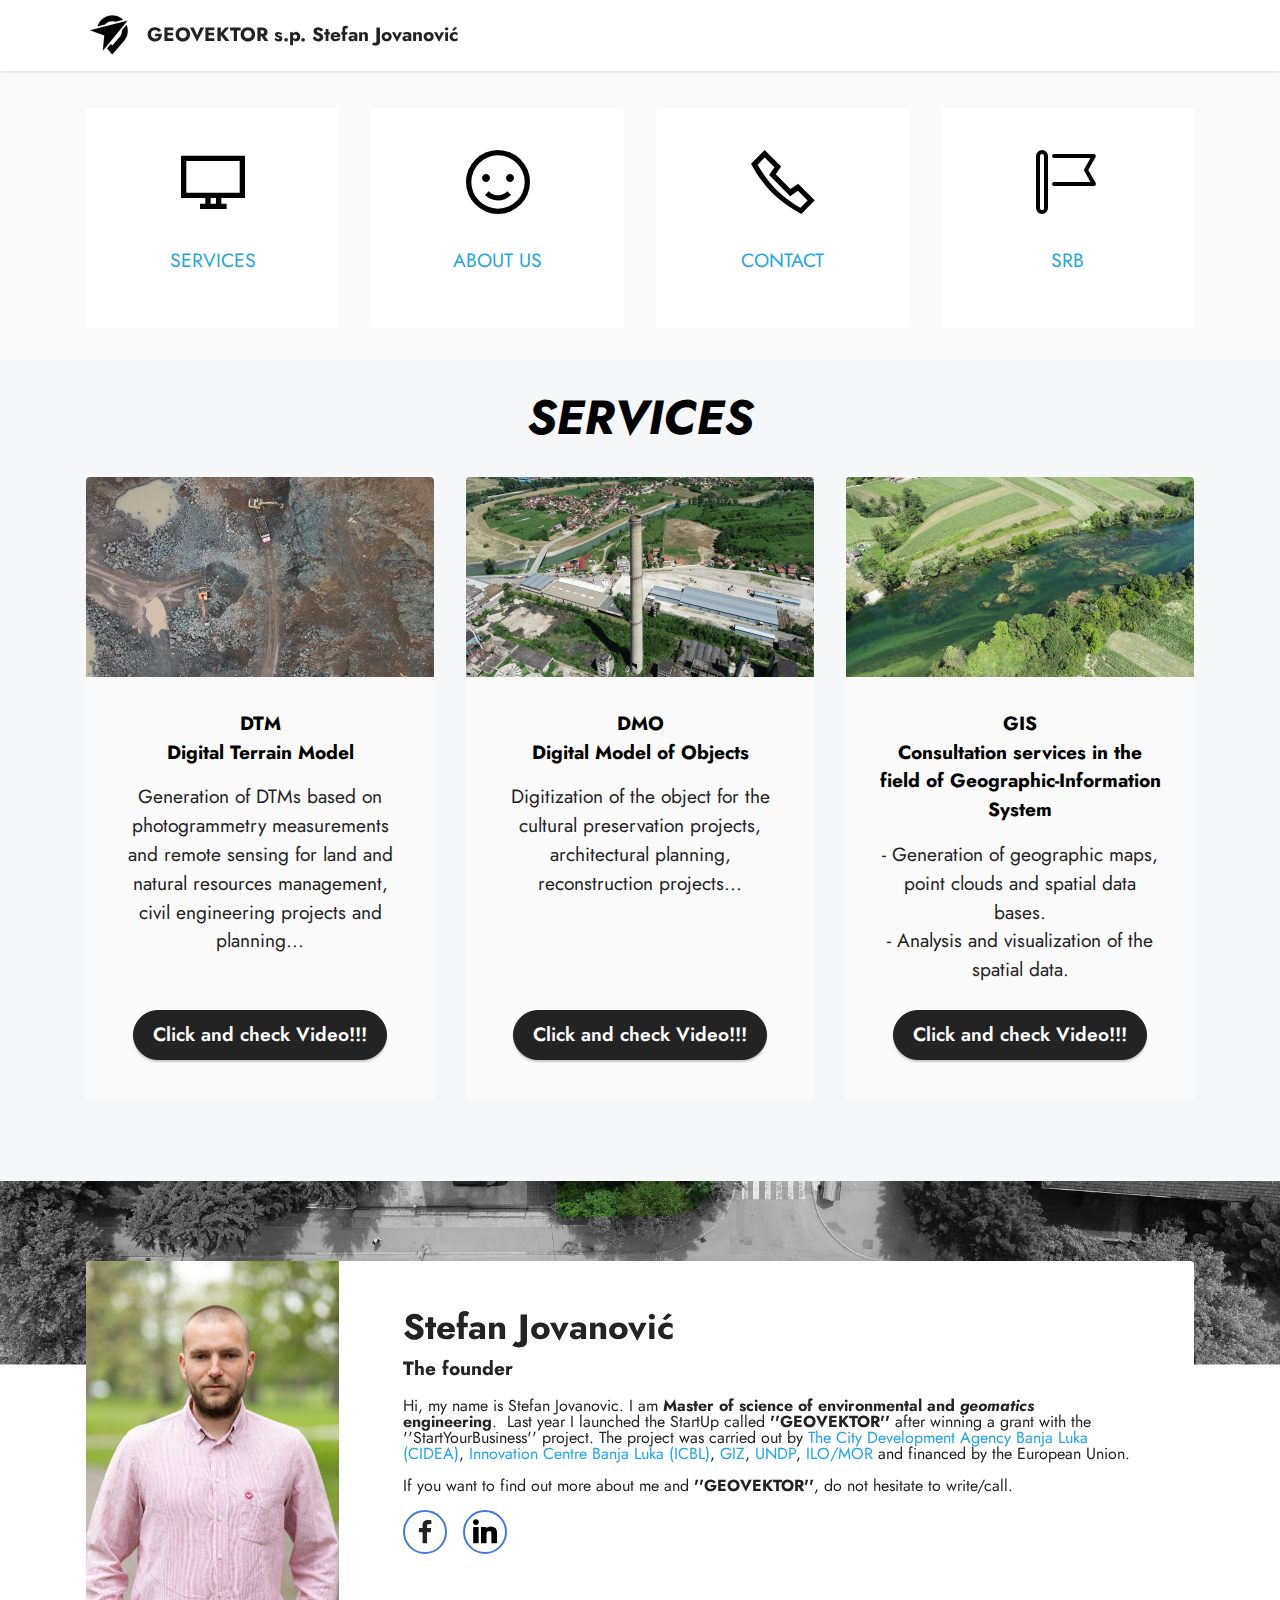
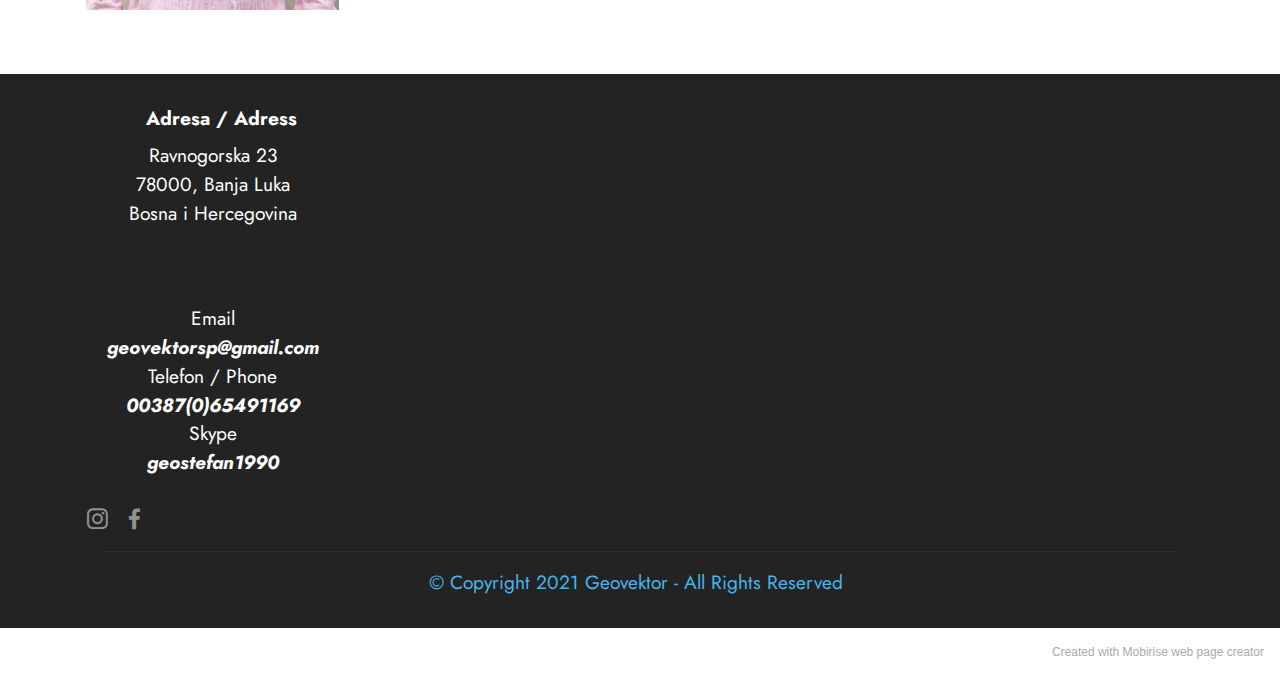
==== commit 82b564db: "Update index.html" ====
--- a/index.html
+++ b/index.html
@@ -110,7 +110,7 @@
                         <img src="assets/images/dji-341-696x464.jpg" alt="">
                     </div>
                     <div class="item-content">
-                        <h5 class="item-title mbr-fonts-style display-4"><strong>DMT</strong><br><strong>Digital Terrain Model</strong></h5>
+                        <h5 class="item-title mbr-fonts-style display-4"><strong>DTM</strong><br><strong>Digital Terrain Model</strong></h5>
                         
                         <p class="mbr-text mbr-fonts-style mt-3 display-7">Generation of DTMs based on photogrammetry measurements and remote sensing for land and natural resources management, civil engineering projects and planning...</p>
                     </div>
